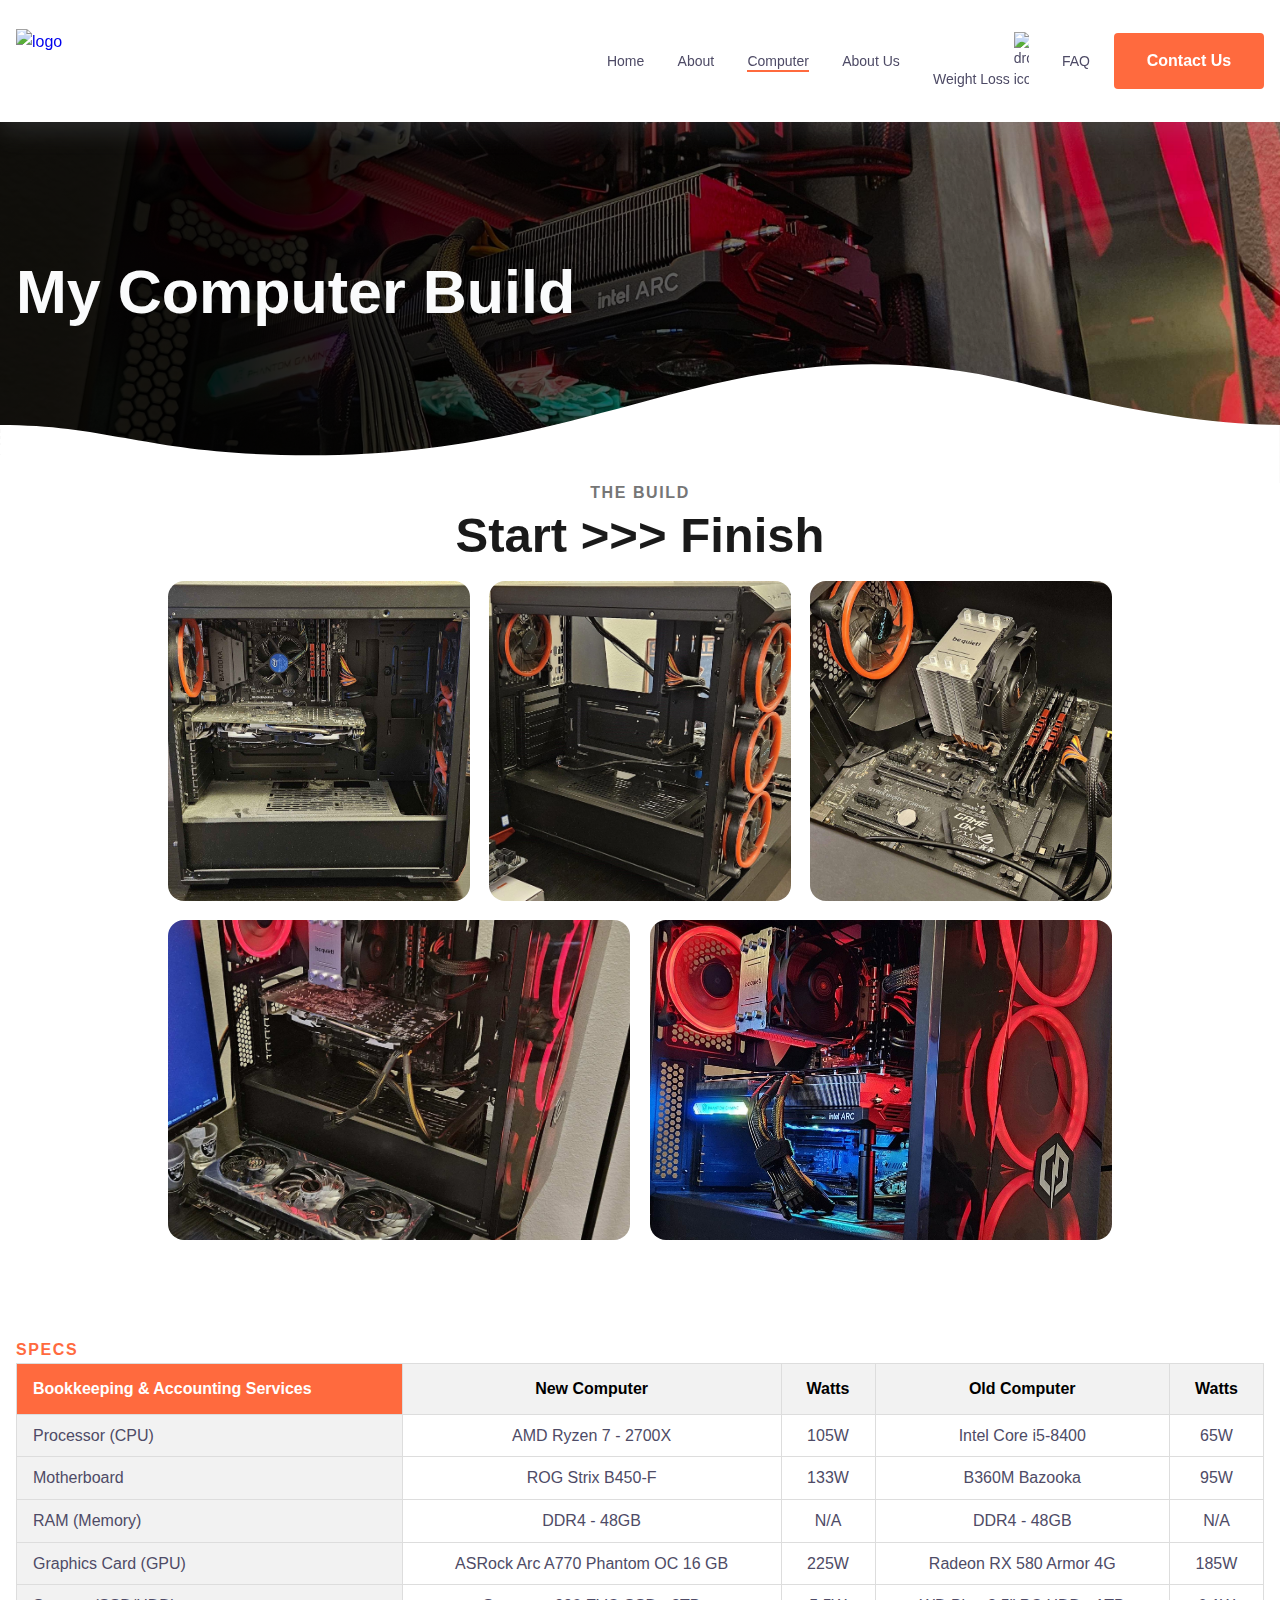
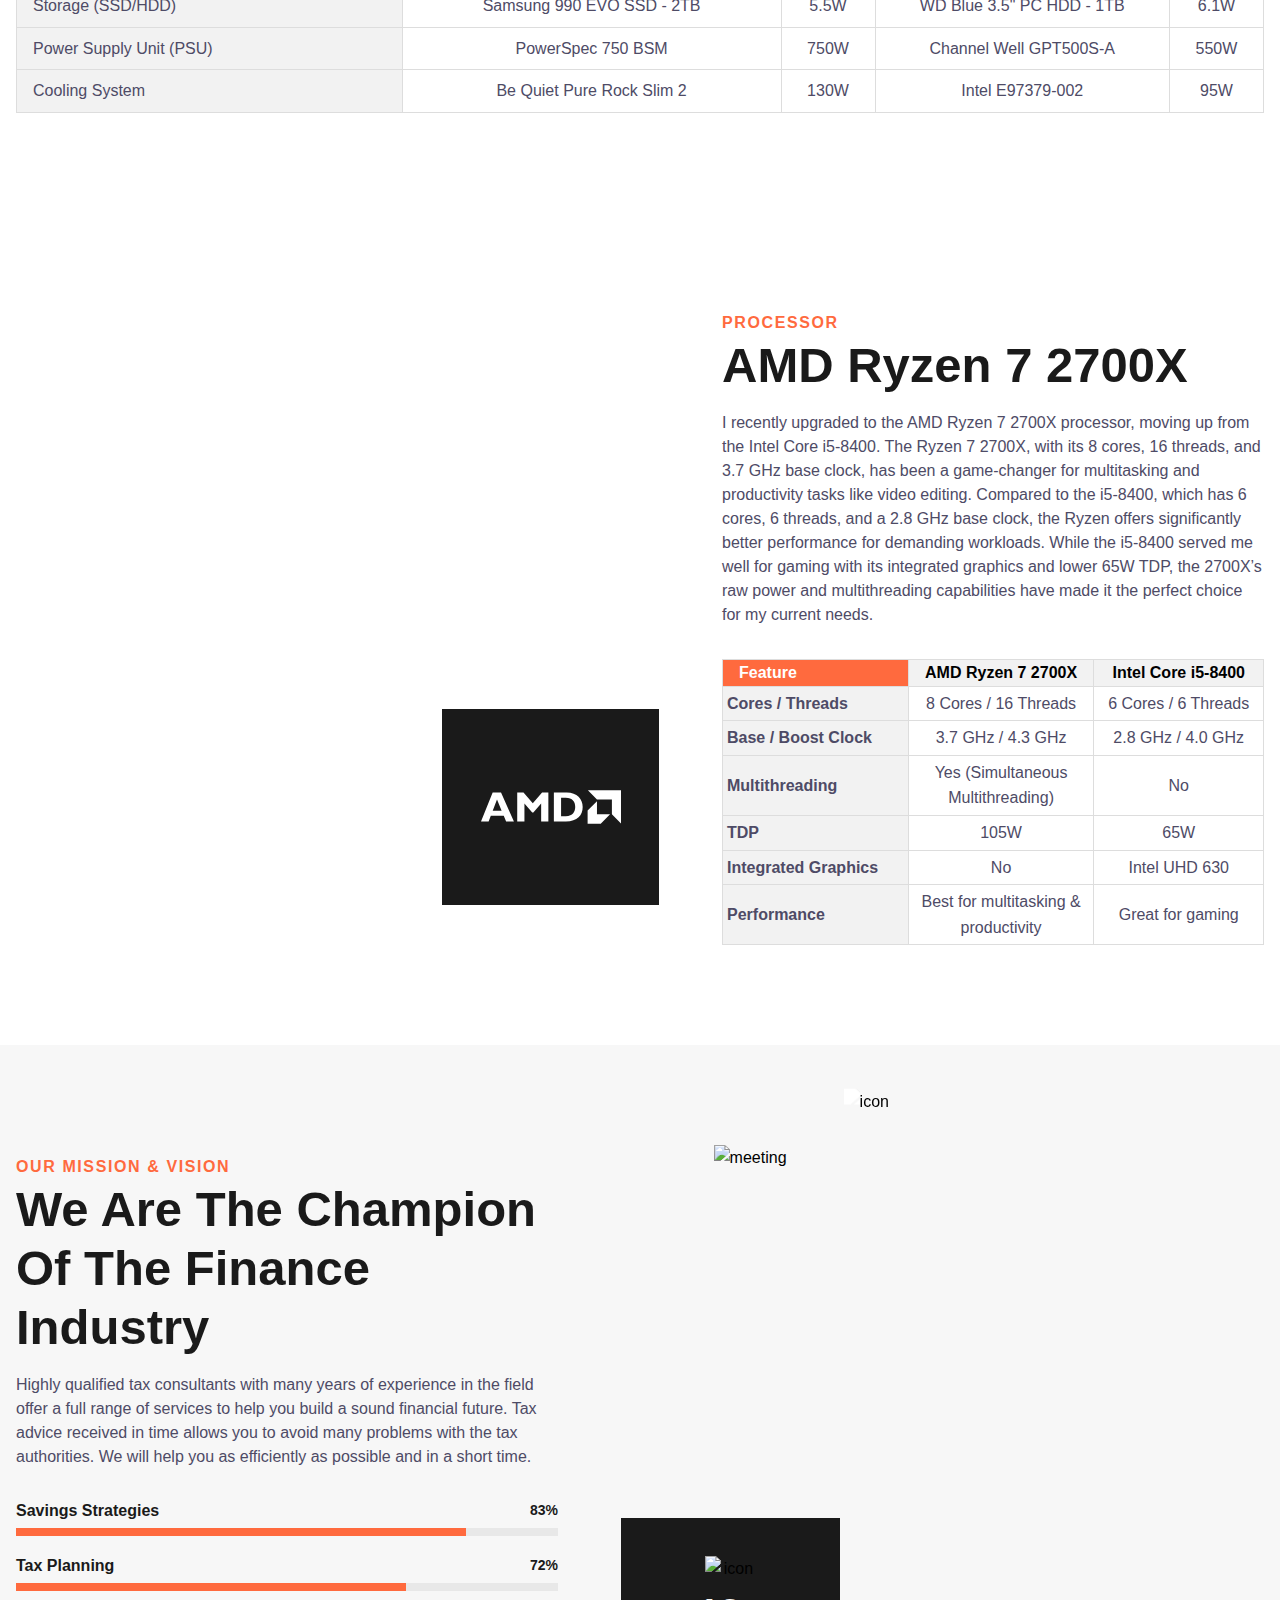
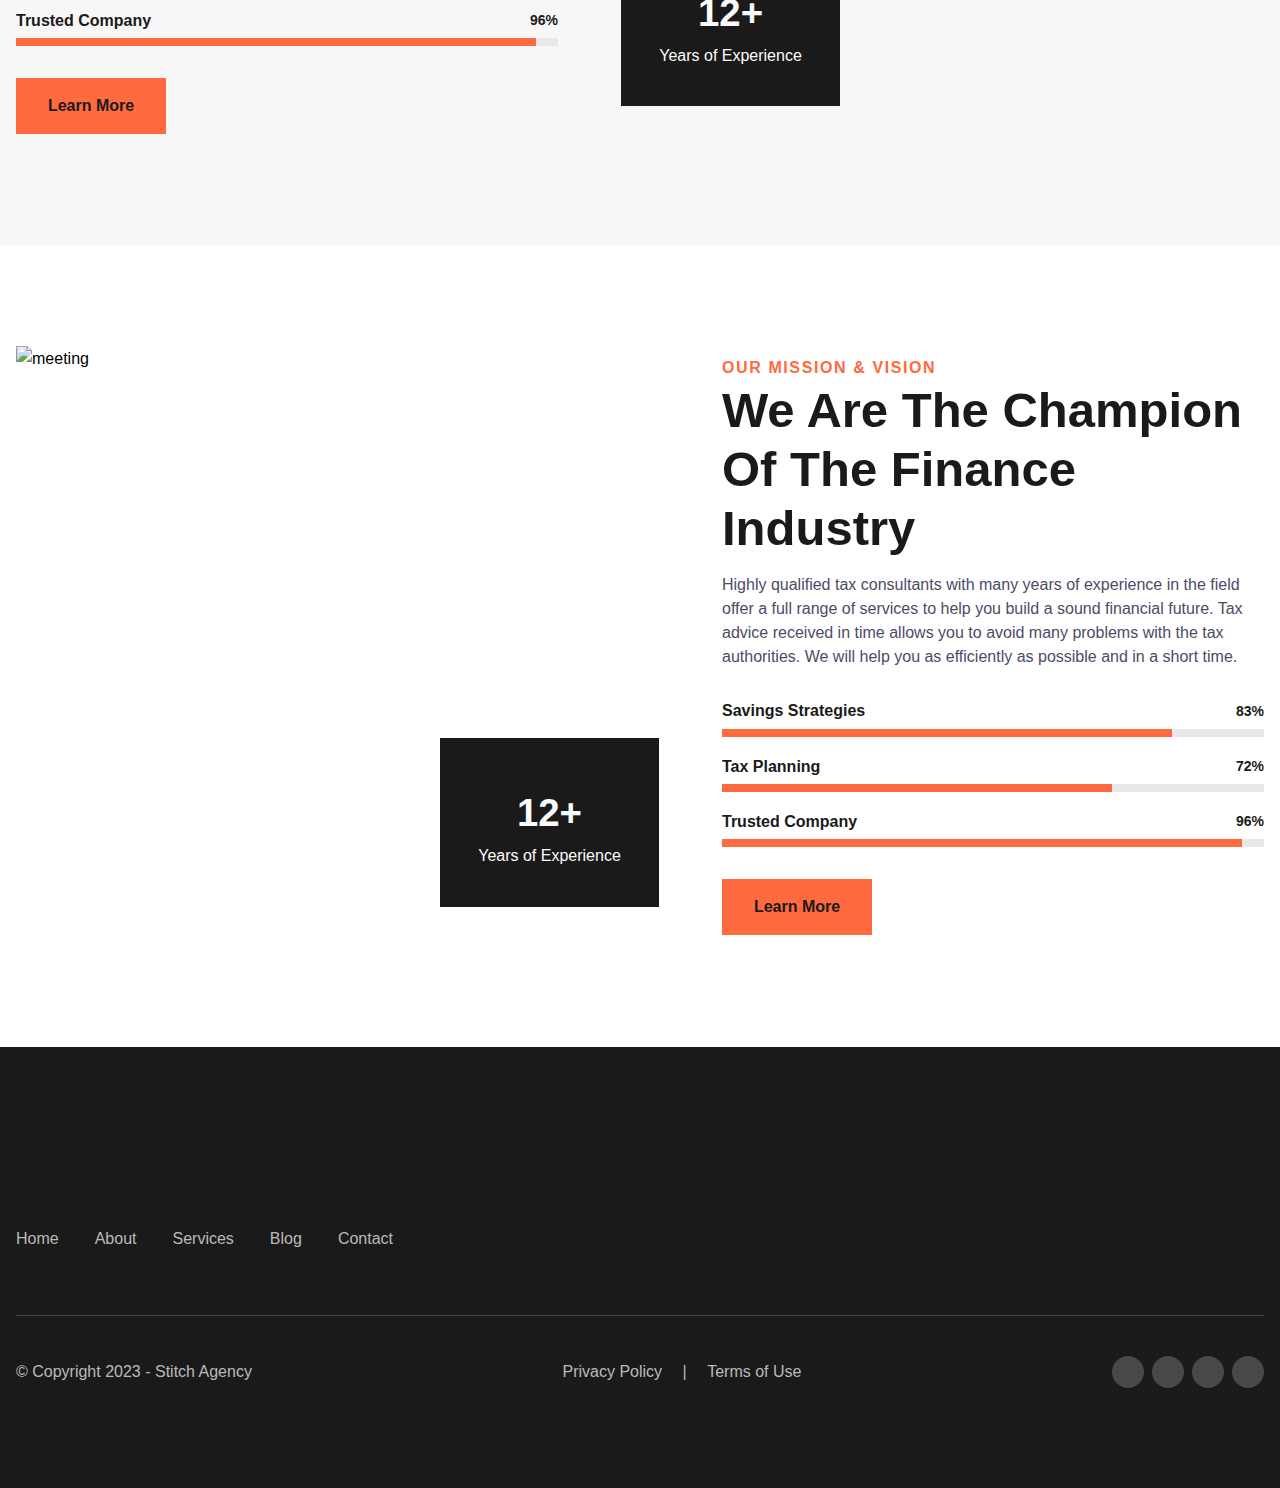
==== pages/newComputer.html @ 79c01718 "Finished the processor section of the computer page, committing changes before moving on to the next" ====
<!DOCTYPE html>
<html lang="en">
<head>
    <meta charset="UTF-8">
    <meta name="viewport" content="width=device-width, initial-scale=1.0">
    <title>Document</title>
    <link rel="stylesheet" href="../cssPages/reset.css">
    <link rel="stylesheet" href="../cssPages/navBar.css">
    <link rel="stylesheet" href="../cssPages/computer/computer.css">
    <link rel="stylesheet" href="../cssPages/simpleFooter.css">
</head>
<body>
    
<!-- ============================================ -->
<!--                 Navigation                   -->
<!-- ==================== https://www.codestitch.app/app/dashboard/stitches/758?nav=Top%20Dropdown ================ -->

<header id="cs-navigation">
    <div class="cs-container">
        <!--Nav Logo-->
        <a href="../index.html" class="cs-logo" aria-label="back to home">
            <img src="https://csimg.nyc3.cdn.digitaloceanspaces.com/Icons%2Flogo-black.svg" alt="logo" width="210" height="29" aria-hidden="true" decoding="async">
        </a>
        <!--Navigation List-->
        <nav class="cs-nav" role="navigation">
            <!--Mobile Nav Toggle-->
            <button class="cs-toggle" aria-label="mobile menu toggle">
                <div class="cs-box" aria-hidden="true">
                    <span class="cs-line cs-line1" aria-hidden="true"></span>
                    <span class="cs-line cs-line2" aria-hidden="true"></span>
                    <span class="cs-line cs-line3" aria-hidden="true"></span>
                </div>
            </button>
            <!-- We need a wrapper div so we can set a fixed height on the cs-ul in case the nav list gets too long from too many dropdowns being opened and needs to have an overflow scroll. This wrapper acts as the background so it can go the full height of the screen and not cut off any overflowing nav items while the cs-ul stops short of the bottom of the screen, which keeps all nav items in view no matter how mnay there are-->
            <div class="cs-ul-wrapper">
                <ul id="cs-expanded" class="cs-ul" aria-expanded="false">
                    <li class="cs-li">
                        <a href="../index.html" class="cs-li-link">
                            Home
                        </a>
                    </li>
                    <li class="cs-li">
                        <a href="" class="cs-li-link">
                            About
                        </a>
                    </li>
                    <li class="cs-li">
                        <a href="" class="cs-li-link cs-active">
                            Computer
                        </a>
                    </li>
                    <li class="cs-li">
                        <a href="" class="cs-li-link">
                            About Us
                        </a>
                    </li>
                    <!--Copy and paste this cs-dropdown list item and replace any .cs-li with this cs-dropdown group to make a new dropdown and it will work-->
                    <li class="cs-li cs-dropdown" tabindex="0">
                        <span class="cs-li-link">
                            Weight Loss
                            <img class="cs-drop-icon" src="https://csimg.nyc3.cdn.digitaloceanspaces.com/Icons%2Fdown.svg" alt="dropdown icon" width="15" height="15" decoding="async" aria-hidden="true">
                        </span>
                        <ul class="cs-drop-ul">
                            <li class="cs-drop-li">
                                <a href="" class="cs-li-link cs-drop-link">Semaglutide</a>
                            </li>
                            <li class="cs-drop-li">
                                <a href="" class="cs-li-link cs-drop-link">Tirezapetide</a>
                            </li>
                            <li class="cs-drop-li">
                                <a href="" class="cs-li-link cs-drop-link">Semaglutide</a>
                            </li>
                            <li class="cs-drop-li">
                                <a href="" class="cs-li-link cs-drop-link">Tirezapetide</a>
                            </li>
                            <li class="cs-drop-li">
                                <a href="" class="cs-li-link cs-drop-link">Semaglutide</a>
                            </li>
                            <li class="cs-drop-li">
                                <a href="" class="cs-li-link cs-drop-link">Tirezapetide</a>
                            </li>
                        </ul>
                    </li>
                    <li class="cs-li">
                        <a href="" class="cs-li-link">
                            FAQ
                        </a>
                    </li>
                </ul>
            </div>
        </nav>
        <a href="" class="cs-button-solid cs-nav-button">Contact Us</a>
        <!--Dark Mode toggle, uncomment button code if you want to enable a dark mode toggle-->
        <!-- <button id="dark-mode-toggle" aria-label="dark mode toggle">
            <svg class="cs-moon" xmlns="http://www.w3.org/2000/svg" viewBox="0 0 480 480" style="enable-background:new 0 0 480 480" xml:space="preserve"><path d="M459.782 347.328c-4.288-5.28-11.488-7.232-17.824-4.96-17.76 6.368-37.024 9.632-57.312 9.632-97.056 0-176-78.976-176-176 0-58.4 28.832-112.768 77.12-145.472 5.472-3.712 8.096-10.4 6.624-16.832S285.638 2.4 279.078 1.44C271.59.352 264.134 0 256.646 0c-132.352 0-240 107.648-240 240s107.648 240 240 240c84 0 160.416-42.688 204.352-114.176 3.552-5.792 3.04-13.184-1.216-18.496z"/></svg>
            <img class="cs-sun" aria-hidden="true" src="https://csimg.nyc3.cdn.digitaloceanspaces.com/Icons%2Fsun.svg" decoding="async" alt="moon" width="15" height="15">
        </button> -->
    </div>
</header>
 



<!-- ============================================ -->
<!--                   Banner                     -->
<!-- ============================================ -->

<div id="banner-849">
    <div class="cs-container">
        <span class="cs-int-title">My Computer Build</span>
    </div>
    <!--Background Image-->
    <picture class="cs-background" aria-hidden="true">
        <!--Mobile Image-->
        <source media="(max-width: 600px)" srcset="../images/computerPage/my-computer-main-banner.jpg">
        <!--Tablet and above Image-->
        <source media="(min-width: 601px)" srcset="../images/computerPage/my-computer-main-banner.jpg">
        <img loading="lazy" decoding="async" src="../images/computerPage/my-computer-main-banner.jpg" alt="yoga" width="1280" height="568">
    </picture>
    <!--Change the svg path fill color to whatever color the section below is so you can match it and create the illusion it is all one piece-->
    <svg class="cs-wave" width="1920" height="179" viewBox="0 0 1920 179" fill="none" xmlns="http://www.w3.org/2000/svg">
        <path fill-rule="evenodd" clip-rule="evenodd" d="M1920 179V91.3463C1835.33 91.3463 1715.47 76.615 1549.2 32.9521C1299.48 -32.3214 1132.77 12.1006 947.32 61.5167C810.762 97.9044 664.042 137 466.533 137C331.607 137 256.468 123.447 188.082 111.113C130.974 100.812 78.5746 91.3609 0 91.3609V179H1920Z" fill="white"/>
    </svg>
</div>


<!-- ============================================ -->
<!--                   Gallery                    -->
<!-- ================== https://www.codestitch.app/app/dashboard/stitches/1152 ================= -->

<section id="gallery-1152">
    <div class="cs-container">
        <div class="cs-content">
            <span class="cs-topper">The Build</span>
            <h2 class="cs-title">Start >>> Finish</h2>
        </div>
        <div class="cs-gallery">
            <!--Picture 1-->
            <picture class="cs-image">
                <source media="(max-width: 600px)" srcset="../images/computerPage/gallery-1-dirty-old-computer.jpg">
                <source media="(min-width: 601px)" srcset="../images/computerPage/gallery-1-dirty-old-computer.jpg">
                <img loading="lazy" decoding="async" src="../images/computerPage/gallery-1-dirty-old-computer.jpg" alt="gallery" width="272" height="320">
            </picture>
            <!--Picture 2-->
            <picture class="cs-image">
                <source media="(max-width: 600px)" srcset="../images/computerPage/gallery-2-computer-taken-apart.jpg">
                <source media="(min-width: 601px)" srcset="../images/computerPage/gallery-2-computer-taken-apart.jpg">
                <img loading="lazy" decoding="async" src="../images/computerPage/gallery-2-computer-taken-apart.jpg" alt="gallery" width="272" height="320">
            </picture>
            <!--Picture 3-->
            <picture class="cs-image">
                <source media="(max-width: 600px)" srcset="../images/computerPage/gallery-3-begin-motherboard-install.jpg">
                <source media="(min-width: 601px)" srcset="../images/computerPage/gallery-3-begin-motherboard-install.jpg">
                <img loading="lazy" decoding="async" src="../images/computerPage/gallery-3-begin-motherboard-install.jpg" alt="gallery" width="272" height="320">
            </picture>
            <!--Picture 4-->
            <picture class="cs-image">
                <source media="(max-width: 600px)" srcset="../images/computerPage/gallery-4-graphics-card-comparison.jpg">
                <source media="(min-width: 601px)" srcset="../images/computerPage/gallery-4-graphics-card-comparison.jpg">
                <img loading="lazy" decoding="async" src="../images/computerPage/gallery-4-graphics-card-comparison.jpg" alt="gallery" width="272" height="320">
            </picture>
            <!--Picture 5-->
            <picture class="cs-image">
                <source media="(max-width: 600px)" srcset="../images/computerPage/gallery-5-final-computer-assembly.jpg">
                <source media="(min-width: 601px)" srcset="../images/computerPage/gallery-5-final-computer-assembly.jpg">
                <img loading="lazy" decoding="async" src="../images/computerPage/gallery-5-final-computer-assembly.jpg" alt="gallery" width="272" height="320">
            </picture>
        </div>
    </div>
</section>
                                






<!-- ============================================ -->
<!--                    Table                     -->
<!-- ============= https://www.codestitch.app/app/dashboard/stitches/1669 =============== -->

<section id="table-1669">
    <div class="cs-container">
        <div class="cs-content">
            <span class="cs-topper">Specs</span>
        </div>
        <table class="cs-table">
            <thead>
                <tr class="cs-color">
                    <th class="cs-th">Bookkeeping & Accounting Services</th>
                    <th class="cs-th">New Computer</th>
                    <th class="cs-th">Watts</th>
                    <th class="cs-th">Old Computer</th>
                    <th class="cs-th">Watts</th>
                </tr>
            </thead>
            <tbody>
                <tr class="cs-tr">
                    <td class="cs-td">Processor (CPU)</td>
                    <td class="cs-td">AMD Ryzen 7 - 2700X</td>
                    <td class="cs-td">105W</td>
                    <td class="cs-td">Intel Core i5-8400</td>
                    <td class="cs-td">65W</td>
                </tr>
                <tr class="cs-tr">
                    <td class="cs-td">Motherboard</td>
                    <td class="cs-td">ROG Strix B450-F</td>
                    <td class="cs-td">133W</td>
                    <td class="cs-td">B360M Bazooka</td>
                    <td class="cs-td">95W</td>
                </tr>
                <tr class="cs-tr">
                    <td class="cs-td">RAM (Memory)</td>
                    <td class="cs-td">DDR4 - 48GB</td>
                    <td class="cs-td">N/A</td>
                    <td class="cs-td">DDR4 - 48GB</td>
                    <td class="cs-td">N/A</td>
                </tr>
                <tr class="cs-tr">
                    <td class="cs-td">Graphics Card (GPU)</td>
                    <td class="cs-td">ASRock Arc A770 Phantom OC 16 GB</td>
                    <td class="cs-td">225W</td>
                    <td class="cs-td">Radeon RX 580 Armor 4G</td>
                    <td class="cs-td">185W</td>
                </tr>
                <tr class="cs-tr">
                    <td class="cs-td">Storage (SSD/HDD)</td>
                    <td class="cs-td">Samsung 990 EVO SSD - 2TB</td>
                    <td class="cs-td">5.5W</td>
                    <td class="cs-td">WD Blue 3.5" PC HDD - 1TB</td>
                    <td class="cs-td">6.1W</td>
                </tr>
                <tr class="cs-tr">
                    <td class="cs-td">Power Supply Unit (PSU)</td>
                    <td class="cs-td">PowerSpec 750 BSM</td>
                    <td class="cs-td">750W</td>
                    <td class="cs-td">Channel Well GPT500S-A</td>
                    <td class="cs-td">550W</td>
                </tr>
                <tr class="cs-tr">
                    <td class="cs-td">Cooling System</td>
                    <td class="cs-td">Be Quiet Pure Rock Slim 2</td>
                    <td class="cs-td">130W</td>
                    <td class="cs-td">Intel E97379-002</td>
                    <td class="cs-td">95W</td>
                </tr>
            </tbody>
        </table>
    </div>
</section>


<!-- ============================================ -->
<!--                 Side By Side                 -->
<!-- ================ https://www.codestitch.app/app/dashboard/stitches/1219 ================= -->

<section id="RTsbs-1219">
    <div class="cs-container">
        <!-- Left Image Section -->
        <div class="cs-image-group">
            <!--Floating Box-->
            <div class="cs-box">
                <img class="cs-icon" loading="lazy" decoding="async" src="../images/computerPage/amd-header-logo.svg" alt="icon" width="521" height="60" aria-hidden="true">
            </div>
            <!--Big Background Image-->
            <picture class="cs-picture ryzen">
                <source media="(max-width: 600px)" srcset="../images/computerPage/amd-ryzen-7-processor-front-back.jpg">
                <source media="(min-width: 601px)" srcset="../images/computerPage/amd-ryzen-7-processor-front-back.jpg">
                <img loading="lazy" decoding="async" src="../images/computerPage/amd-ryzen-7-processor-front-back.jpg" alt="meeting" width="522" height="560" aria-hidden="true">
            </picture>
            <!--Swirl-->
            <img class="cs-graphic" loading="lazy" decoding="async" src="https://csimg.nyc3.cdn.digitaloceanspaces.com/Images/Graphics/swirl.svg" alt="icon" width="715" height="715" aria-hidden="true">
        </div>
        <!-- Right Content Section-->
        <div class="cs-content">
            <span class="cs-topper">Processor</span>
            <h2 class="cs-title">AMD Ryzen 7 2700X</h2>
            <p class="cs-text">I recently upgraded to the AMD Ryzen 7 2700X processor, moving up from the Intel Core i5-8400. The Ryzen 7 2700X, with its 8 cores, 16 threads, and 3.7 GHz base clock, has been a game-changer for multitasking and productivity tasks like video editing. Compared to the i5-8400, which has 6 cores, 6 threads, and a 2.8 GHz base clock, the Ryzen offers significantly better performance for demanding workloads. While the i5-8400 served me well for gaming with its integrated graphics and lower 65W TDP, the 2700X’s raw power and multithreading capabilities have made it the perfect choice for my current needs.</p>
            <table class="cs-table">
                <thead>
                  <tr class="cs-color">
                    <th class="cs-th">Feature</th>
                    <th class="cs-th">AMD Ryzen 7 2700X</th>
                    <th class="cs-th">Intel Core i5-8400</th>
                  </tr>
                </thead>
                <tbody>
                  <tr class="cs-tr">
                    <td class="cs-td"><strong>Cores / Threads</strong></td>
                    <td class="cs-td">8 Cores / 16 Threads</td>
                    <td class="cs-td">6 Cores / 6 Threads</td>
                  </tr>
                  <tr class="cs-tr">
                    <td class="cs-td"><strong>Base / Boost Clock</strong></td>
                    <td class="cs-td">3.7 GHz / 4.3 GHz</td>
                    <td class="cs-td">2.8 GHz / 4.0 GHz</td>
                  </tr>
                  <tr class="cs-tr">
                    <td class="cs-td"><strong>Multithreading</strong></td>
                    <td class="cs-td">Yes (Simultaneous Multithreading)</td>
                    <td class="cs-td">No</td>
                  </tr>
                  <tr class="cs-tr">
                    <td class="cs-td"><strong>TDP</strong></td>
                    <td class="cs-td">105W</td>
                    <td class="cs-td">65W</td>
                  </tr>
                  <tr class="cs-tr">
                    <td class="cs-td"><strong>Integrated Graphics</strong></td>
                    <td class="cs-td">No</td>
                    <td class="cs-td">Intel UHD 630</td>
                  </tr>
                  <tr class="cs-tr">
                    <td class="cs-td"><strong>Performance</strong></td>
                    <td class="cs-td">Best for multitasking & productivity</td>
                    <td class="cs-td">Great for gaming</td>
                  </tr>
                </tbody>
              </table>
              
            <!-- <a class="cs-button-solid" aria-label="learn more about our programs" href="">Learn More</a> -->
        </div>
    </div>
</section>

<!-- ============================================ -->
<!--             Side By Side Reverse             -->
<!-- ============================================ -->

<section id="RTsbsr-1219">
    <div class="cs-container">
        <!-- Left Image Section -->
        <div class="cs-image-group">
            <!--Floating Box-->
            <div class="cs-box">
                <img class="cs-icon" loading="lazy" decoding="async" src="https://csimg.nyc3.cdn.digitaloceanspaces.com/Icons/medal.svg" alt="icon" width="521" height="60" aria-hidden="true">
                <span class="cs-number">12+</span>
                <span class="cs-desc">Years of Experience</span>
            </div>
            <!--Big Background Image-->
            <picture class="cs-picture">
                <source media="(max-width: 600px)" srcset="https://csimg.nyc3.cdn.digitaloceanspaces.com/Images/People/meeting.jpg">
                <source media="(min-width: 601px)" srcset="https://csimg.nyc3.cdn.digitaloceanspaces.com/Images/People/meeting.jpg">
                <img loading="lazy" decoding="async" src="https://csimg.nyc3.cdn.digitaloceanspaces.com/Images/People/meeting.jpg" alt="meeting" width="522" height="560" aria-hidden="true">
            </picture>
            <!--Swirl-->
            <img class="cs-graphic" loading="lazy" decoding="async" src="https://csimg.nyc3.cdn.digitaloceanspaces.com/Images/Graphics/swirl.svg" alt="icon" width="715" height="715" aria-hidden="true">
        </div>
        <!-- Right Content Section-->
        <div class="cs-content">
            <span class="cs-topper">Our Mission & Vision</span>
            <h2 class="cs-title">We Are The Champion Of The Finance Industry</h2>
            <p class="cs-text">
                Highly qualified tax consultants with many years of experience in the field offer a full range of services to help you build a sound financial future. Tax advice received in time allows you to avoid many problems with the tax authorities. We will help you as efficiently as possible and in a short time.
            </p>
            <div class="cs-content-flair">
                <div class="cs-bar">
                    <h3 class="cs-h3">
                        Savings Strategies
                        <span class="cs-percentage">83%</span>
                    </h3>
                    <!--change the --progress number to match the percentage in cs-number-->
                    <div class="cs-progress" aria-hidden="true">
                        <span class="cs-progress-bar"  style="--progress: 83%"></span>
                    </div>
                </div>
                <div class="cs-bar">
                    <h3 class="cs-h3">
                        Tax Planning
                        <span class="cs-percentage">72%</span>
                    </h3>
                    <!--change the --progress number to match the percentage in cs-number-->
                    <div class="cs-progress" aria-hidden="true">
                        <span class="cs-progress-bar"  style="--progress: 72%"></span>
                    </div>
                </div>
                <div class="cs-bar">
                    <h3 class="cs-h3">
                        Trusted Company
                        <span class="cs-percentage">96%</span>
                    </h3>
                    <!--change the --progress number to match the percentage in cs-number-->
                    <div class="cs-progress" aria-hidden="true">
                        <span class="cs-progress-bar"  style="--progress: 96%"></span>
                    </div>
                </div>
            </div>
            <a class="cs-button-solid" aria-label="learn more about our programs" href="">Learn More</a>
        </div>
    </div>
</section>

<!-- ============================================ -->
<!--             Side By Side Triplet             -->
<!-- ============================================ -->

<section id="RTsbst-1219">
    <div class="cs-container">
        <!-- Left Image Section -->
        <div class="cs-image-group">
            <!--Floating Box-->
            <div class="cs-box">
                <img class="cs-icon" loading="lazy" decoding="async" src="https://csimg.nyc3.cdn.digitaloceanspaces.com/Icons/medal.svg" alt="icon" width="521" height="60" aria-hidden="true">
                <span class="cs-number">12+</span>
                <span class="cs-desc">Years of Experience</span>
            </div>
            <!--Big Background Image-->
            <picture class="cs-picture">
                <source media="(max-width: 600px)" srcset="https://csimg.nyc3.cdn.digitaloceanspaces.com/Images/People/meeting.jpg">
                <source media="(min-width: 601px)" srcset="https://csimg.nyc3.cdn.digitaloceanspaces.com/Images/People/meeting.jpg">
                <img loading="lazy" decoding="async" src="https://csimg.nyc3.cdn.digitaloceanspaces.com/Images/People/meeting.jpg" alt="meeting" width="522" height="560" aria-hidden="true">
            </picture>
            <!--Swirl-->
            <img class="cs-graphic" loading="lazy" decoding="async" src="https://csimg.nyc3.cdn.digitaloceanspaces.com/Images/Graphics/swirl.svg" alt="icon" width="715" height="715" aria-hidden="true">
        </div>
        <!-- Right Content Section-->
        <div class="cs-content">
            <span class="cs-topper">Our Mission & Vision</span>
            <h2 class="cs-title">We Are The Champion Of The Finance Industry</h2>
            <p class="cs-text">
                Highly qualified tax consultants with many years of experience in the field offer a full range of services to help you build a sound financial future. Tax advice received in time allows you to avoid many problems with the tax authorities. We will help you as efficiently as possible and in a short time.
            </p>
            <div class="cs-content-flair">
                <div class="cs-bar">
                    <h3 class="cs-h3">
                        Savings Strategies
                        <span class="cs-percentage">83%</span>
                    </h3>
                    <!--change the --progress number to match the percentage in cs-number-->
                    <div class="cs-progress" aria-hidden="true">
                        <span class="cs-progress-bar"  style="--progress: 83%"></span>
                    </div>
                </div>
                <div class="cs-bar">
                    <h3 class="cs-h3">
                        Tax Planning
                        <span class="cs-percentage">72%</span>
                    </h3>
                    <!--change the --progress number to match the percentage in cs-number-->
                    <div class="cs-progress" aria-hidden="true">
                        <span class="cs-progress-bar"  style="--progress: 72%"></span>
                    </div>
                </div>
                <div class="cs-bar">
                    <h3 class="cs-h3">
                        Trusted Company
                        <span class="cs-percentage">96%</span>
                    </h3>
                    <!--change the --progress number to match the percentage in cs-number-->
                    <div class="cs-progress" aria-hidden="true">
                        <span class="cs-progress-bar"  style="--progress: 96%"></span>
                    </div>
                </div>
            </div>
            <a class="cs-button-solid" aria-label="learn more about our programs" href="">Learn More</a>
        </div>
    </div>
</section>
                                




<!-- ============================================ -->
<!--                  Footer                      -->
<!-- ============== https://codestitch.app/app/dashboard/stitches/1390 ================== -->

<footer id="footer-1390">
    <div class="cs-container">
        <div class="cs-top">
            <a aria-label="go back to home" class="cs-logo" href="">
                <img class="cs-logo-img" loading="lazy" decoding="async" src="https://csimg.nyc3.cdn.digitaloceanspaces.com/Logos/agency-logo.svg" alt="logo" width="209" height="40">
            </a>
            <ul class="cs-ul">
                <li class="cs-li">
                    <a href="" class="cs-link">Home</a>
                </li>
                <li class="cs-li">
                    <a href="" class="cs-link">About</a>
                </li>
                <li class="cs-li">
                    <a href="" class="cs-link">Services</a>
                </li>
                <li class="cs-li">
                    <a href="" class="cs-link">Blog</a>
                </li>
                <li class="cs-li">
                    <a href="" class="cs-link">Contact</a>
                </li>
            </ul>
        </div>
        <div class="cs-bottom">
            <!--Social-->
            <ul class="cs-social">
                <li class="cs-social-li">
                    <a href="" class="cs-social-link" aria-label="facebook" target="_blank" rel="noopener">
                        <img class="cs-social-icon cs-default" src="https://csimg.nyc3.cdn.digitaloceanspaces.com/Icons/facebook-ba.svg" alt="icon" loading="lazy" decoding="async" width="12" height="12" aria-hidden="true">
                    </a>
                </li>
                <li class="cs-social-li">
                    <a href="" class="cs-social-link" aria-label="twitter" target="_blank" rel="noopener">
                        <img class="cs-social-icon cs-default" src="https://csimg.nyc3.cdn.digitaloceanspaces.com/Icons/twitter-ba.svg" alt="icon" loading="lazy" decoding="async" width="12" height="12" aria-hidden="true">
                    </a>
                </li>
                <li class="cs-social-li">
                    <a href="" class="cs-social-link" aria-label="instagram" target="_blank" rel="noopener">
                        <img class="cs-social-icon cs-default" src="https://csimg.nyc3.cdn.digitaloceanspaces.com/Icons/instagram-ba.svg" alt="icon" loading="lazy" decoding="async" width="12" height="12" aria-hidden="true">
                    </a>
                </li>
                <li class="cs-social-li">
                    <a href="" class="cs-social-link" aria-label="twitter" target="_blank" rel="noopener">
                        <img class="cs-social-icon cs-default" src="https://csimg.nyc3.cdn.digitaloceanspaces.com/Icons/youtube-ba.svg" alt="icon" loading="lazy" decoding="async" width="12" height="12" aria-hidden="true">
                    </a>
                </li>
            </ul>
            <span class="cs-copyright">
                © Copyright 2023 - <a href="" class="cs-copyright-link">Stitch Agency</a>
            </span>
            <div class="cs-flex">
                <a href="" class="cs-copyright-link">Privacy Policy</a>
                <span class="cs-separater">|</span>
                <a href="" class="cs-copyright-link">Terms of Use</a>
            </div>
        </div>
    </div>
</footer>

</body>
</html>
---- cssPages/navBar.css ----
/*-- -------------------------- -->
<---     Mobile Navigation      -->
<--- ------ https://www.codestitch.app/app/dashboard/stitches/758?nav=Top%20Dropdown ----------- -*/
/* Mobile - 1023px */
@media only screen and (max-width: 63.9375rem) {
  body.cs-open {
    overflow: hidden;
  }
  #cs-navigation {
    width: 100%;
    /* prevents padding and border from affecting height and width */
    box-sizing: border-box;
    padding: 0.75rem 1rem;
    background-color: #fff;
    box-shadow: rgba(149, 157, 165, 0.2) 0px 8px 24px;
    position: fixed;
    z-index: 10000;
  }
  #cs-navigation:before {
    content: "";
    width: 100%;
    height: 0vh;
    background: rgba(0, 0, 0, 0.6);
    opacity: 0;
    display: block;
    position: absolute;
    top: 100%;
    right: 0;
    z-index: -1100;
    transition: height 0.5s, opacity 0.5s;
    -webkit-backdrop-filter: blur(10px);
    backdrop-filter: blur(10px);
  }
  #cs-navigation.cs-active:before {
    height: 150vh;
    opacity: 1;
  }
  #cs-navigation.cs-active .cs-ul-wrapper {
    opacity: 1;
    transform: scaleY(1);
    transition-delay: 0.15s;
  }
  #cs-navigation.cs-active .cs-li {
    opacity: 1;
    transform: translateY(0);
  }
  #cs-navigation .cs-container {
    width: 100%;
    display: flex;
    justify-content: flex-end;
    align-items: center;
  }
  #cs-navigation .cs-logo {
    width: 40%;
    max-width: 9.125rem;
    height: 100%;
    margin: 0 auto 0 0;
    /* prevents padding and border from affecting height and width */
    box-sizing: border-box;
    padding: 0;
    display: flex;
    justify-content: center;
    align-items: center;
    z-index: 10;
  }
  #cs-navigation .cs-logo img {
    width: 100%;
    height: 100%;
    /* ensures the image never overflows the container. It stays contained within it's width and height and expands to fill it then stops once it reaches an edge */
    object-fit: contain;
  }
  #cs-navigation .cs-toggle {
    /* 44px - 48px */
    width: clamp(2.75rem, 6vw, 3rem);
    height: clamp(2.75rem, 6vw, 3rem);
    margin: 0 0 0 auto;
    background-color: transparent;
    border: none;
    border-radius: 0.25rem;
    display: flex;
    justify-content: center;
    align-items: center;
  }
  #cs-navigation .cs-active .cs-line1 {
    top: 50%;
    transform: translate(-50%, -50%) rotate(225deg);
  }
  #cs-navigation .cs-active .cs-line2 {
    top: 50%;
    transform: translate(-50%, -50%) translateY(0) rotate(-225deg);
    transform-origin: center;
  }
  #cs-navigation .cs-active .cs-line3 {
    opacity: 0;
    bottom: 100%;
  }
  #cs-navigation .cs-box {
    /* 24px - 28px */
    width: clamp(1.5rem, 2vw, 1.75rem);
    /* 14px - 16px */
    height: clamp(0.875rem, 1.5vw, 1rem);
    position: relative;
  }
  #cs-navigation .cs-line {
    width: 100%;
    height: 2px;
    background-color: #1a1a1a;
    border-radius: 2px;
    position: absolute;
    left: 50%;
    transform: translateX(-50%);
  }
  #cs-navigation .cs-line1 {
    top: 0;
    transition: transform 0.5s, top 0.3s, left 0.3s;
    animation-duration: 0.7s;
    animation-timing-function: ease;
    animation-direction: normal;
    animation-fill-mode: forwards;
    transform-origin: center;
  }
  #cs-navigation .cs-line2 {
    top: 50%;
    transform: translateX(-50%) translateY(-50%);
    transition: top 0.3s, left 0.3s, transform 0.5s;
    animation-duration: 0.7s;
    animation-timing-function: ease;
    animation-direction: normal;
    animation-fill-mode: forwards;
  }
  #cs-navigation .cs-line3 {
    bottom: 0;
    transition: bottom 0.3s, opacity 0.3s;
  }
  #cs-navigation .cs-ul-wrapper {
    width: 100%;
    height: auto;
    padding-bottom: 2.4em;
    background-color: #fff;
    box-shadow: inset rgba(0, 0, 0, 0.2) 0px 8px 24px;
    opacity: 0;
    position: absolute;
    top: 100%;
    left: 0;
    z-index: -1;
    overflow: hidden;
    transform: scaleY(0);
    transition: transform 0.4s, opacity 0.3s;
    transform-origin: top;
  }
  #cs-navigation .cs-ul {
    width: 100%;
    height: auto;
    max-height: 65vh;
    margin: 0;
    padding: 3rem 0 0 0;
    display: flex;
    flex-direction: column;
    justify-content: flex-start;
    align-items: center;
    gap: 1.25rem;
    overflow: auto;
  }
  #cs-navigation .cs-li {
    text-align: center;
    list-style: none;
    width: 100%;
    margin-right: 0;
    opacity: 0;
    /* transition from these values */
    transform: translateY(-4.375rem);
    transition: transform 0.6s, opacity 0.9s;
  }
  #cs-navigation .cs-li:nth-of-type(1) {
    transition-delay: 0.05s;
  }
  #cs-navigation .cs-li:nth-of-type(2) {
    transition-delay: 0.1s;
  }
  #cs-navigation .cs-li:nth-of-type(3) {
    transition-delay: 0.15s;
  }
  #cs-navigation .cs-li:nth-of-type(4) {
    transition-delay: 0.2s;
  }
  #cs-navigation .cs-li:nth-of-type(5) {
    transition-delay: 0.25s;
  }
  #cs-navigation .cs-li:nth-of-type(6) {
    transition-delay: 0.3s;
  }
  #cs-navigation .cs-li:nth-of-type(7) {
    transition-delay: 0.35s;
  }
  #cs-navigation .cs-li:nth-of-type(8) {
    transition-delay: 0.4s;
  }
  #cs-navigation .cs-li:nth-of-type(9) {
    transition-delay: 0.45s;
  }
  #cs-navigation .cs-li:nth-of-type(10) {
    transition-delay: 0.5s;
  }
  #cs-navigation .cs-li:nth-of-type(11) {
    transition-delay: 0.55s;
  }
  #cs-navigation .cs-li:nth-of-type(12) {
    transition-delay: 0.6s;
  }
  #cs-navigation .cs-li:nth-of-type(13) {
    transition-delay: 0.65s;
  }
  #cs-navigation .cs-li-link {
    /* 16px - 24px */
    font-size: clamp(1rem, 2.5vw, 1.5rem);
    line-height: 1.2em;
    text-decoration: none;
    margin: 0;
    color: var(--headerColor);
    display: inline-block;
    position: relative;
  }
  #cs-navigation .cs-li-link:before {
    /* active state underline */
    content: "";
    width: 100%;
    height: 1px;
    background: currentColor;
    opacity: 1;
    display: none;
    position: absolute;
    bottom: -0.125rem;
    left: 0;
  }
  #cs-navigation .cs-li-link.cs-active:before {
    display: block;
  }
  #cs-navigation .cs-button-solid {
    display: none;
  }
}
/*-- -------------------------- -->
<---     Navigation Dropdown    -->
<--- -------------------------- -*/
/* Mobile - 1023px */
@media only screen and (max-width: 63.9375rem) {
  #cs-navigation .cs-li {
    text-align: center;
    width: 100%;
    display: block;
  }
  #cs-navigation .cs-dropdown {
    color: var(--bodyTextColorWhite);
    position: relative;
  }
  #cs-navigation .cs-dropdown.cs-active .cs-drop-ul {
    height: auto;
    margin: 0.75rem 0 0 0;
    padding: 0.75rem 0;
    opacity: 1;
    visibility: visible;
  }
  #cs-navigation .cs-dropdown.cs-active .cs-drop-link {
    opacity: 1;
  }
  #cs-navigation .cs-dropdown .cs-li-link {
    position: relative;
    transition: opacity 0.3s;
  }
  #cs-navigation .cs-drop-icon {
    width: 0.9375rem;
    height: auto;
    position: absolute;
    top: 50%;
    right: -1.25rem;
    transform: translateY(-50%);
  }
  #cs-navigation .cs-drop-ul {
    width: 100%;
    height: 0;
    margin: 0;
    padding: 0;
    background-color: var(--primary);
    opacity: 0;
    display: flex;
    visibility: hidden;
    flex-direction: column;
    justify-content: flex-start;
    align-items: center;
    gap: 0.75rem;
    overflow: hidden;
    transition: padding 0.3s, margin 0.3s, height 0.3s, opacity 0.3s, visibility 0.3s;
  }
  #cs-navigation .cs-drop-li {
    list-style: none;
  }
  #cs-navigation .cs-li-link.cs-drop-link {
    /* 14px - 16px */
    font-size: clamp(0.875rem, 2vw, 1.25rem);
    color: #fff;
  }
}
/* Desktop - 1024px */
@media only screen and (min-width: 64rem) {
  #cs-navigation .cs-dropdown {
    position: relative;
  }
  #cs-navigation .cs-dropdown:hover,
  #cs-navigation .cs-dropdown:focus-within {
    cursor: pointer;
  }
  #cs-navigation .cs-dropdown:hover .cs-drop-ul,
  #cs-navigation .cs-dropdown:focus-within .cs-drop-ul {
    opacity: 1;
    visibility: visible;
    transform: scaleY(1);
  }
  #cs-navigation .cs-dropdown:hover .cs-drop-li,
  #cs-navigation .cs-dropdown:focus-within .cs-drop-li {
    opacity: 1;
    transform: translateY(0);
  }
  #cs-navigation .cs-drop-icon {
    width: 0.9375rem;
    height: auto;
    display: inline-block;
  }
  #cs-navigation .cs-drop-ul {
    min-width: 12.5rem;
    margin: 0;
    padding: 0;
    background-color: #fff;
    box-shadow: rgba(149, 157, 165, 0.2) 0px 10px 16px;
    opacity: 0;
    border-bottom: 5px solid var(--primary);
    visibility: hidden;
    /* if you have 8 or more links in your dropdown nav, uncomment the columns property to make the list into 2 even columns. Change it to 3 or 4 if you need extra columns. Then remove the transition delays on the cs-drop-li so they don't have weird scattered animations */
    position: absolute;
    top: 100%;
    z-index: -100;
    overflow: hidden;
    transform: scaleY(0);
    transition: transform 0.3s, visibility 0.3s, opacity 0.3s;
    transform-origin: top;
  }
  #cs-navigation .cs-drop-li {
    font-size: 1rem;
    text-decoration: none;
    list-style: none;
    width: 100%;
    height: auto;
    color: var(--bodyTextColor);
    opacity: 0;
    display: block;
    transform: translateY(-0.625rem);
    transition: opacity 0.6s, transform 0.6s;
  }
  #cs-navigation .cs-drop-li:nth-of-type(1) {
    transition-delay: 0.05s;
  }
  #cs-navigation .cs-drop-li:nth-of-type(2) {
    transition-delay: 0.1s;
  }
  #cs-navigation .cs-drop-li:nth-of-type(3) {
    transition-delay: 0.15s;
  }
  #cs-navigation .cs-drop-li:nth-of-type(4) {
    transition-delay: 0.2s;
  }
  #cs-navigation .cs-drop-li:nth-of-type(5) {
    transition-delay: 0.25s;
  }
  #cs-navigation .cs-drop-li:nth-of-type(6) {
    transition-delay: 0.3s;
  }
  #cs-navigation .cs-drop-li:nth-of-type(7) {
    transition-delay: 0.35s;
  }
  #cs-navigation .cs-drop-li:nth-of-type(8) {
    transition-delay: 0.4s;
  }
  #cs-navigation .cs-drop-li:nth-of-type(9) {
    transition-delay: 0.45s;
  }
  #cs-navigation .cs-li-link.cs-drop-link {
    font-size: 1rem;
    line-height: 1.5em;
    text-decoration: none;
    white-space: nowrap;
    width: 100%;
    /* prevents padding and border from affecting height and width */
    box-sizing: border-box;
    padding: 0.75rem;
    color: var(--bodyTextColor);
    display: block;
    transition: color 0.3s, background-color 0.3s;
  }
  #cs-navigation .cs-li-link.cs-drop-link:hover,
  #cs-navigation .cs-li-link.cs-drop-link:focus {
    background-color: #f7f7f7;
    outline: none;
  }
  #cs-navigation .cs-li-link.cs-drop-link:before {
    display: none;
  }
}
/*-- -------------------------- -->
<---     Desktop Navigation     -->
<--- -------------------------- -*/
/* Small Desktop - 1024px */
@media only screen and (min-width: 64rem) {
  #cs-navigation {
    width: 100%;
    /* prevents padding and border from affecting height and width */
    box-sizing: border-box;
    padding: 0 1rem;
    background-color: #fff;
    box-shadow: rgba(149, 157, 165, 0.2) 0px 8px 24px;
    position: fixed;
    z-index: 10000;
  }
  #cs-navigation .cs-container {
    width: 100%;
    max-width: 80rem;
    margin: auto;
    display: flex;
    justify-content: flex-end;
    align-items: center;
    gap: 1.5rem;
  }
  #cs-navigation .cs-toggle {
    display: none;
  }
  #cs-navigation .cs-logo {
    width: 18.4%;
    max-width: 21.875rem;
    height: 4.0625rem;
    /* margin-right auto pushes everything away from it to the right */
    margin: 0 auto 0 0;
    padding: 0;
    display: flex;
    justify-content: center;
    align-items: center;
    z-index: 100;
  }
  #cs-navigation .cs-logo img {
    width: 100%;
    height: 100%;
    /* ensures the image never overflows the container. It stays contained within it's width and height and expands to fill it then stops once it reaches an edge */
    object-fit: contain;
  }
  #cs-navigation .cs-ul {
    width: 100%;
    margin: 0;
    padding: 0;
    display: flex;
    justify-content: flex-start;
    align-items: center;
    /* 20px - 36px */
    gap: clamp(1.25rem, 2.6vw, 2.25rem);
  }
  #cs-navigation .cs-li {
    list-style: none;
    padding: 2rem 0;
    /* prevent flexbox from squishing it */
    flex: none;
  }
  #cs-navigation .cs-li-link {
    /* 14px - 16px */
    font-size: clamp(0.875rem, 1vw, 1rem);
    line-height: 1.5em;
    text-decoration: none;
    margin: 0;
    color: var(--bodyTextColor);
    display: block;
    position: relative;
  }
  #cs-navigation .cs-li-link:hover:before {
    width: 100%;
  }
  #cs-navigation .cs-li-link.cs-active:before {
    width: 100%;
  }
  #cs-navigation .cs-li-link:before {
    /* active state underline */
    content: "";
    width: 0%;
    height: 2px;
    background: var(--primary);
    opacity: 1;
    display: block;
    position: absolute;
    bottom: 0rem;
    left: 0;
    transition: width 0.3s;
  }
  #cs-navigation .cs-button-solid {
    font-size: 1rem;
    font-weight: 700;
    /* 46px - 56px */
    line-height: clamp(2.875em, 5.5vw, 3.5em);
    text-align: center;
    text-decoration: none;
    min-width: 9.375rem;
    margin: 0;
    /* prevents padding from adding to the width */
    box-sizing: border-box;
    padding: 0 1.5rem;
    color: #fff;
    background-color: var(--primary);
    border-radius: 0.25rem;
    display: inline-block;
    position: relative;
    z-index: 1;
  }
  #cs-navigation .cs-button-solid:before {
    content: "";
    width: 0%;
    height: 100%;
    background: #000;
    opacity: 1;
    border-radius: 0.25rem;
    position: absolute;
    top: 0;
    left: 0;
    z-index: -1;
    transition: width 0.3s;
  }
  #cs-navigation .cs-button-solid:hover:before {
    width: 100%;
  }
}
---- cssPages/computer/computer.css ----
/*-- -------------------------- -->
<---          Banner            -->
<--- --------- https://www.codestitch.app/app/dashboard/stitches/849 ------------ -*/

/* Mobile - 360px */
@media only screen and (min-width: 0em) {
  #banner-849 {
    /* 175px - 260px top */
    padding: clamp(10.9375rem, 20vw, 16.25rem) 1rem clamp(6.25rem, 14vw, 12vw);
    /* clips svg wave from causing overflow issues */
    overflow: hidden;
    position: relative;
    z-index: 1;
  }
  #banner-849 .cs-container {
    text-align: center;
    width: 100%;
    max-width: 80rem;
    margin: auto;
    display: flex;
    justify-content: center;
    align-items: flex-start;
    flex-direction: column;
    gap: 1rem;
  }
  #banner-849 .cs-int-title {
    /* 39px - 61px */
    font-size: clamp(2.4375rem, 6.4vw, 3.8125rem);
    font-weight: 900;
    line-height: 1.2em;
    text-align: inherit;
    margin: 0;
    color: var(--bodyTextColorWhite);
    position: relative;
  }
  #banner-849 .cs-background {
    width: 110%;
    height: 100%;
    display: block;
    position: absolute;
    top: 0;
    left: 0;
    z-index: -1;
  }
  #banner-849 .cs-background:before {
    /* background color overlay */
    content: "";
    position: absolute;
    display: block;
    height: 100%;
    width: 100%;
    background: #1a1a1a;
    opacity: 0.64;
    top: 0;
    left: 0;
    z-index: 1;
  }
  #banner-849 .cs-background img {
    position: absolute;
    top: 0;
    left: 0;
    height: 100%;
    width: 100%;
    /* Makes img tag act as a background image */
    object-fit: cover;
  }
  #banner-849 .cs-wave {
    /* we're stretching the svg wider than the viewport so it's taller and has more of a presence */
    width: 48rem;
    height: auto;
    display: block;
    position: absolute;
    left: 50%;
    bottom: -1px;
    transform: translateX(-50%);
    z-index: -1;
  }
}
/* Tablet - 768px */
@media only screen and (min-width: 48em) {
  #banner-849 .cs-background:before {
    opacity: 1;
    background: linear-gradient(90.01deg, rgba(0, 0, 0, 0.9) 16.86%, rgba(0, 0, 0, 0) 100%);
  }
  #banner-849 .cs-wave {
    width: 100%;
    left: 0;
    transform: none;
  }
}



/*-- -------------------------- -->
<---          Gallery           -->
<--- ----------- https://www.codestitch.app/app/dashboard/stitches/1152 ---------- -*/

/* Mobile - 360px */
@media only screen and (min-width: 0rem) {
  #gallery-1152 .cs-container {
      width: 100%;
      /* changes to 1280px at large desktop */
      max-width: 59rem;
      margin: auto;
      display: flex;
      flex-direction: column;
      align-items: center;
      /* 48px - 64px */
      gap: 1rem;
  }
  #gallery-1152 .cs-content {
      /* set text align to left if content needs to be left aligned */
      text-align: center;
      width: 100%;
      display: flex;
      flex-direction: column;
      /* centers content horizontally, set to flex-start to left align */
      align-items: center;
  }

  #gallery-1152 .cs-topper {
      color: #767676;
  }
  #gallery-1152 .cs-title {
      margin: 0;
  }
  #gallery-1152 .cs-gallery {
      width: 100%;
      /* changes to 100% at tablet */
      max-width: 31.25rem;
      padding: 0;
      margin: 0;
      display: grid;
      grid-template-columns: repeat(12, 1fr);
      /* 16px - 20px */
      gap: clamp(1rem, 1.5vw, 1.25rem);
  }
  #gallery-1152 .cs-image {
      /* 260px - 360px */
      min-height: clamp(16.25rem, 60vw, 20rem);
      border-radius: 1rem;
      /* clips the image corners */
      overflow: hidden;
      display: block;
      grid-column: span 12;
      grid-row: span 1;
      position: relative;
  }
  #gallery-1152 .cs-image img {
      position: absolute;
      top: 0;
      left: 0;
      height: 100%;
      width: 100%;
      /* makes it act like a background image */
      object-fit: cover;
  }
}
/* Tablet - 700px */
@media only screen and (min-width: 43.75rem) {
  #gallery-1152 .cs-gallery {
      max-width: 100%;
      grid-template-rows: 1fr;
  }
  #gallery-1152 .cs-image {
      grid-column: span 4;
  }
  #gallery-1152 .cs-image:nth-of-type(4),
  #gallery-1152 .cs-image:nth-of-type(5) {
      grid-column: span 6;
  }
}
/* Large Desktop - 1300px */
@media only screen and (min-width: 81.25rem) {
  #gallery-1152 .cs-container {
      max-width: 80rem;
  }
  #gallery-1152 .cs-gallery {
      grid-template-columns: repeat(5, 1fr);
  }
  #gallery-1152 .cs-image {
      grid-column: span 1;
  }
  #gallery-1152 .cs-image:nth-of-type(4),
  #gallery-1152 .cs-image:nth-of-type(5) {
      grid-column: span 1;
  }
}





/*-- -------------------------- -->
<---         Hero Table         -->
<--- ---------- https://www.codestitch.app/app/dashboard/stitches/1669 --------- -*/

/* Mobile - 360px */
@media only screen and (min-width: 0rem) {
    #table-1669 {
      padding: var(--sectionPadding);
    }
    #table-1669 .cs-container {
      width: 100%;
      max-width: 80rem;
      margin: auto;
      display: flex;
      flex-direction: column;
      align-items: flex-start;
      /* 48px - 64px */
      /* gap: clamp(3rem, 6vw, 4rem); */
    }
    #table-1669 .cs-content {
      /* set text align to left if content needs to be left aligned */
      text-align: left;
      width: 100%;
      display: flex;
      flex-direction: column;
      /* centers content horizontally, set to flex-start to left align */
      align-items: flex-start;
    }
    #table-1669 .cs-table {
      width: 100%;
      border-collapse: collapse;
    }
    #table-1669 .cs-th {
      padding: 0.75rem 1rem;
      box-sizing: border-box;
    }
    #table-1669 .cs-td {
      padding: 0.5rem 1rem;
      box-sizing: border-box;
    }
    #table-1669 .cs-th,
    #table-1669 .cs-td {
      border: 1px solid #ddd;
      text-align: center;
    }
    #table-1669 .cs-color .cs-th:first-child {
      color: #fff;
      background-color: var(--primary);
    }
    #table-1669 .cs-th:first-child,
    #table-1669 .cs-td:first-child {
      position: sticky;
      left: 0;
      z-index: 100;
      /* Make sure it sits above the other cells */
      background-color: #f2f2f2;
      border: 1px solid #ddd;
      text-align: left;
    }
    #table-1669 .cs-th {
      background-color: #f2f2f2;
    }
    #table-1669 .cs-tr {
      color: var(--bodyTextColor);
    }
    #table-1669 .cs-icon {
      height: 1rem;
      width: auto;
    }
  }
  /* Tablet - 600px */
  @media screen and (max-width: 37.5rem) {
    #table-1669 .cs-table {
      display: block;
      overflow-x: auto;
    }
  }
/*-- -------------------------- -->
<---       Generic Table        -->
<--- ---------- https://www.codestitch.app/app/dashboard/stitches/1669 --------- -*/

/* Mobile - 360px */
@media only screen and (min-width: 0rem) {
  #RTsbs-1219 .cs-container {
    width: 100%;
    max-width: 80rem;
    margin: auto;
    display: flex;
    flex-direction: column;
    align-items: flex-start;
    /* 48px - 64px */
    /* gap: clamp(3rem, 6vw, 4rem); */
  }
  #RTsbs-1219 .cs-content {
    /* set text align to left if content needs to be left aligned */
    text-align: left;
    width: 100%;
    display: flex;
    flex-direction: column;
    /* centers content horizontally, set to flex-start to left align */
    align-items: flex-start;
  }
  #RTsbs-1219 .cs-table {
    width: 100%;
    border-collapse: collapse;
  }
  #RTsbs-1219 .cs-th {
    padding: 0 1rem;
    box-sizing: border-box;
	width: 34.33%;
  }
  #RTsbs-1219 .cs-td {
    padding: .25rem;
    box-sizing: border-box;
  }
  #RTsbs-1219 .cs-th,
  #RTsbs-1219 .cs-td {
    border: 1px solid #ddd;
    text-align: center;
  }
  #RTsbs-1219 .cs-color .cs-th:first-child {
    color: #fff;
    background-color: var(--primary);
  }
  #RTsbs-1219 .cs-th:first-child,
  #RTsbs-1219 .cs-td:first-child {
    position: sticky;
    left: 0;
    z-index: 100;
    /* Make sure it sits above the other cells */
    background-color: #f2f2f2;
    border: 1px solid #ddd;
    text-align: left;
  }
  #RTsbs-1219 .cs-th {
    background-color: #f2f2f2;
  }
  #RTsbs-1219 .cs-tr {
    color: var(--bodyTextColor);
  }
  #RTsbs-1219 .cs-icon {
    height: 1rem;
    width: auto;
  }
}
/* Tablet - 600px */
@media screen and (max-width: 37.5rem) {
  #RTsbs-1219 .cs-table {
    display: block;
    overflow-x: auto;
  }
}









  

  /*-- -------------------------- -->
<---       Side By Side         -->
<--- --------- https://www.codestitch.app/app/dashboard/stitches/1219 ------------- -*/

/* Mobile - 360px */
@media only screen and (min-width: 0rem) {
  #RTsbs-1219,
  #RTsbsr-1219,
  #RTsbst-1219 {
      padding: var(--sectionPadding);
      overflow: hidden;
  }
  #RTsbs-1219 .cs-container,
  #RTsbsr-1219 .cs-container,
  #RTsbst-1219 .cs-container {
      width: 100%;
      /* changes to 1280px at desktop */
      max-width: 34.375rem;
      margin: auto;
      display: flex;
      justify-content: center;
      align-items: center;
      flex-direction: column;
      gap: clamp(3rem, 4vw, 4rem);
  }
  #RTsbs-1219 .cs-content,
  #RTsbsr-1219 .cs-content,
  #RTsbst-1219 .cs-content {
      /* set text align to left if content needs to be left aligned */
      text-align: left;
      width: 100%;
      max-width: 33.875rem;
      display: flex;
      flex-direction: column;
      /* centers content horizontally, set to flex-start to left align */
      align-items: flex-start;
      position: relative;
      z-index: 10;
  }

  #RTsbs-1219 .cs-text,
  #RTsbsr-1219 .cs-text,
  #RTsbst-1219 .cs-text {
      margin-bottom: 1rem;
  }
  #RTsbs-1219 .cs-text:last-of-type,
  #RTsbsr-1219 .cs-text:last-of-type,
  #RTsbst-1219 .cs-text:last-of-type {
      margin-bottom: 2rem;
  }
  #RTsbs-1219 .cs-button-solid,
  #RTsbsr-1219 .cs-button-solid,
  #RTsbst-1219 .cs-button-solid {
      font-size: 1rem;
      /* 46px - 56px */
      line-height: clamp(2.875rem, 5.5vw, 3.5rem);
      text-decoration: none;
      font-weight: 700;
      text-align: center;
      margin: 0;
      color: #1a1a1a;
      min-width: 9.375rem;
      padding: 0 1.5rem;
      background-color: var(--primary);
      display: inline-block;
      position: relative;
      z-index: 1;
      /* prevents padding from adding to the width */
      box-sizing: border-box;
      transition: color 0.3s;
  }
  #RTsbs-1219 .cs-button-solid:before,
  #RTsbsr-1219 .cs-button-solid:before,
  #RTsbst-1219 .cs-button-solid:before {
      content: "";
      position: absolute;
      height: 100%;
      width: 0%;
      background: #000;
      opacity: 1;
      top: 0;
      left: 0;
      z-index: -1;
      transition: width 0.3s;
  }
  #RTsbs-1219 .cs-button-solid:hover,
  #RTsbsr-1219 .cs-button-solid:hover,
  #RTsbst-1219 .cs-button-solid:hover {
      color: #fff;
  }
  #RTsbs-1219 .cs-button-solid:hover:before,
  #RTsbsr-1219 .cs-button-solid:hover:before,
  #RTsbst-1219 .cs-button-solid:hover:before {
      width: 100%;
  }
  #RTsbs-1219 .cs-content-flair,
  #RTsbsr-1219 .cs-content-flair,
  #RTsbst-1219 .cs-content-flair {
      width: 100%;
      margin: 0 0 2rem;
      display: flex;
      flex-direction: column;
      gap: 1.25rem;
  }
  #RTsbs-1219 .cs-bar,
  #RTsbsr-1219 .cs-bar,
  #RTsbst-1219 .cs-bar {
      width: 100%;
      display: flex;
      flex-direction: column;
      justify-content: center;
      align-items: center;
      gap: 0.5rem;
  }
  #RTsbs-1219 .cs-h3,
  #RTsbsr-1219 .cs-h3,
  #RTsbst-1219 .cs-h3 {
      font-size: 1rem;
      line-height: 1.2em;
      font-weight: 700;
      margin: 0;
      width: 100%;
      color: var(--headerColor);
      display: flex;
      justify-content: space-between;
      align-items: center;
  }
  #RTsbs-1219 .cs-progress,
  #RTsbsr-1219 .cs-progress,
  #RTsbst-1219 .cs-progress {
      width: 100%;
      height: 8px;
      overflow: hidden;
      background-color: #e8e8e8;
  }
  #RTsbs-1219 .cs-progress-bar,
  #RTsbsr-1219 .cs-progress-bar,
  #RTsbst-1219 .cs-progress-bar {
      width: var(--progress);
      height: 100%;
      background-color: var(--primary);
      display: block;
  }
  #RTsbs-1219 .cs-percentage,
  #RTsbsr-1219 .cs-percentage,
  #RTsbst-1219 .cs-percentage {
      font-size: 0.875rem;
      line-height: 1.2em;
      font-weight: 700;
      margin: 0;
      color: var(--headerColor);
      display: block;
  }
  #RTsbs-1219 .cs-image-group,
  #RTsbsr-1219 .cs-image-group,
  #RTsbst-1219 .cs-image-group {
      width: 100%;
      max-width: 34.375rem;
      position: relative;
      display: block;
      /* width divided by height */
      aspect-ratio: 0.91620112;
      z-index: 1;
  }
  #RTsbs-1219 .cs-picture,
  #RTsbsr-1219 .cs-picture,
  #RTsbst-1219 .cs-picture {
      /* big background image */
      width: 93%;
      height: 93%;
      position: absolute;
      top: 0;
      right: 0;
      display: block;
  }
  #RTsbs-1219 .cs-picture img,
  #RTsbsr-1219 .cs-picture img,
  #RTsbst-1219 .cs-picture img {
      position: absolute;
      top: 0;
      left: 0;
      height: 100%;
      width: 100%;
      object-fit: cover;
  }
  #RTsbs-1219 .cs-box,
  #RTsbsr-1219 .cs-box,
  #RTsbst-1219 .cs-box {
      text-align: center;
      width: auto;
      /* 16px - 40px */
      padding: clamp(1rem, 3vw, 2.5rem);
      background-color: #1a1a1a;
      display: inline-flex;
      justify-content: center;
      align-items: center;
      flex-direction: column;
      gap: 0.5rem;
      position: absolute;
      left: 0;
      bottom: 0;
      z-index: 10;
  }
  #RTsbs-1219 .cs-icon {
      /* 40px - 60px */
      width: 140px;
      height: 120px;
      margin-right: 0;
      display: block;
  }
  #RTsbsr-1219 .cs-icon,
  #RTsbst-1219 .cs-icon {
      /* 40px - 60px */
      width: clamp(2.5rem, 4vw, 3.75rem);
      height: auto;
      margin-right: 0;
      display: block;
  }
  #RTsbs-1219 .cs-number,
  #RTsbsr-1219 .cs-number,
  #RTsbst-1219 .cs-number {
      /* 25px - 39px */
      font-size: clamp(1.5625rem, 3vw, 2.4375rem);
      line-height: 1.2em;
      font-weight: 900;
      margin: 0;
      color: var(--bodyTextColorWhite);
      display: block;
      z-index: 10;
  }
  #RTsbs-1219 .cs-desc,
  #RTsbsr-1219 .cs-desc,
  #RTsbst-1219 .cs-desc {
      /* 14px - 16px */
      font-size: clamp(0.875rem, 1.5vw, 1rem);
      line-height: 1.5em;
      text-align: inherit;
      width: 100%;
      color: var(--bodyTextColorWhite);
      position: relative;
      z-index: 10;
  }
  #RTsbs-1219 .cs-graphic,
  #RTsbsr-1219 .cs-graphic,
  #RTsbst-1219 .cs-graphic {
      width: 150%;
      height: auto;
      position: absolute;
      top: 50%;
      left: 50%;
      transform: translate(-50%, -50%);
      z-index: -1;
  }
}
/* Desktop - 1024px */
@media only screen and (min-width: 64rem) {
  #RTsbs-1219 .cs-container,
  #RTsbsr-1219 .cs-container,
  #RTsbst-1219 .cs-container {
      max-width: 80rem;
      /* set to horizontal arrangement */
      flex-direction: row;
      justify-content: space-between;
      align-items: stretch;
  }
  #RTsbs-1219 .cs-content,
  #RTsbsr-1219 .cs-content,
  #RTsbst-1219 .cs-content {
      width: 47%;
      align-self: center;
  }
  #RTsbs-1219 .cs-image-group,
  #RTsbsr-1219 .cs-image-group,
  #RTsbst-1219 .cs-image-group {
      width: 43vw;
      max-width: 35rem;
      min-height: 25rem;
      height: auto;
      margin: 0 4.5rem 0 0;
  }
  #RTsbs-1219 .cs-picture,
  #RTsbsr-1219 .cs-picture,
  #RTsbst-1219 .cs-picture {
      width: 100%;
      height: 100%;
  }
  #RTsbs-1219 .cs-box,
  #RTsbsr-1219 .cs-box,
  #RTsbst-1219 .cs-box {
      bottom: 2.5rem;
      left: auto;
      /* -40px to -108px */
      right: calc(clamp(2.5rem, 6vw + 1rem, 6.75rem) * -1);
  }
  #RTsbs-1219 .cs-graphic,
  #RTsbsr-1219 .cs-graphic,
  #RTsbst-1219 .cs-graphic {
      max-width: 44.6875rem;
      left: auto;
      right: 8.125rem;
      transform: translateY(-50%);
  }
}

/*-- -------------------------- -->
<---   Side By Side Reverse     -->
<--- -------------------------- -*/

/* Mobile - 360px */
@media only screen and (min-width: 0rem) {
  #RTsbsr-1219 {
      background-color: #f7f7f7;
  }
  #RTsbsr-1219 .cs-picture {
      left: 0;
      right: auto;
  }
  #RTsbsr-1219 .cs-box {
      left: auto;
      right: 0;
  }
  #RTsbsr-1219 .cs-graphic {
      filter: grayscale(1) brightness(1000%);
  }
}
/* Desktop - 1024px */
@media only screen and (min-width: 64rem) {
  #RTsbsr-1219 .cs-image-group {
      margin: 0 0 0 4.5rem;
      order: 2;
  }
  #RTsbsr-1219 .cs-box {
      right: auto;
      /* -40px to -108px */
      left: calc(clamp(2.5rem, 6vw + 1rem, 6.75rem) * -1);
  }
  #RTsbsr-1219 .cs-graphic {
      right: auto;
      left: 8.125rem;
  }
}
---- cssPages/simpleFooter.css ----
/*-- -------------------------- -->
<---          Footer            -->
<--- -------------------------- -*/

/* Mobile - 360px */
@media only screen and (min-width: 0rem) {
    #footer-1390 {
        padding: var(--sectionPadding);
        background-color: #1a1a1a;
        position: relative;
        z-index: 1;
    }
    #footer-1390 .cs-container {
        width: 100%;
        max-width: 80rem;
        margin: auto;
        display: flex;
        flex-direction: column;
        align-items: center;
    }
    #footer-1390 .cs-top {
        width: 100%;
        margin-bottom: 2.5rem;
        /* 24px - 64px */
        padding-bottom: clamp(1.5rem, 5vw, 4rem);
        border-bottom: 1px solid #484848;
        display: flex;
        flex-direction: column;
        align-items: center;
        justify-content: center;
        /* 24px - 40px */
        gap: clamp(1.25rem, 4vw, 2.5rem);
    }
    #footer-1390 .cs-ul {
        margin: 0;
        padding: 0;
        display: flex;
        flex-wrap: wrap;
        align-items: center;
        justify-content: center;
        row-gap: 0.5rem;
        /* 24px - 36px */
        column-gap: clamp(1.5rem, 4vw, 2.25rem);
    }
    #footer-1390 .cs-li {
        list-style: none;
    }
    #footer-1390 .cs-link {
        /* 14px - 16px */
        font-size: clamp(0.875rem, 1.5vw, 1rem);
        line-height: 1.5em;
        text-decoration: none;
        margin: 0;
        color: #bababa;
        display: block;
        transition: color 0.3s;
    }
    #footer-1390 .cs-link:hover {
        color: var(--primary);
    }
    #footer-1390 .cs-logo {
        width: 100%;
        max-width: 13.0625rem;
        height: auto;
        display: block;
    }
    #footer-1390 .cs-logo-img {
        width: 100%;
        height: auto;
        display: block;
    }
    #footer-1390 .cs-bottom {
        width: 100%;
        display: flex;
        flex-direction: column;
        align-items: center;
        gap: 1rem;
    }
    #footer-1390 .cs-social {
        margin: 0;
        padding: 0;
        display: flex;
        justify-content: center;
        align-items: center;
        gap: 0.5rem;
    }
    #footer-1390 .cs-social-li {
        list-style: none;
    }
    #footer-1390 .cs-social-link {
        width: 2rem;
        height: 2rem;
        background-color: #484848;
        border-radius: 50%;
        display: flex;
        justify-content: center;
        align-items: center;
        transition: background-color 0.3s;
    }
    #footer-1390 .cs-social-link:hover {
        background-color: var(--primary);
    }
    #footer-1390 .cs-social-link:hover .cs-social-icon {
        filter: grayscale(1) brightness(1000%);
        opacity: 1;
    }
    #footer-1390 .cs-social-icon {
        width: 0.75rem;
        height: auto;
        display: block;
        opacity: 0.6;
        transition: opacity 0.3s;
    }
    #footer-1390 .cs-copyright {
        font-size: 1rem;
        color: #bababa;
        line-height: 1.5em;
        margin: 0;
        display: block;
    }
    #footer-1390 .cs-copyright-link,
    #footer-1390 .cs-separater {
        font-size: 1rem;
        text-decoration: none;
        color: #bababa;
        transition: color 0.3s;
    }
    #footer-1390 .cs-copyright-link:hover,
    #footer-1390 .cs-separater:hover {
        color: var(--primary);
    }
    #footer-1390 .cs-separater {
        margin: 0 1rem;
        display: inline-block;
    }
}
/* Tablet - 768px */
@media only screen and (min-width: 48rem) {
    #footer-1390 .cs-top {
        align-items: flex-start;
    }
    #footer-1390 .cs-bottom {
        flex-direction: row;
        justify-content: center;
    }
    #footer-1390 .cs-flex {
        margin: 0 auto;
    }
    #footer-1390 .cs-social {
        /* sends it to the right in the 3rd position */
        order: 3;
    }
}
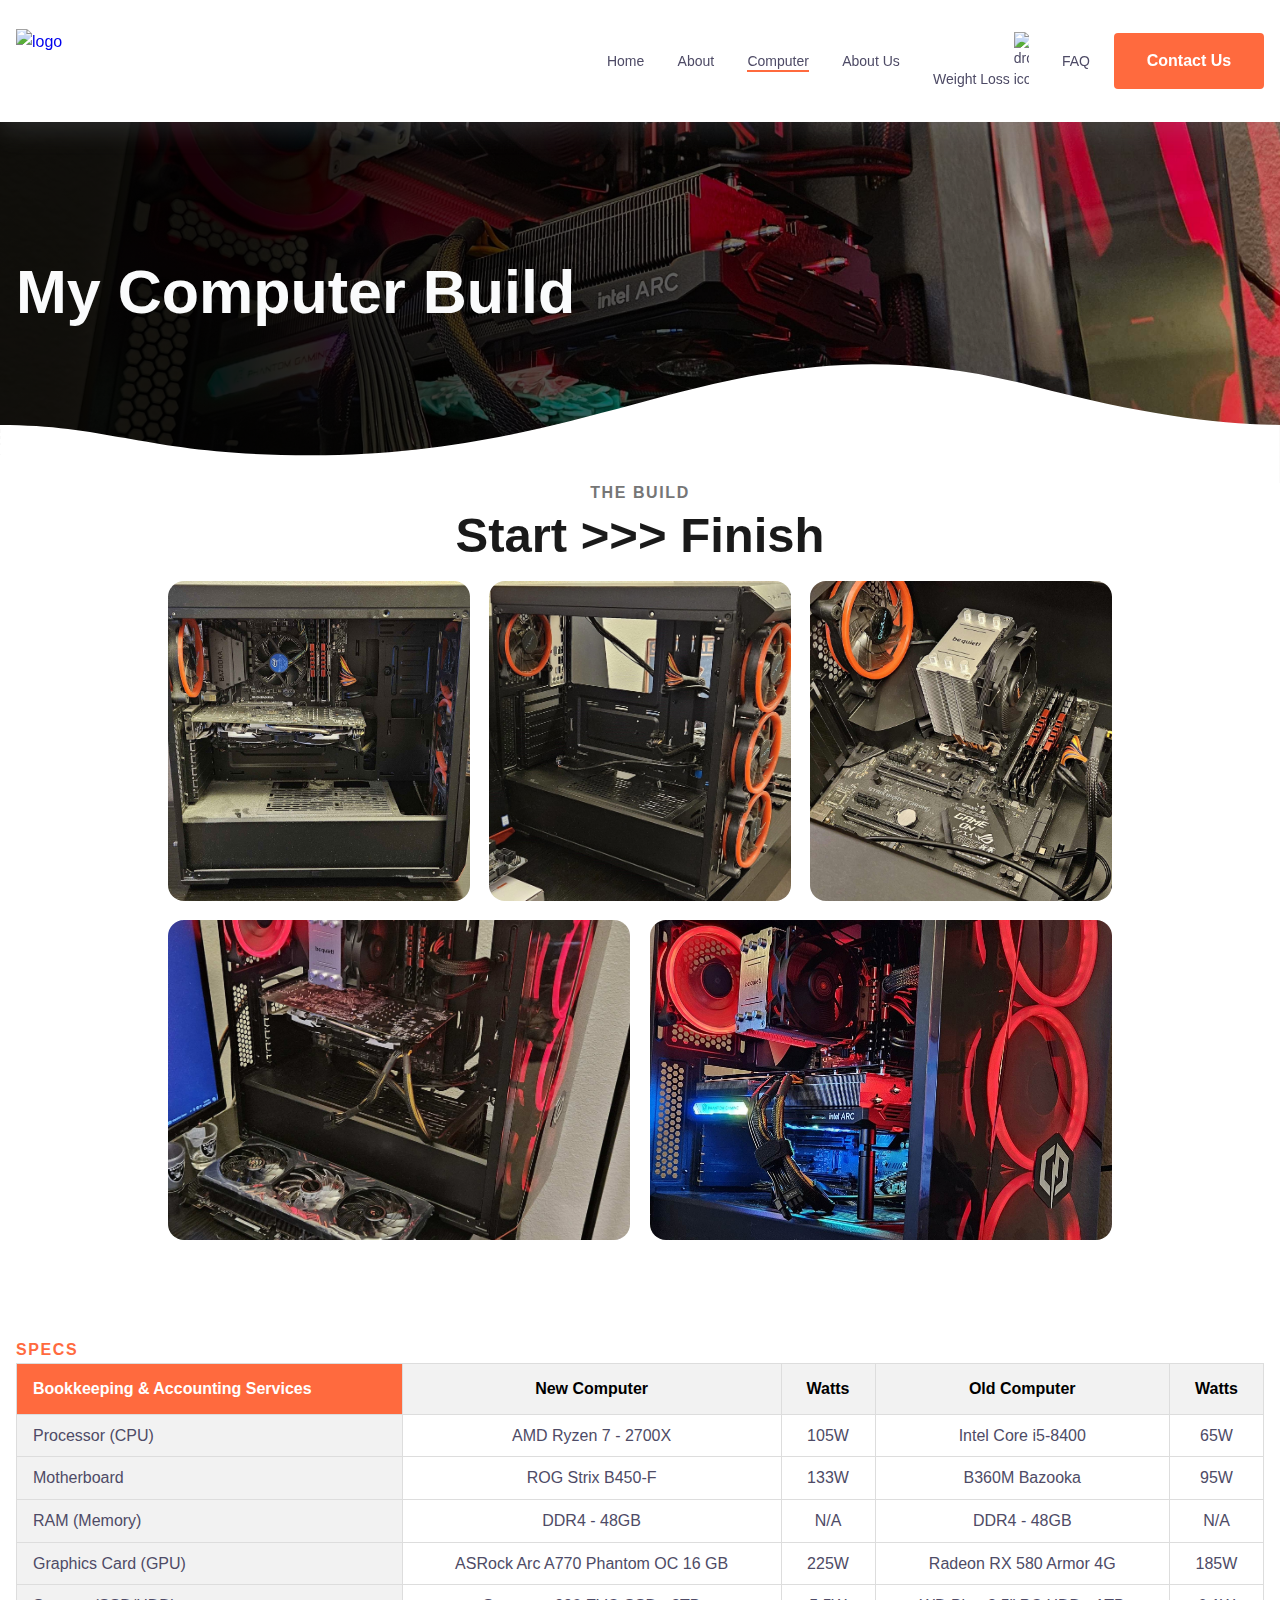
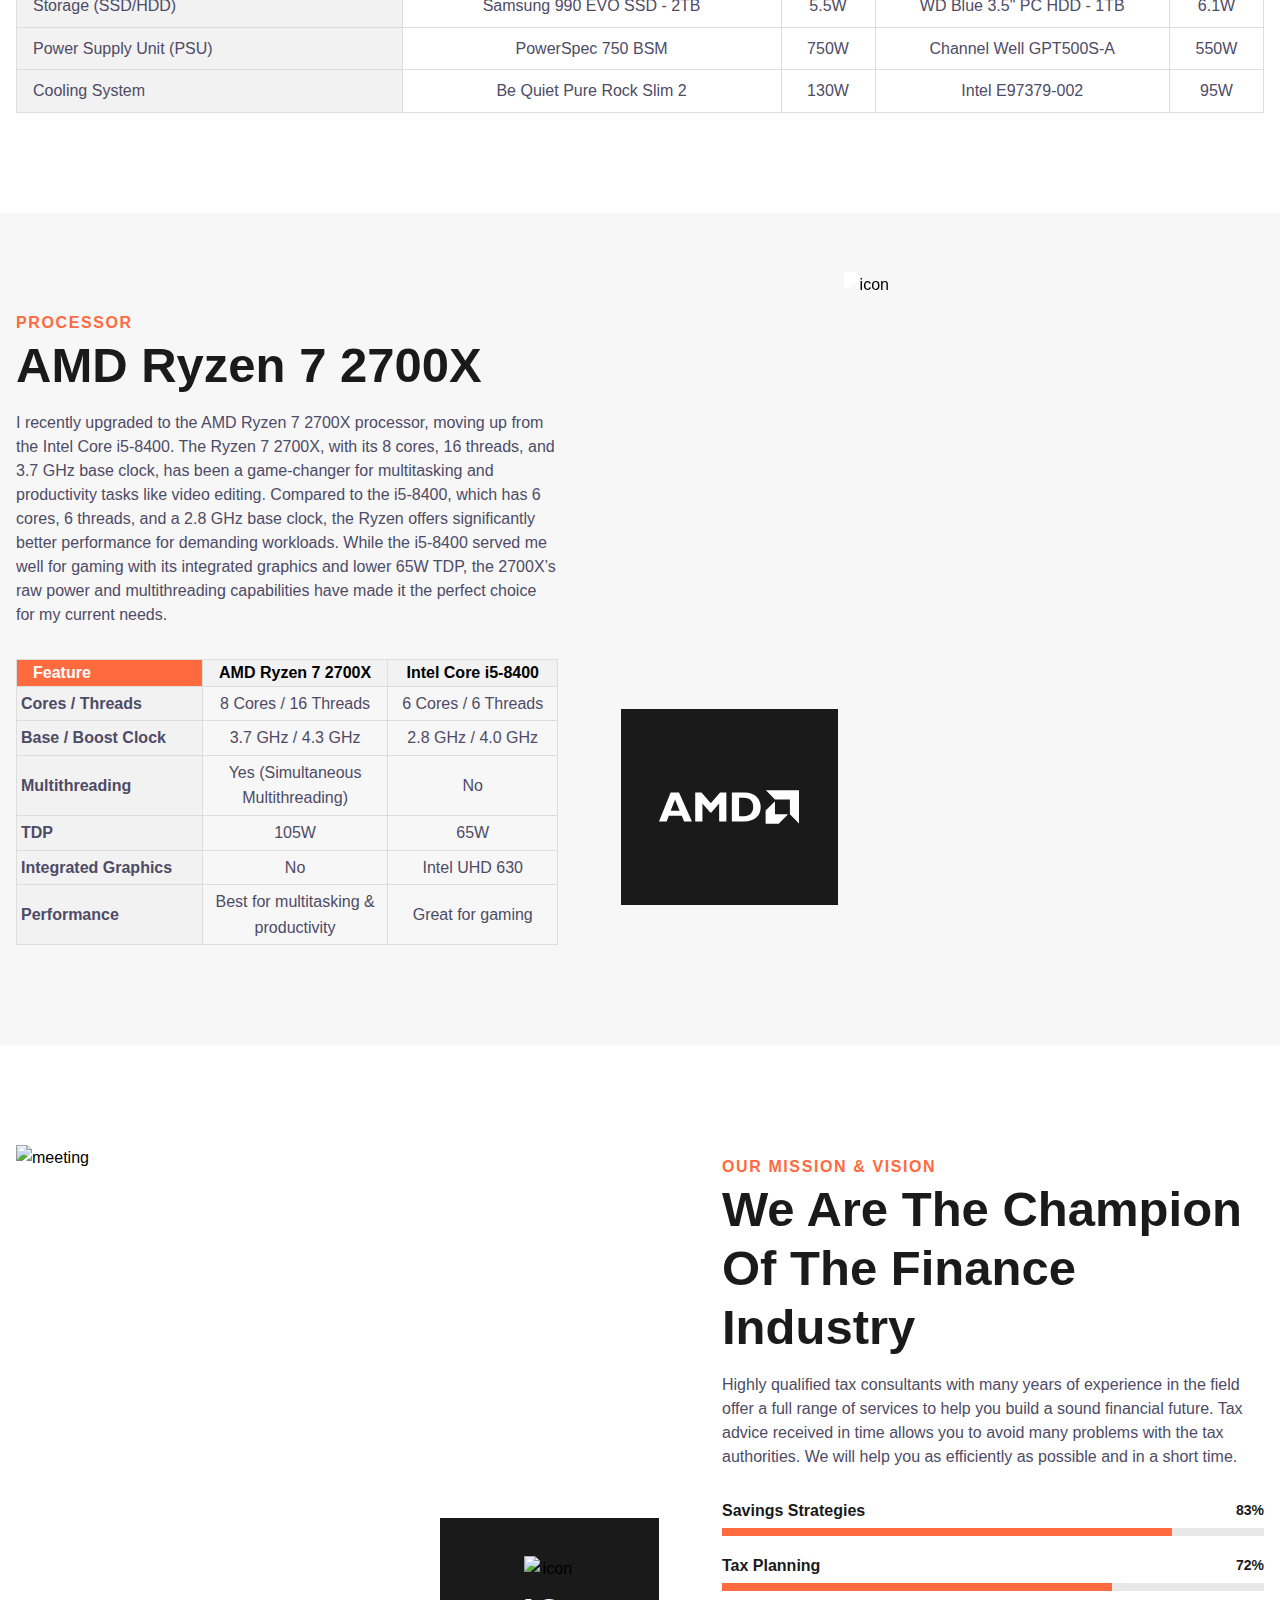
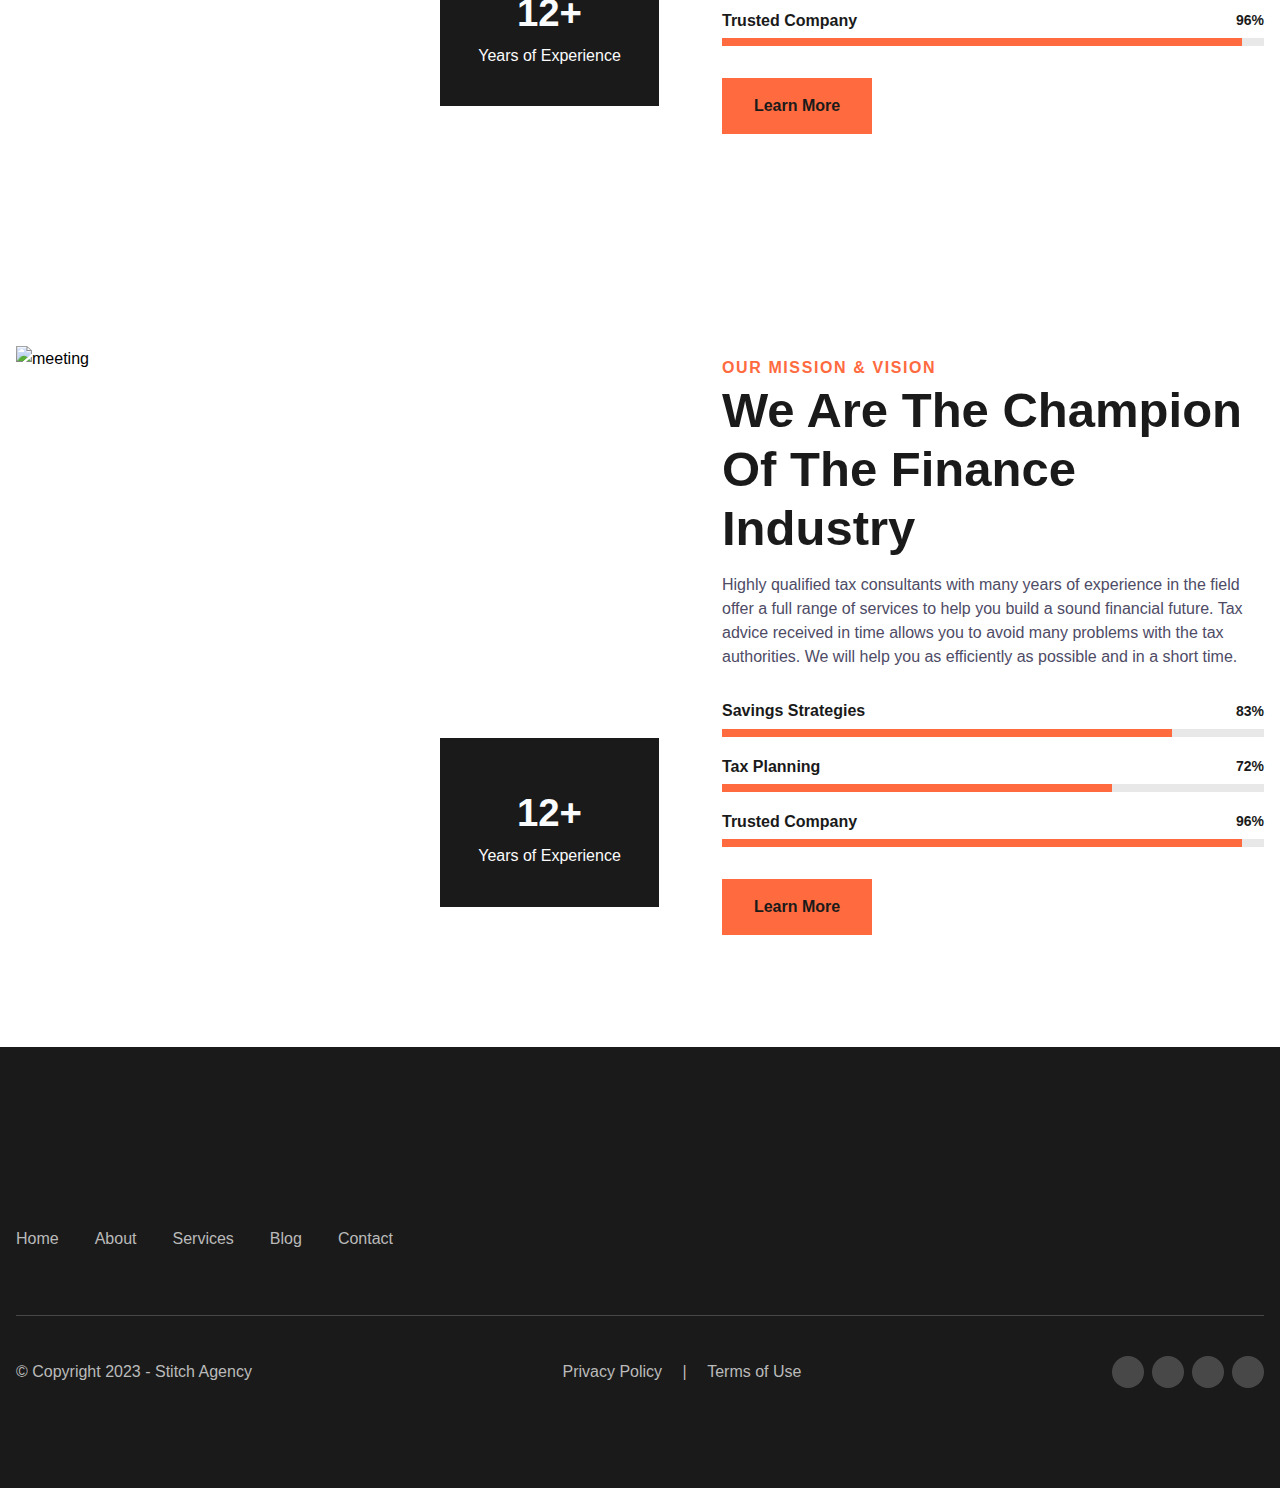
==== commit c42f18b0: "Switching processor section to the darker section to create separation on the page." ====
--- a/pages/newComputer.html
+++ b/pages/newComputer.html
@@ -251,10 +251,10 @@
 
 
 <!-- ============================================ -->
-<!--                 Side By Side                 -->
-<!-- ================ https://www.codestitch.app/app/dashboard/stitches/1219 ================= -->
-
-<section id="RTsbs-1219">
+<!--             Side By Side Reverse             -->
+<!-- ============================================ -->
+
+<section id="RTsbsr-1219">
     <div class="cs-container">
         <!-- Left Image Section -->
         <div class="cs-image-group">
@@ -323,11 +323,15 @@
     </div>
 </section>
 
-<!-- ============================================ -->
-<!--             Side By Side Reverse             -->
-<!-- ============================================ -->
-
-<section id="RTsbsr-1219">
+
+
+
+
+<!-- ============================================ -->
+<!--                 Side By Side                 -->
+<!-- ================ https://www.codestitch.app/app/dashboard/stitches/1219 ================= -->
+
+<section id="RTsbs-1219">
     <div class="cs-container">
         <!-- Left Image Section -->
         <div class="cs-image-group">
@@ -390,6 +394,7 @@
     </div>
 </section>
 
+
 <!-- ============================================ -->
 <!--             Side By Side Triplet             -->
 <!-- ============================================ -->
--- a/cssPages/computer/computer.css
+++ b/cssPages/computer/computer.css
@@ -274,7 +274,7 @@
 
 /* Mobile - 360px */
 @media only screen and (min-width: 0rem) {
-  #RTsbs-1219 .cs-container {
+  #RTsbsr-1219 .cs-container {
     width: 100%;
     max-width: 80rem;
     margin: auto;
@@ -284,7 +284,7 @@
     /* 48px - 64px */
     /* gap: clamp(3rem, 6vw, 4rem); */
   }
-  #RTsbs-1219 .cs-content {
+  #RTsbsr-1219 .cs-content {
     /* set text align to left if content needs to be left aligned */
     text-align: left;
     width: 100%;
@@ -293,30 +293,30 @@
     /* centers content horizontally, set to flex-start to left align */
     align-items: flex-start;
   }
-  #RTsbs-1219 .cs-table {
+  #RTsbsr-1219 .cs-table {
     width: 100%;
     border-collapse: collapse;
   }
-  #RTsbs-1219 .cs-th {
+  #RTsbsr-1219 .cs-th {
     padding: 0 1rem;
     box-sizing: border-box;
 	width: 34.33%;
   }
-  #RTsbs-1219 .cs-td {
+  #RTsbsr-1219 .cs-td {
     padding: .25rem;
     box-sizing: border-box;
   }
-  #RTsbs-1219 .cs-th,
-  #RTsbs-1219 .cs-td {
+  #RTsbsr-1219 .cs-th,
+  #RTsbsr-1219 .cs-td {
     border: 1px solid #ddd;
     text-align: center;
   }
-  #RTsbs-1219 .cs-color .cs-th:first-child {
+  #RTsbsr-1219 .cs-color .cs-th:first-child {
     color: #fff;
     background-color: var(--primary);
   }
-  #RTsbs-1219 .cs-th:first-child,
-  #RTsbs-1219 .cs-td:first-child {
+  #RTsbsr-1219 .cs-th:first-child,
+  #RTsbsr-1219 .cs-td:first-child {
     position: sticky;
     left: 0;
     z-index: 100;
@@ -325,30 +325,24 @@
     border: 1px solid #ddd;
     text-align: left;
   }
-  #RTsbs-1219 .cs-th {
+  #RTsbsr-1219 .cs-th {
     background-color: #f2f2f2;
   }
-  #RTsbs-1219 .cs-tr {
+  #RTsbsr-1219 .cs-tr {
     color: var(--bodyTextColor);
   }
-  #RTsbs-1219 .cs-icon {
+  #RTsbsr-1219 .cs-icon {
     height: 1rem;
     width: auto;
   }
 }
 /* Tablet - 600px */
 @media screen and (max-width: 37.5rem) {
-  #RTsbs-1219 .cs-table {
+  #RTsbsr-1219 .cs-table {
     display: block;
     overflow-x: auto;
   }
 }
-
-
-
-
-
-
 
 
 
@@ -557,14 +551,14 @@
       bottom: 0;
       z-index: 10;
   }
-  #RTsbs-1219 .cs-icon {
+  #RTsbsr-1219 .cs-icon {
       /* 40px - 60px */
       width: 140px;
       height: 120px;
       margin-right: 0;
       display: block;
   }
-  #RTsbsr-1219 .cs-icon,
+  #RTsbs-1219 .cs-icon,
   #RTsbst-1219 .cs-icon {
       /* 40px - 60px */
       width: clamp(2.5rem, 4vw, 3.75rem);
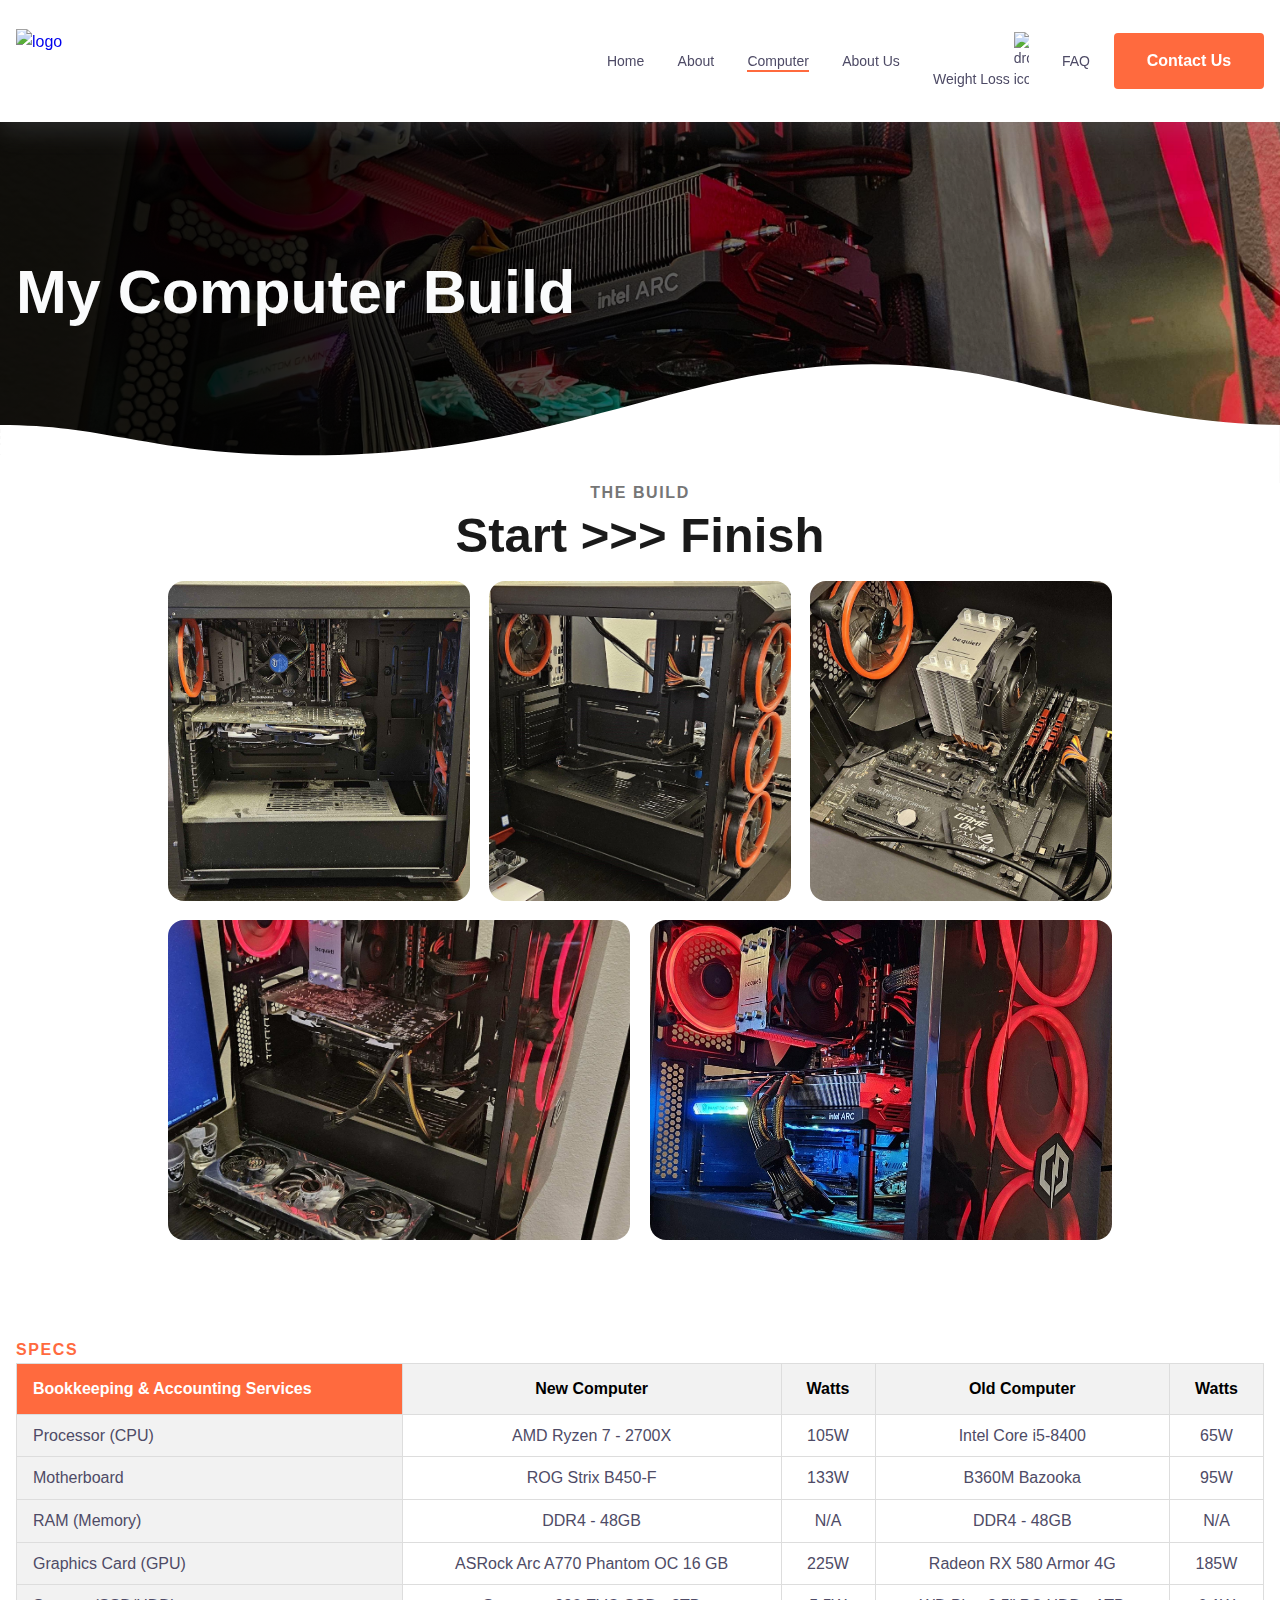
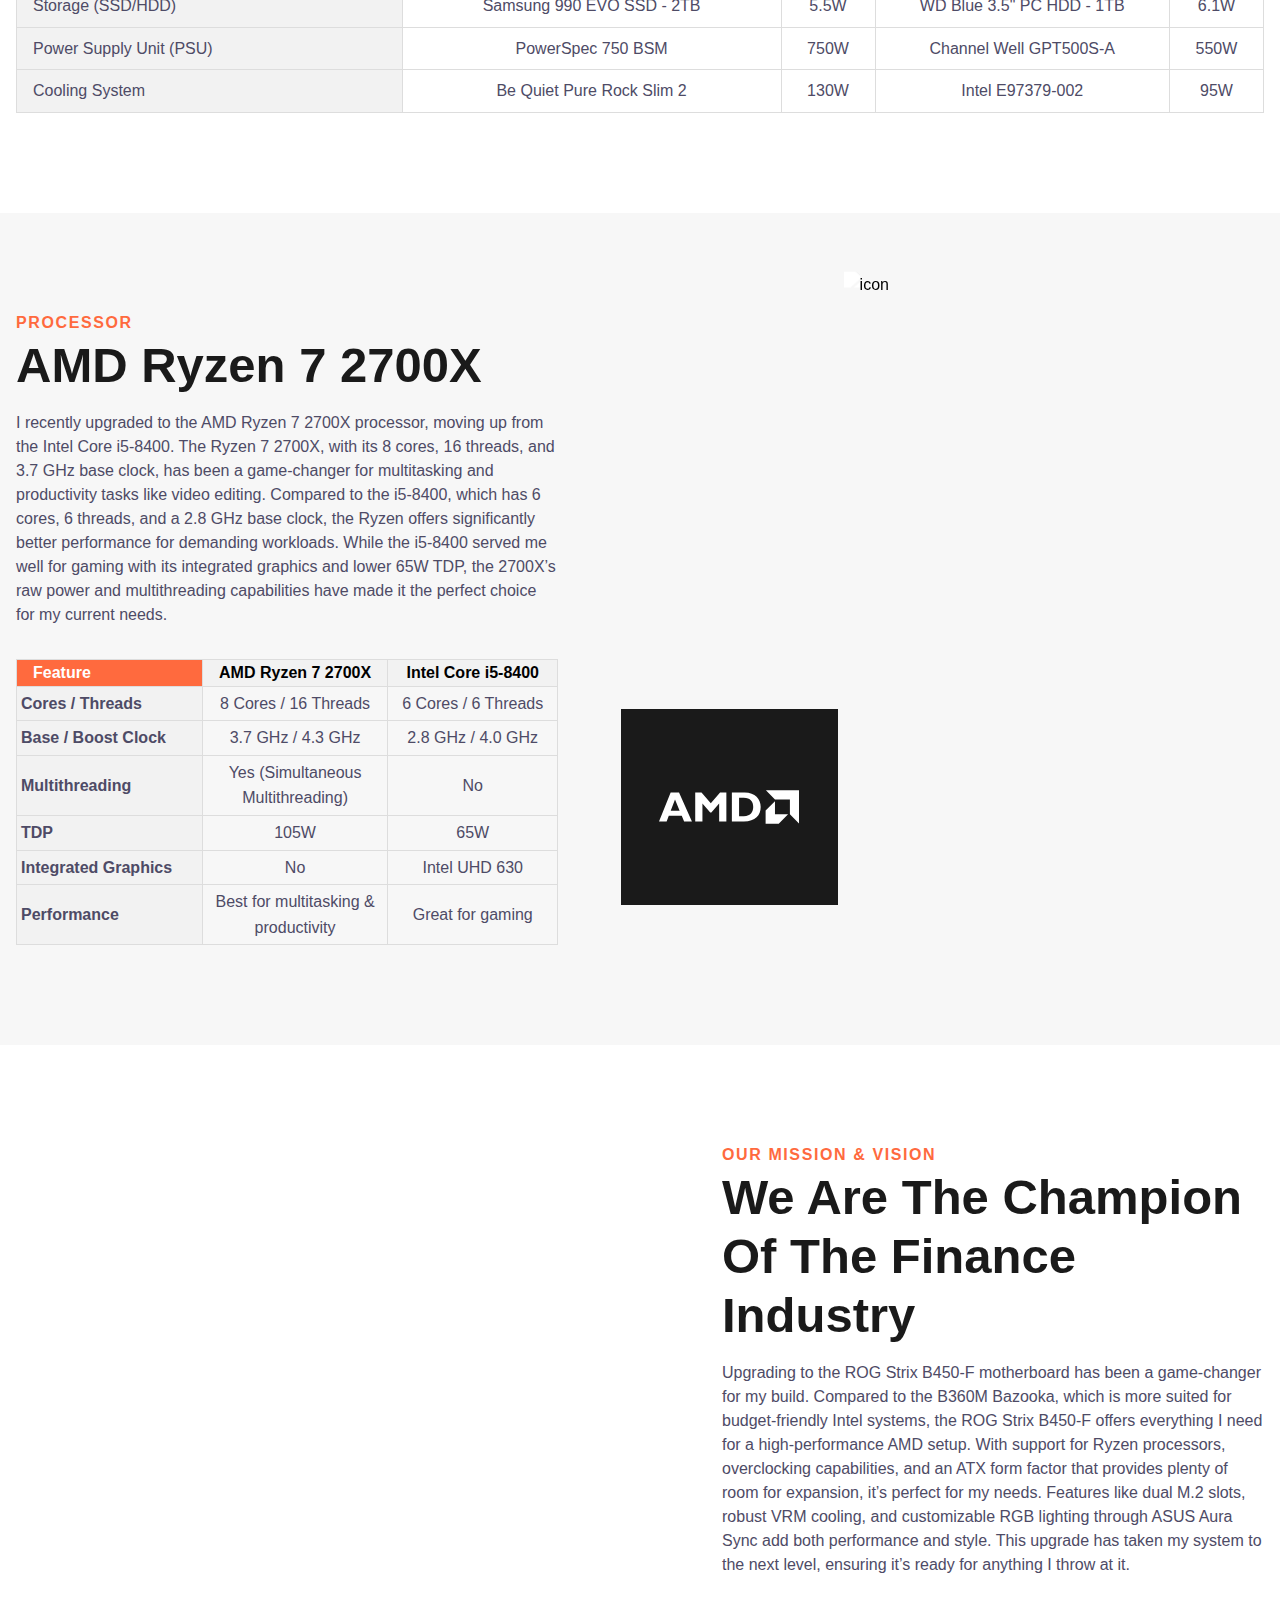
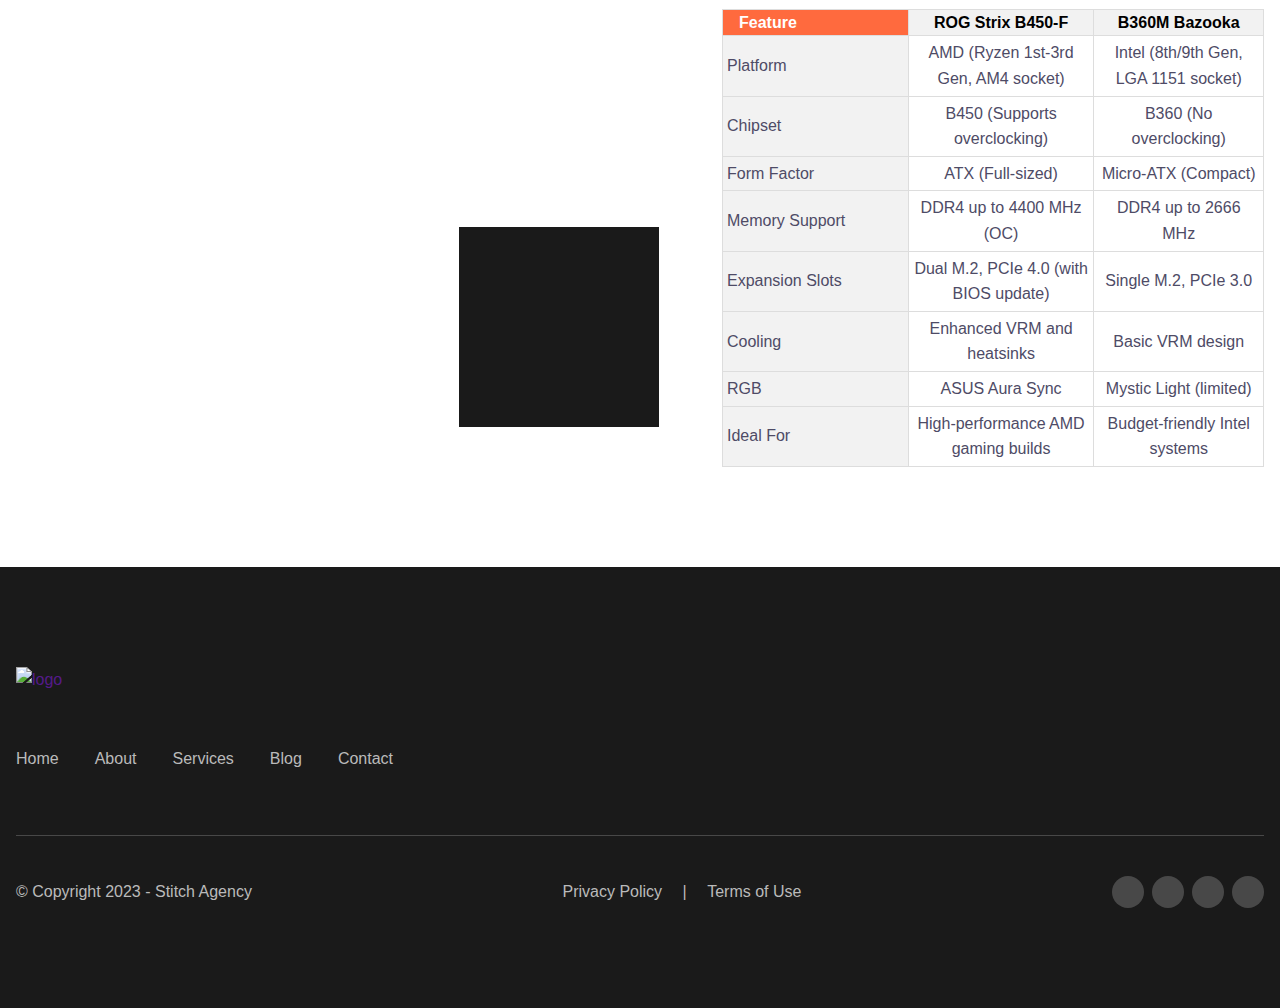
==== commit 16274896: "Finished motherboard section, RAM section will be next" ====
--- a/pages/newComputer.html
+++ b/pages/newComputer.html
@@ -337,15 +337,13 @@
         <div class="cs-image-group">
             <!--Floating Box-->
             <div class="cs-box">
-                <img class="cs-icon" loading="lazy" decoding="async" src="https://csimg.nyc3.cdn.digitaloceanspaces.com/Icons/medal.svg" alt="icon" width="521" height="60" aria-hidden="true">
-                <span class="cs-number">12+</span>
-                <span class="cs-desc">Years of Experience</span>
+                <img class="cs-icon" loading="lazy" decoding="async" src="../images/computerPage/republic-of-gamers-logo-thumbnail-v2.jpg" alt="icon" width="521" height="60" aria-hidden="true">
             </div>
             <!--Big Background Image-->
             <picture class="cs-picture">
-                <source media="(max-width: 600px)" srcset="https://csimg.nyc3.cdn.digitaloceanspaces.com/Images/People/meeting.jpg">
-                <source media="(min-width: 601px)" srcset="https://csimg.nyc3.cdn.digitaloceanspaces.com/Images/People/meeting.jpg">
-                <img loading="lazy" decoding="async" src="https://csimg.nyc3.cdn.digitaloceanspaces.com/Images/People/meeting.jpg" alt="meeting" width="522" height="560" aria-hidden="true">
+                <source media="(max-width: 600px)" srcset="../images/computerPage/rog-strix-b450-f-kgaming-motherboard.jpg">
+                <source media="(min-width: 601px)" srcset="../images/computerPage/rog-strix-b450-f-kgaming-motherboard.jpg">
+                <img loading="lazy" decoding="async" src="../images/computerPage/rog-strix-b450-f-kgaming-motherboard.jpg" alt="meeting" width="522" height="560" aria-hidden="true">
             </picture>
             <!--Swirl-->
             <img class="cs-graphic" loading="lazy" decoding="async" src="https://csimg.nyc3.cdn.digitaloceanspaces.com/Images/Graphics/swirl.svg" alt="icon" width="715" height="715" aria-hidden="true">
@@ -354,114 +352,63 @@
         <div class="cs-content">
             <span class="cs-topper">Our Mission & Vision</span>
             <h2 class="cs-title">We Are The Champion Of The Finance Industry</h2>
-            <p class="cs-text">
-                Highly qualified tax consultants with many years of experience in the field offer a full range of services to help you build a sound financial future. Tax advice received in time allows you to avoid many problems with the tax authorities. We will help you as efficiently as possible and in a short time.
-            </p>
-            <div class="cs-content-flair">
-                <div class="cs-bar">
-                    <h3 class="cs-h3">
-                        Savings Strategies
-                        <span class="cs-percentage">83%</span>
-                    </h3>
-                    <!--change the --progress number to match the percentage in cs-number-->
-                    <div class="cs-progress" aria-hidden="true">
-                        <span class="cs-progress-bar"  style="--progress: 83%"></span>
-                    </div>
-                </div>
-                <div class="cs-bar">
-                    <h3 class="cs-h3">
-                        Tax Planning
-                        <span class="cs-percentage">72%</span>
-                    </h3>
-                    <!--change the --progress number to match the percentage in cs-number-->
-                    <div class="cs-progress" aria-hidden="true">
-                        <span class="cs-progress-bar"  style="--progress: 72%"></span>
-                    </div>
-                </div>
-                <div class="cs-bar">
-                    <h3 class="cs-h3">
-                        Trusted Company
-                        <span class="cs-percentage">96%</span>
-                    </h3>
-                    <!--change the --progress number to match the percentage in cs-number-->
-                    <div class="cs-progress" aria-hidden="true">
-                        <span class="cs-progress-bar"  style="--progress: 96%"></span>
-                    </div>
-                </div>
-            </div>
-            <a class="cs-button-solid" aria-label="learn more about our programs" href="">Learn More</a>
+            <p class="cs-text">Upgrading to the ROG Strix B450-F motherboard has been a game-changer for my build. Compared to the B360M Bazooka, which is more suited for budget-friendly Intel systems, the ROG Strix B450-F offers everything I need for a high-performance AMD setup. With support for Ryzen processors, overclocking capabilities, and an ATX form factor that provides plenty of room for expansion, it’s perfect for my needs. Features like dual M.2 slots, robust VRM cooling, and customizable RGB lighting through ASUS Aura Sync add both performance and style. This upgrade has taken my system to the next level, ensuring it’s ready for anything I throw at it.</p>
+            <table class="cs-table">
+                <thead>
+                  <tr class="cs-color">
+                    <th class="cs-th">Feature</th>
+                    <th class="cs-th">ROG Strix B450-F</th>
+                    <th class="cs-th">B360M Bazooka</th>
+                  </tr>
+                </thead>
+                <tbody>
+                  <tr class="cs-tr">
+                    <td class="cs-td">Platform</td>
+                    <td class="cs-td">AMD (Ryzen 1st-3rd Gen, AM4 socket)</td>
+                    <td class="cs-td">Intel (8th/9th Gen, LGA 1151 socket)</td>
+                  </tr>
+                  <tr class="cs-tr">
+                    <td class="cs-td">Chipset</td>
+                    <td class="cs-td">B450 (Supports overclocking)</td>
+                    <td class="cs-td">B360 (No overclocking)</td>
+                  </tr>
+                  <tr class="cs-tr">
+                    <td class="cs-td">Form Factor</td>
+                    <td class="cs-td">ATX (Full-sized)</td>
+                    <td class="cs-td">Micro-ATX (Compact)</td>
+                  </tr>
+                  <tr class="cs-tr">
+                    <td class="cs-td">Memory Support</td>
+                    <td class="cs-td">DDR4 up to 4400 MHz (OC)</td>
+                    <td class="cs-td">DDR4 up to 2666 MHz</td>
+                  </tr>
+                  <tr class="cs-tr">
+                    <td class="cs-td">Expansion Slots</td>
+                    <td class="cs-td">Dual M.2, PCIe 4.0 (with BIOS update)</td>
+                    <td class="cs-td">Single M.2, PCIe 3.0</td>
+                  </tr>
+                  <tr class="cs-tr">
+                    <td class="cs-td">Cooling</td>
+                    <td class="cs-td">Enhanced VRM and heatsinks</td>
+                    <td class="cs-td">Basic VRM design</td>
+                  </tr>
+                  <tr class="cs-tr">
+                    <td class="cs-td">RGB</td>
+                    <td class="cs-td">ASUS Aura Sync</td>
+                    <td class="cs-td">Mystic Light (limited)</td>
+                  </tr>
+                  <tr class="cs-tr">
+                    <td class="cs-td">Ideal For</td>
+                    <td class="cs-td">High-performance AMD gaming builds</td>
+                    <td class="cs-td">Budget-friendly Intel systems</td>
+                  </tr>
+                </tbody>
+              </table>
+              
+            <!-- <a class="cs-button-solid" aria-label="learn more about our programs" href="">Learn More</a> -->
         </div>
     </div>
 </section>
-
-
-<!-- ============================================ -->
-<!--             Side By Side Triplet             -->
-<!-- ============================================ -->
-
-<section id="RTsbst-1219">
-    <div class="cs-container">
-        <!-- Left Image Section -->
-        <div class="cs-image-group">
-            <!--Floating Box-->
-            <div class="cs-box">
-                <img class="cs-icon" loading="lazy" decoding="async" src="https://csimg.nyc3.cdn.digitaloceanspaces.com/Icons/medal.svg" alt="icon" width="521" height="60" aria-hidden="true">
-                <span class="cs-number">12+</span>
-                <span class="cs-desc">Years of Experience</span>
-            </div>
-            <!--Big Background Image-->
-            <picture class="cs-picture">
-                <source media="(max-width: 600px)" srcset="https://csimg.nyc3.cdn.digitaloceanspaces.com/Images/People/meeting.jpg">
-                <source media="(min-width: 601px)" srcset="https://csimg.nyc3.cdn.digitaloceanspaces.com/Images/People/meeting.jpg">
-                <img loading="lazy" decoding="async" src="https://csimg.nyc3.cdn.digitaloceanspaces.com/Images/People/meeting.jpg" alt="meeting" width="522" height="560" aria-hidden="true">
-            </picture>
-            <!--Swirl-->
-            <img class="cs-graphic" loading="lazy" decoding="async" src="https://csimg.nyc3.cdn.digitaloceanspaces.com/Images/Graphics/swirl.svg" alt="icon" width="715" height="715" aria-hidden="true">
-        </div>
-        <!-- Right Content Section-->
-        <div class="cs-content">
-            <span class="cs-topper">Our Mission & Vision</span>
-            <h2 class="cs-title">We Are The Champion Of The Finance Industry</h2>
-            <p class="cs-text">
-                Highly qualified tax consultants with many years of experience in the field offer a full range of services to help you build a sound financial future. Tax advice received in time allows you to avoid many problems with the tax authorities. We will help you as efficiently as possible and in a short time.
-            </p>
-            <div class="cs-content-flair">
-                <div class="cs-bar">
-                    <h3 class="cs-h3">
-                        Savings Strategies
-                        <span class="cs-percentage">83%</span>
-                    </h3>
-                    <!--change the --progress number to match the percentage in cs-number-->
-                    <div class="cs-progress" aria-hidden="true">
-                        <span class="cs-progress-bar"  style="--progress: 83%"></span>
-                    </div>
-                </div>
-                <div class="cs-bar">
-                    <h3 class="cs-h3">
-                        Tax Planning
-                        <span class="cs-percentage">72%</span>
-                    </h3>
-                    <!--change the --progress number to match the percentage in cs-number-->
-                    <div class="cs-progress" aria-hidden="true">
-                        <span class="cs-progress-bar"  style="--progress: 72%"></span>
-                    </div>
-                </div>
-                <div class="cs-bar">
-                    <h3 class="cs-h3">
-                        Trusted Company
-                        <span class="cs-percentage">96%</span>
-                    </h3>
-                    <!--change the --progress number to match the percentage in cs-number-->
-                    <div class="cs-progress" aria-hidden="true">
-                        <span class="cs-progress-bar"  style="--progress: 96%"></span>
-                    </div>
-                </div>
-            </div>
-            <a class="cs-button-solid" aria-label="learn more about our programs" href="">Learn More</a>
-        </div>
-    </div>
-</section>
-                                
 
 
 
--- a/cssPages/computer/computer.css
+++ b/cssPages/computer/computer.css
@@ -274,7 +274,8 @@
 
 /* Mobile - 360px */
 @media only screen and (min-width: 0rem) {
-  #RTsbsr-1219 .cs-container {
+  #RTsbsr-1219 .cs-container,
+  #RTsbs-1219 .cs-container {
     width: 100%;
     max-width: 80rem;
     margin: auto;
@@ -284,7 +285,8 @@
     /* 48px - 64px */
     /* gap: clamp(3rem, 6vw, 4rem); */
   }
-  #RTsbsr-1219 .cs-content {
+  #RTsbsr-1219 .cs-content,
+  #RTsbs-1219 .cs-content {
     /* set text align to left if content needs to be left aligned */
     text-align: left;
     width: 100%;
@@ -293,30 +295,38 @@
     /* centers content horizontally, set to flex-start to left align */
     align-items: flex-start;
   }
-  #RTsbsr-1219 .cs-table {
+  #RTsbsr-1219 .cs-table,
+  #RTsbs-1219 .cs-table {
     width: 100%;
     border-collapse: collapse;
   }
-  #RTsbsr-1219 .cs-th {
+  #RTsbsr-1219 .cs-th,
+  #RTsbs-1219 .cs-th {
     padding: 0 1rem;
     box-sizing: border-box;
 	width: 34.33%;
   }
-  #RTsbsr-1219 .cs-td {
+  #RTsbsr-1219 .cs-td,
+  #RTsbs-1219 .cs-td {
     padding: .25rem;
     box-sizing: border-box;
   }
   #RTsbsr-1219 .cs-th,
-  #RTsbsr-1219 .cs-td {
+  #RTsbs-1219 .cs-th,
+  #RTsbsr-1219 .cs-td,
+  #RTsbs-1219 .cs-td {
     border: 1px solid #ddd;
     text-align: center;
   }
-  #RTsbsr-1219 .cs-color .cs-th:first-child {
+  #RTsbsr-1219 .cs-color .cs-th:first-child,
+  #RTsbs-1219 .cs-color .cs-th:first-child {
     color: #fff;
     background-color: var(--primary);
   }
   #RTsbsr-1219 .cs-th:first-child,
-  #RTsbsr-1219 .cs-td:first-child {
+  #RTsbs-1219 .cs-th:first-child,
+  #RTsbsr-1219 .cs-td:first-child,
+  #RTsbs-1219 .cs-td:first-child {
     position: sticky;
     left: 0;
     z-index: 100;
@@ -325,20 +335,24 @@
     border: 1px solid #ddd;
     text-align: left;
   }
-  #RTsbsr-1219 .cs-th {
+  #RTsbsr-1219 .cs-th,
+  #RTsbs-1219 .cs-th {
     background-color: #f2f2f2;
   }
-  #RTsbsr-1219 .cs-tr {
+  #RTsbsr-1219 .cs-tr,
+  #RTsbs-1219 .cs-tr {
     color: var(--bodyTextColor);
   }
-  #RTsbsr-1219 .cs-icon {
+  #RTsbsr-1219 .cs-icon,
+  #RTsbs-1219 .cs-icon {
     height: 1rem;
     width: auto;
   }
 }
 /* Tablet - 600px */
 @media screen and (max-width: 37.5rem) {
-  #RTsbsr-1219 .cs-table {
+  #RTsbsr-1219 .cs-table,
+  #RTsbs-1219 .cs-table {
     display: block;
     overflow-x: auto;
   }
@@ -355,14 +369,12 @@
 /* Mobile - 360px */
 @media only screen and (min-width: 0rem) {
   #RTsbs-1219,
-  #RTsbsr-1219,
-  #RTsbst-1219 {
+  #RTsbsr-1219{
       padding: var(--sectionPadding);
       overflow: hidden;
   }
   #RTsbs-1219 .cs-container,
-  #RTsbsr-1219 .cs-container,
-  #RTsbst-1219 .cs-container {
+  #RTsbsr-1219 .cs-container{
       width: 100%;
       /* changes to 1280px at desktop */
       max-width: 34.375rem;
@@ -374,8 +386,7 @@
       gap: clamp(3rem, 4vw, 4rem);
   }
   #RTsbs-1219 .cs-content,
-  #RTsbsr-1219 .cs-content,
-  #RTsbst-1219 .cs-content {
+  #RTsbsr-1219 .cs-content {
       /* set text align to left if content needs to be left aligned */
       text-align: left;
       width: 100%;
@@ -389,18 +400,15 @@
   }
 
   #RTsbs-1219 .cs-text,
-  #RTsbsr-1219 .cs-text,
-  #RTsbst-1219 .cs-text {
+  #RTsbsr-1219 .cs-text {
       margin-bottom: 1rem;
   }
   #RTsbs-1219 .cs-text:last-of-type,
-  #RTsbsr-1219 .cs-text:last-of-type,
-  #RTsbst-1219 .cs-text:last-of-type {
+  #RTsbsr-1219 .cs-text:last-of-type {
       margin-bottom: 2rem;
   }
   #RTsbs-1219 .cs-button-solid,
-  #RTsbsr-1219 .cs-button-solid,
-  #RTsbst-1219 .cs-button-solid {
+  #RTsbsr-1219 .cs-button-solid{
       font-size: 1rem;
       /* 46px - 56px */
       line-height: clamp(2.875rem, 5.5vw, 3.5rem);
@@ -420,8 +428,7 @@
       transition: color 0.3s;
   }
   #RTsbs-1219 .cs-button-solid:before,
-  #RTsbsr-1219 .cs-button-solid:before,
-  #RTsbst-1219 .cs-button-solid:before {
+  #RTsbsr-1219 .cs-button-solid:before {
       content: "";
       position: absolute;
       height: 100%;
@@ -434,18 +441,15 @@
       transition: width 0.3s;
   }
   #RTsbs-1219 .cs-button-solid:hover,
-  #RTsbsr-1219 .cs-button-solid:hover,
-  #RTsbst-1219 .cs-button-solid:hover {
+  #RTsbsr-1219 .cs-button-solid:hover {
       color: #fff;
   }
   #RTsbs-1219 .cs-button-solid:hover:before,
-  #RTsbsr-1219 .cs-button-solid:hover:before,
-  #RTsbst-1219 .cs-button-solid:hover:before {
+  #RTsbsr-1219 .cs-button-solid:hover:before {
       width: 100%;
   }
   #RTsbs-1219 .cs-content-flair,
-  #RTsbsr-1219 .cs-content-flair,
-  #RTsbst-1219 .cs-content-flair {
+  #RTsbsr-1219 .cs-content-flair{
       width: 100%;
       margin: 0 0 2rem;
       display: flex;
@@ -453,8 +457,7 @@
       gap: 1.25rem;
   }
   #RTsbs-1219 .cs-bar,
-  #RTsbsr-1219 .cs-bar,
-  #RTsbst-1219 .cs-bar {
+  #RTsbsr-1219 .cs-bar {
       width: 100%;
       display: flex;
       flex-direction: column;
@@ -463,8 +466,7 @@
       gap: 0.5rem;
   }
   #RTsbs-1219 .cs-h3,
-  #RTsbsr-1219 .cs-h3,
-  #RTsbst-1219 .cs-h3 {
+  #RTsbsr-1219 .cs-h3 {
       font-size: 1rem;
       line-height: 1.2em;
       font-weight: 700;
@@ -476,24 +478,21 @@
       align-items: center;
   }
   #RTsbs-1219 .cs-progress,
-  #RTsbsr-1219 .cs-progress,
-  #RTsbst-1219 .cs-progress {
+  #RTsbsr-1219 .cs-progress {
       width: 100%;
       height: 8px;
       overflow: hidden;
       background-color: #e8e8e8;
   }
   #RTsbs-1219 .cs-progress-bar,
-  #RTsbsr-1219 .cs-progress-bar,
-  #RTsbst-1219 .cs-progress-bar {
+  #RTsbsr-1219 .cs-progress-bar{
       width: var(--progress);
       height: 100%;
       background-color: var(--primary);
       display: block;
   }
   #RTsbs-1219 .cs-percentage,
-  #RTsbsr-1219 .cs-percentage,
-  #RTsbst-1219 .cs-percentage {
+  #RTsbsr-1219 .cs-percentage {
       font-size: 0.875rem;
       line-height: 1.2em;
       font-weight: 700;
@@ -502,8 +501,7 @@
       display: block;
   }
   #RTsbs-1219 .cs-image-group,
-  #RTsbsr-1219 .cs-image-group,
-  #RTsbst-1219 .cs-image-group {
+  #RTsbsr-1219 .cs-image-group {
       width: 100%;
       max-width: 34.375rem;
       position: relative;
@@ -513,8 +511,7 @@
       z-index: 1;
   }
   #RTsbs-1219 .cs-picture,
-  #RTsbsr-1219 .cs-picture,
-  #RTsbst-1219 .cs-picture {
+  #RTsbsr-1219 .cs-picture {
       /* big background image */
       width: 93%;
       height: 93%;
@@ -524,8 +521,7 @@
       display: block;
   }
   #RTsbs-1219 .cs-picture img,
-  #RTsbsr-1219 .cs-picture img,
-  #RTsbst-1219 .cs-picture img {
+  #RTsbsr-1219 .cs-picture img {
       position: absolute;
       top: 0;
       left: 0;
@@ -533,9 +529,23 @@
       width: 100%;
       object-fit: cover;
   }
-  #RTsbs-1219 .cs-box,
-  #RTsbsr-1219 .cs-box,
-  #RTsbst-1219 .cs-box {
+  #RTsbs-1219 .cs-box{
+      text-align: center;
+      width: auto;
+      /* 16px - 40px */
+      /* padding: clamp(1rem, 3vw, 2.5rem); */
+      background-color: #1a1a1a;
+      display: inline-flex;
+      justify-content: center;
+      align-items: center;
+      flex-direction: column;
+      gap: 0.5rem;
+      position: absolute;
+      left: 0;
+      bottom: 0;
+      z-index: 10;
+  }
+  #RTsbsr-1219 .cs-box{
       text-align: center;
       width: auto;
       /* 16px - 40px */
@@ -558,17 +568,15 @@
       margin-right: 0;
       display: block;
   }
-  #RTsbs-1219 .cs-icon,
-  #RTsbst-1219 .cs-icon {
+  #RTsbs-1219 .cs-icon {
       /* 40px - 60px */
-      width: clamp(2.5rem, 4vw, 3.75rem);
+      width: 200px;
       height: auto;
       margin-right: 0;
       display: block;
   }
   #RTsbs-1219 .cs-number,
-  #RTsbsr-1219 .cs-number,
-  #RTsbst-1219 .cs-number {
+  #RTsbsr-1219 .cs-number{
       /* 25px - 39px */
       font-size: clamp(1.5625rem, 3vw, 2.4375rem);
       line-height: 1.2em;
@@ -579,8 +587,7 @@
       z-index: 10;
   }
   #RTsbs-1219 .cs-desc,
-  #RTsbsr-1219 .cs-desc,
-  #RTsbst-1219 .cs-desc {
+  #RTsbsr-1219 .cs-desc {
       /* 14px - 16px */
       font-size: clamp(0.875rem, 1.5vw, 1rem);
       line-height: 1.5em;
@@ -591,8 +598,7 @@
       z-index: 10;
   }
   #RTsbs-1219 .cs-graphic,
-  #RTsbsr-1219 .cs-graphic,
-  #RTsbst-1219 .cs-graphic {
+  #RTsbsr-1219 .cs-graphic {
       width: 150%;
       height: auto;
       position: absolute;
@@ -605,8 +611,7 @@
 /* Desktop - 1024px */
 @media only screen and (min-width: 64rem) {
   #RTsbs-1219 .cs-container,
-  #RTsbsr-1219 .cs-container,
-  #RTsbst-1219 .cs-container {
+  #RTsbsr-1219 .cs-container {
       max-width: 80rem;
       /* set to horizontal arrangement */
       flex-direction: row;
@@ -614,14 +619,12 @@
       align-items: stretch;
   }
   #RTsbs-1219 .cs-content,
-  #RTsbsr-1219 .cs-content,
-  #RTsbst-1219 .cs-content {
+  #RTsbsr-1219 .cs-content {
       width: 47%;
       align-self: center;
   }
   #RTsbs-1219 .cs-image-group,
-  #RTsbsr-1219 .cs-image-group,
-  #RTsbst-1219 .cs-image-group {
+  #RTsbsr-1219 .cs-image-group {
       width: 43vw;
       max-width: 35rem;
       min-height: 25rem;
@@ -629,22 +632,19 @@
       margin: 0 4.5rem 0 0;
   }
   #RTsbs-1219 .cs-picture,
-  #RTsbsr-1219 .cs-picture,
-  #RTsbst-1219 .cs-picture {
+  #RTsbsr-1219 .cs-picture {
       width: 100%;
       height: 100%;
   }
   #RTsbs-1219 .cs-box,
-  #RTsbsr-1219 .cs-box,
-  #RTsbst-1219 .cs-box {
+  #RTsbsr-1219 .cs-box{
       bottom: 2.5rem;
       left: auto;
       /* -40px to -108px */
       right: calc(clamp(2.5rem, 6vw + 1rem, 6.75rem) * -1);
   }
   #RTsbs-1219 .cs-graphic,
-  #RTsbsr-1219 .cs-graphic,
-  #RTsbst-1219 .cs-graphic {
+  #RTsbsr-1219 .cs-graphic {
       max-width: 44.6875rem;
       left: auto;
       right: 8.125rem;
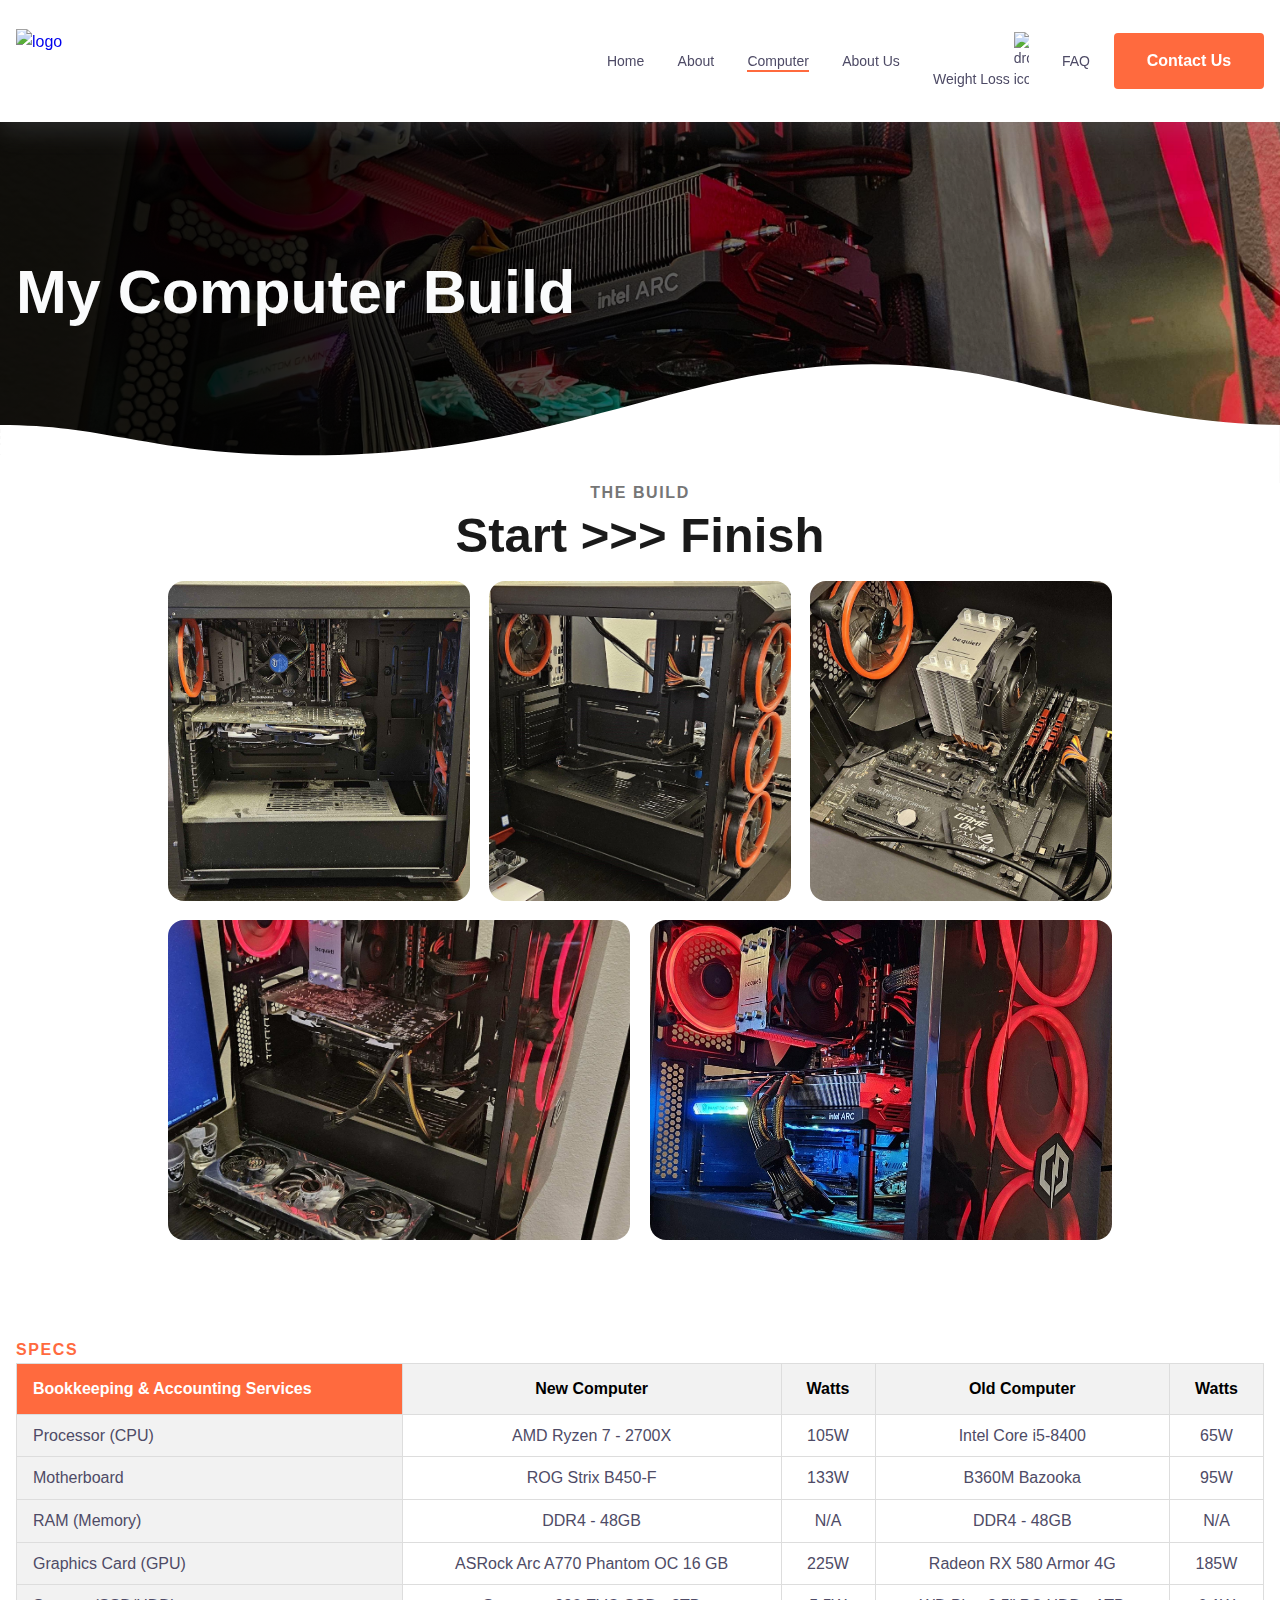
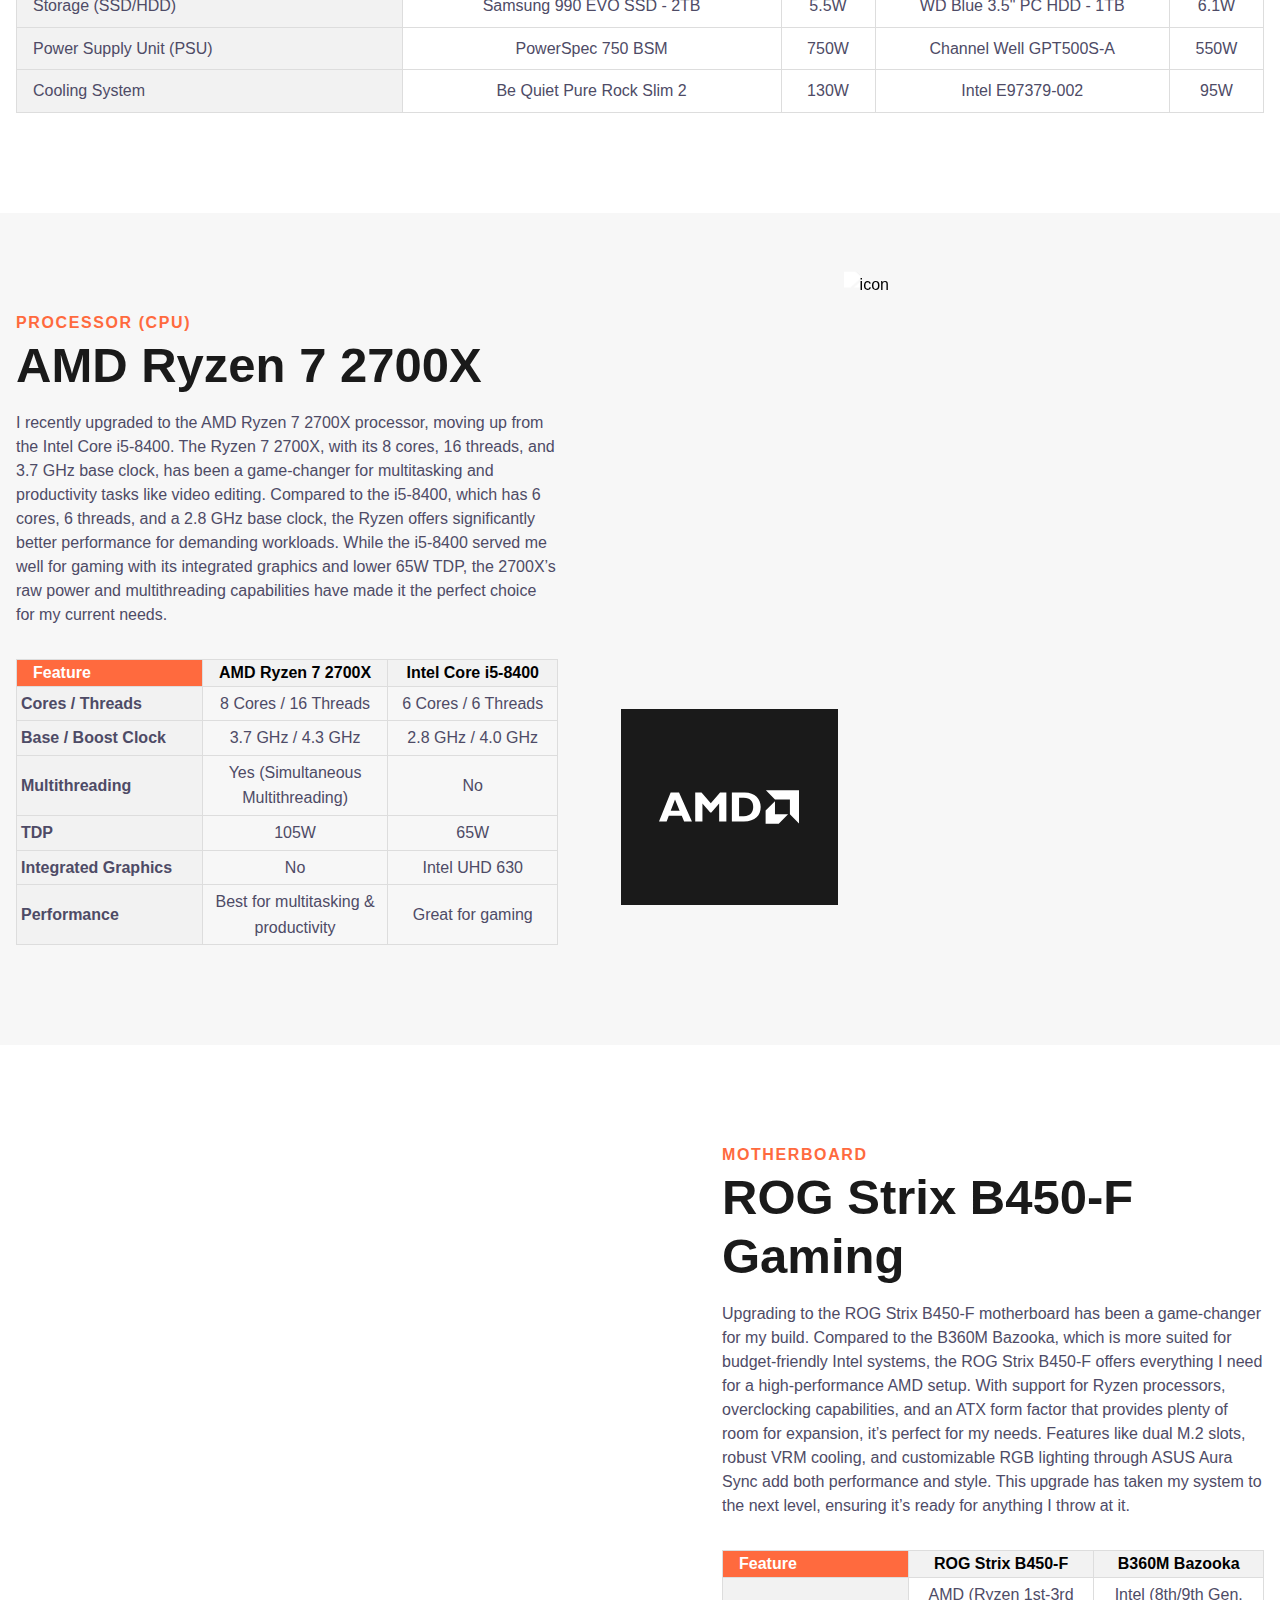
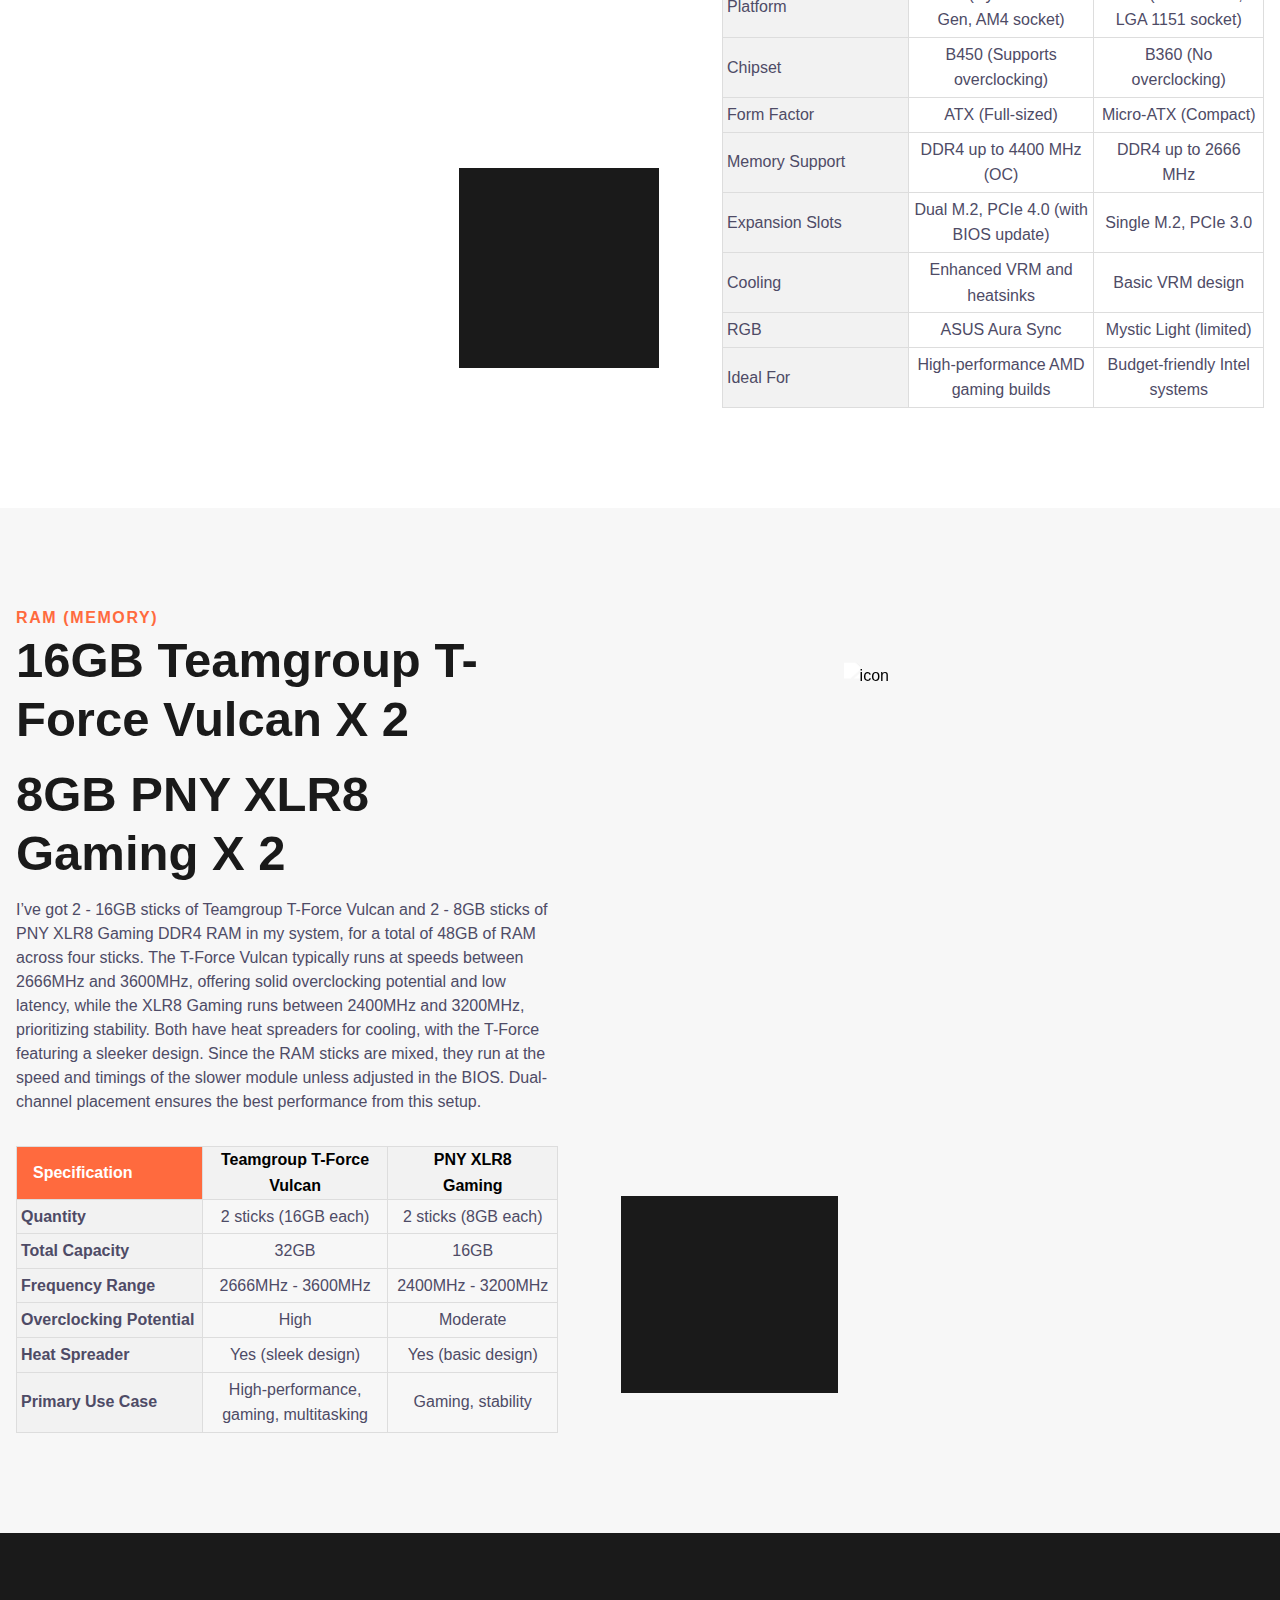
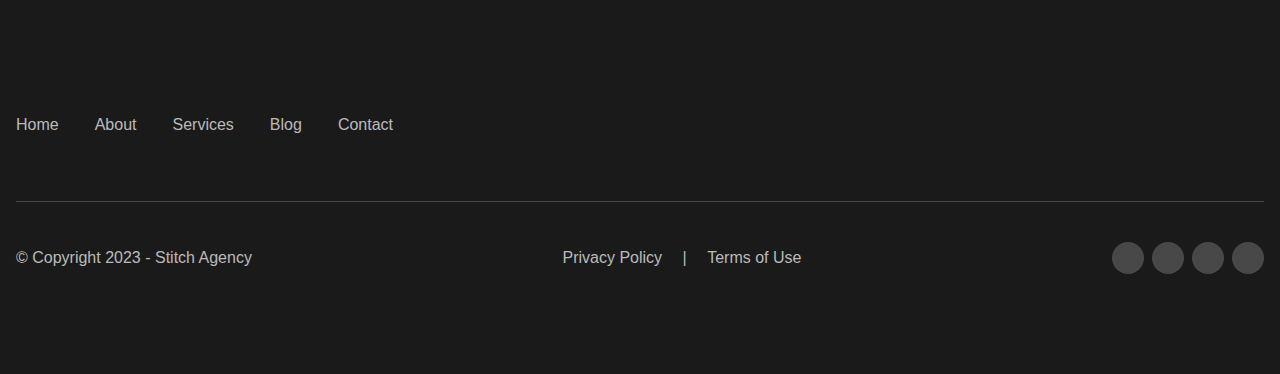
==== commit 5df17537: "RAM section partially complete, image is incorrect size. Issue needs to be addressed." ====
--- a/pages/newComputer.html
+++ b/pages/newComputer.html
@@ -273,7 +273,7 @@
         </div>
         <!-- Right Content Section-->
         <div class="cs-content">
-            <span class="cs-topper">Processor</span>
+            <span class="cs-topper">Processor (CPU)</span>
             <h2 class="cs-title">AMD Ryzen 7 2700X</h2>
             <p class="cs-text">I recently upgraded to the AMD Ryzen 7 2700X processor, moving up from the Intel Core i5-8400. The Ryzen 7 2700X, with its 8 cores, 16 threads, and 3.7 GHz base clock, has been a game-changer for multitasking and productivity tasks like video editing. Compared to the i5-8400, which has 6 cores, 6 threads, and a 2.8 GHz base clock, the Ryzen offers significantly better performance for demanding workloads. While the i5-8400 served me well for gaming with its integrated graphics and lower 65W TDP, the 2700X’s raw power and multithreading capabilities have made it the perfect choice for my current needs.</p>
             <table class="cs-table">
@@ -322,8 +322,6 @@
         </div>
     </div>
 </section>
-
-
 
 
 
@@ -350,8 +348,8 @@
         </div>
         <!-- Right Content Section-->
         <div class="cs-content">
-            <span class="cs-topper">Our Mission & Vision</span>
-            <h2 class="cs-title">We Are The Champion Of The Finance Industry</h2>
+            <span class="cs-topper">Motherboard</span>
+            <h2 class="cs-title">ROG Strix B450-F Gaming</h2>
             <p class="cs-text">Upgrading to the ROG Strix B450-F motherboard has been a game-changer for my build. Compared to the B360M Bazooka, which is more suited for budget-friendly Intel systems, the ROG Strix B450-F offers everything I need for a high-performance AMD setup. With support for Ryzen processors, overclocking capabilities, and an ATX form factor that provides plenty of room for expansion, it’s perfect for my needs. Features like dual M.2 slots, robust VRM cooling, and customizable RGB lighting through ASUS Aura Sync add both performance and style. This upgrade has taken my system to the next level, ensuring it’s ready for anything I throw at it.</p>
             <table class="cs-table">
                 <thead>
@@ -409,6 +407,86 @@
         </div>
     </div>
 </section>
+
+
+
+
+
+<!-- ============================================ -->
+<!--             Side By Side Reverse             -->
+<!-- ============================================ -->
+
+<section id="RTsbsr-1219">
+    <div class="cs-container">
+        <!-- Left Image Section -->
+        <div class="cs-image-group">
+            <!--Floating Box-->
+            <div class="cs-box">
+                <img class="cs-icon" loading="lazy" decoding="async" src="../images/computerPage/amd-header-logo.svg" alt="icon" width="521" height="60" aria-hidden="true">
+            </div>
+            <!--Big Background Image-->
+            <picture class="cs-picture ryzen">
+                <source media="(max-width: 600px)" srcset="../images/computerPage/computer-ram-four-sticks.jpg">
+                <source media="(min-width: 601px)" srcset="../images/computerPage/computer-ram-four-sticks.jpg">
+                <img loading="lazy" decoding="async" src="../images/computerPage/computer-ram-four-sticks.jpg" alt="meeting" width="522" height="560" aria-hidden="true">
+            </picture>
+            <!--Swirl-->
+            <img class="cs-graphic" loading="lazy" decoding="async" src="https://csimg.nyc3.cdn.digitaloceanspaces.com/Images/Graphics/swirl.svg" alt="icon" width="715" height="715" aria-hidden="true">
+        </div>
+        <!-- Right Content Section-->
+        <div class="cs-content">
+            <span class="cs-topper">RAM (Memory)</span>
+            <h2 class="cs-title">16GB Teamgroup T-Force Vulcan X 2</h2>
+            <h2 class="cs-title">8GB PNY XLR8 Gaming X 2</h2>
+            <p class="cs-text">I’ve got 2 - 16GB sticks of Teamgroup T-Force Vulcan and 2 - 8GB sticks of PNY XLR8 Gaming DDR4 RAM in my system, for a total of 48GB of RAM across four sticks. The T-Force Vulcan typically runs at speeds between 2666MHz and 3600MHz, offering solid overclocking potential and low latency, while the XLR8 Gaming runs between 2400MHz and 3200MHz, prioritizing stability. Both have heat spreaders for cooling, with the T-Force featuring a sleeker design. Since the RAM sticks are mixed, they run at the speed and timings of the slower module unless adjusted in the BIOS. Dual-channel placement ensures the best performance from this setup.</p>
+            <table class="cs-table">
+                <thead>
+                  <tr class="cs-color">
+                    <th class="cs-th">Specification</th>
+                    <th class="cs-th">Teamgroup T-Force Vulcan</th>
+                    <th class="cs-th">PNY XLR8 Gaming</th>
+                  </tr>
+                </thead>
+                <tbody>
+                  <tr class="cs-tr">
+                    <td class="cs-td"><strong>Quantity</strong></td>
+                    <td class="cs-td">2 sticks (16GB each)</td>
+                    <td class="cs-td">2 sticks (8GB each)</td>
+                  </tr>
+                  <tr class="cs-tr">
+                    <td class="cs-td"><strong>Total Capacity</strong></td>
+                    <td class="cs-td">32GB</td>
+                    <td class="cs-td">16GB</td>
+                  </tr>
+                  <tr class="cs-tr">
+                    <td class="cs-td"><strong>Frequency Range</strong></td>
+                    <td class="cs-td">2666MHz - 3600MHz</td>
+                    <td class="cs-td">2400MHz - 3200MHz</td>
+                  </tr>
+                  <tr class="cs-tr">
+                    <td class="cs-td"><strong>Overclocking Potential</strong></td>
+                    <td class="cs-td">High</td>
+                    <td class="cs-td">Moderate</td>
+                  </tr>
+                  <tr class="cs-tr">
+                    <td class="cs-td"><strong>Heat Spreader</strong></td>
+                    <td class="cs-td">Yes (sleek design)</td>
+                    <td class="cs-td">Yes (basic design)</td>
+                  </tr>
+                  <tr class="cs-tr">
+                    <td class="cs-td"><strong>Primary Use Case</strong></td>
+                    <td class="cs-td">High-performance, gaming, multitasking</td>
+                    <td class="cs-td">Gaming, stability</td>
+                  </tr>
+                </tbody>
+              </table>              
+              
+            <!-- <a class="cs-button-solid" aria-label="learn more about our programs" href="">Learn More</a> -->
+        </div>
+    </div>
+</section>
+
+
 
 
 
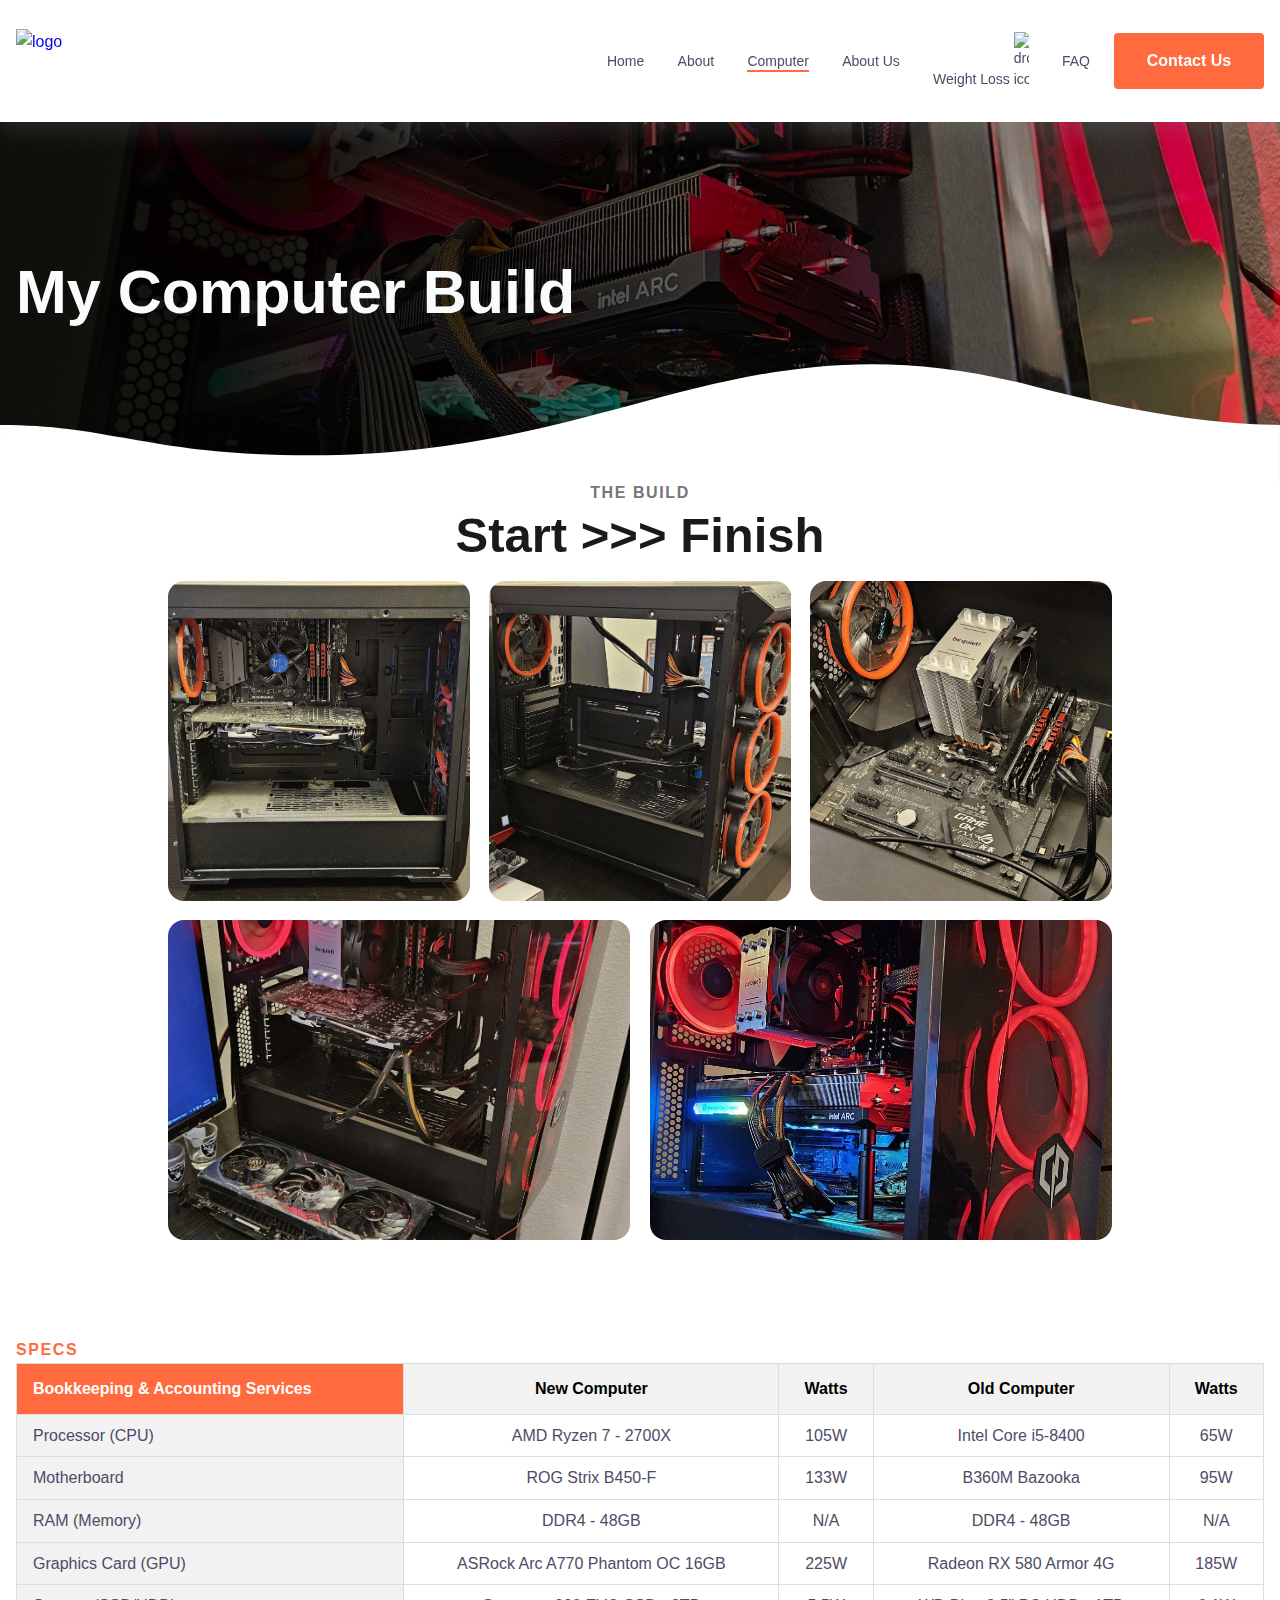
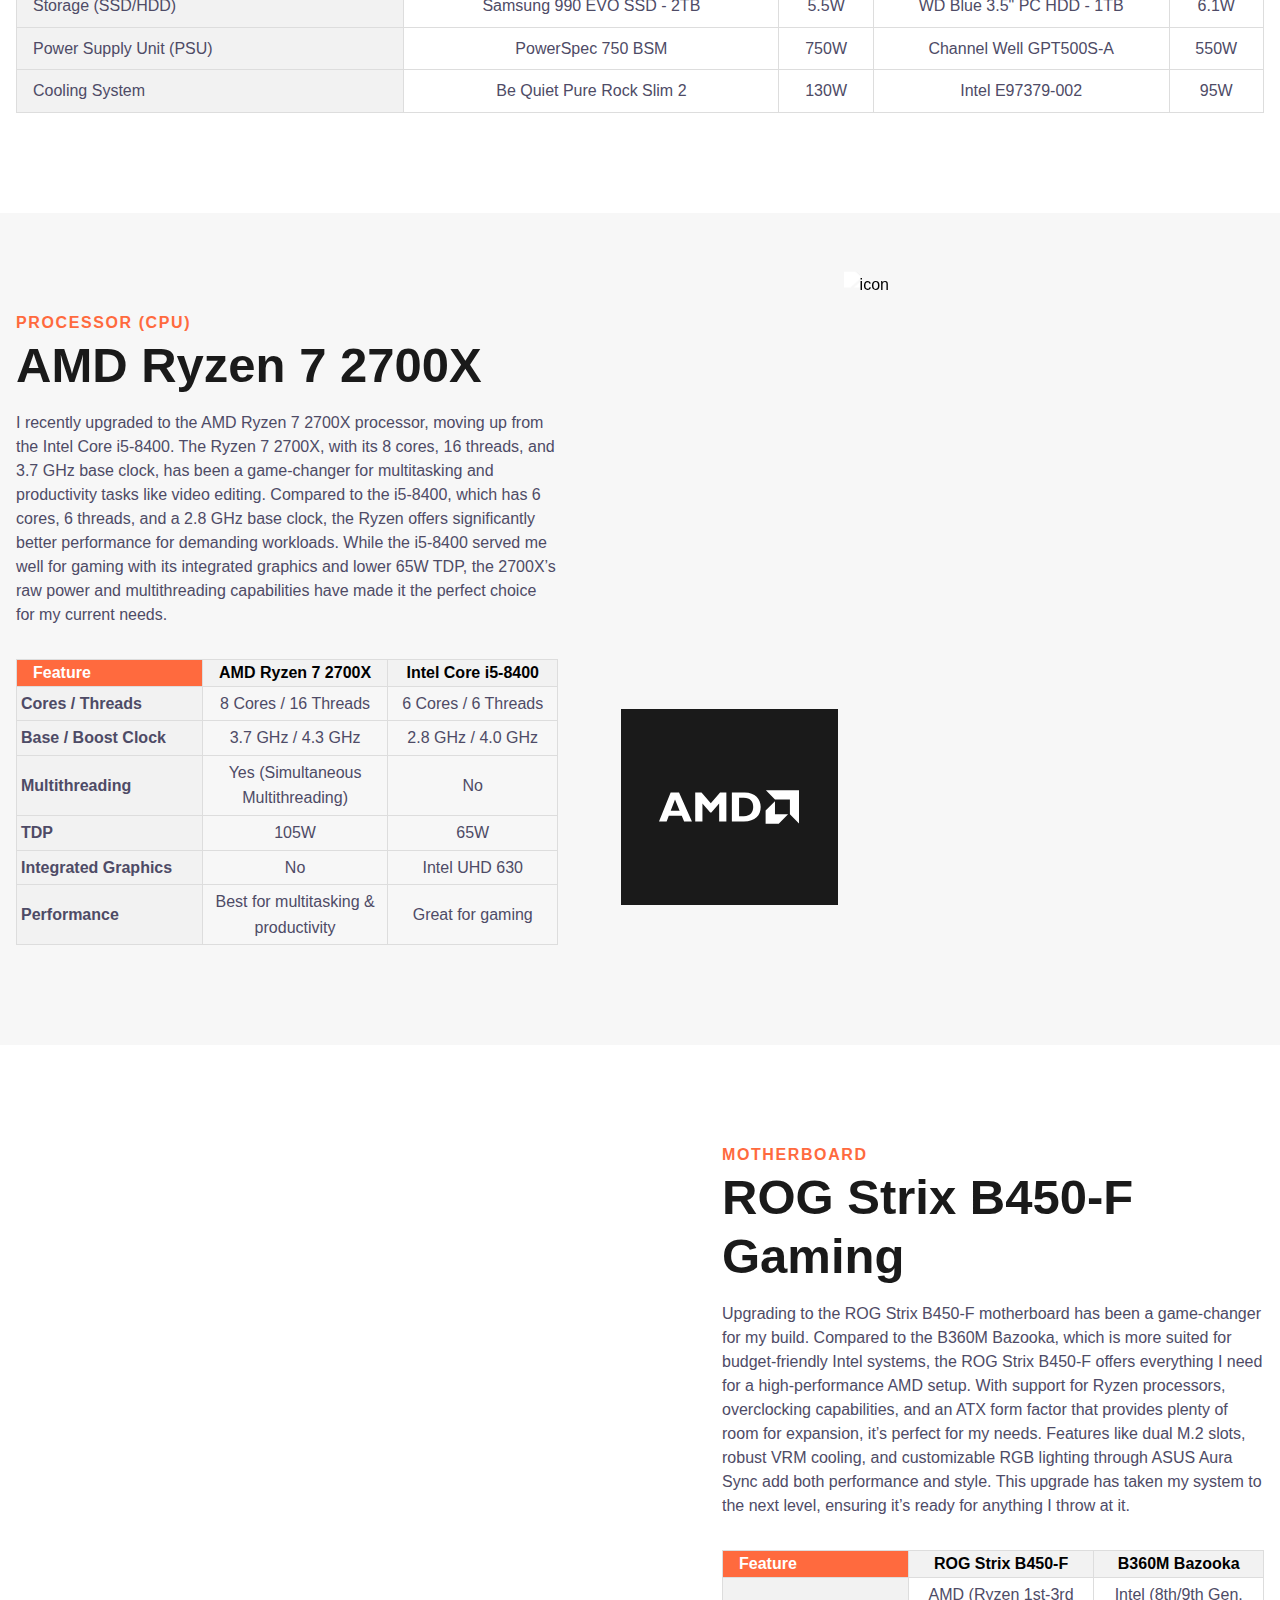
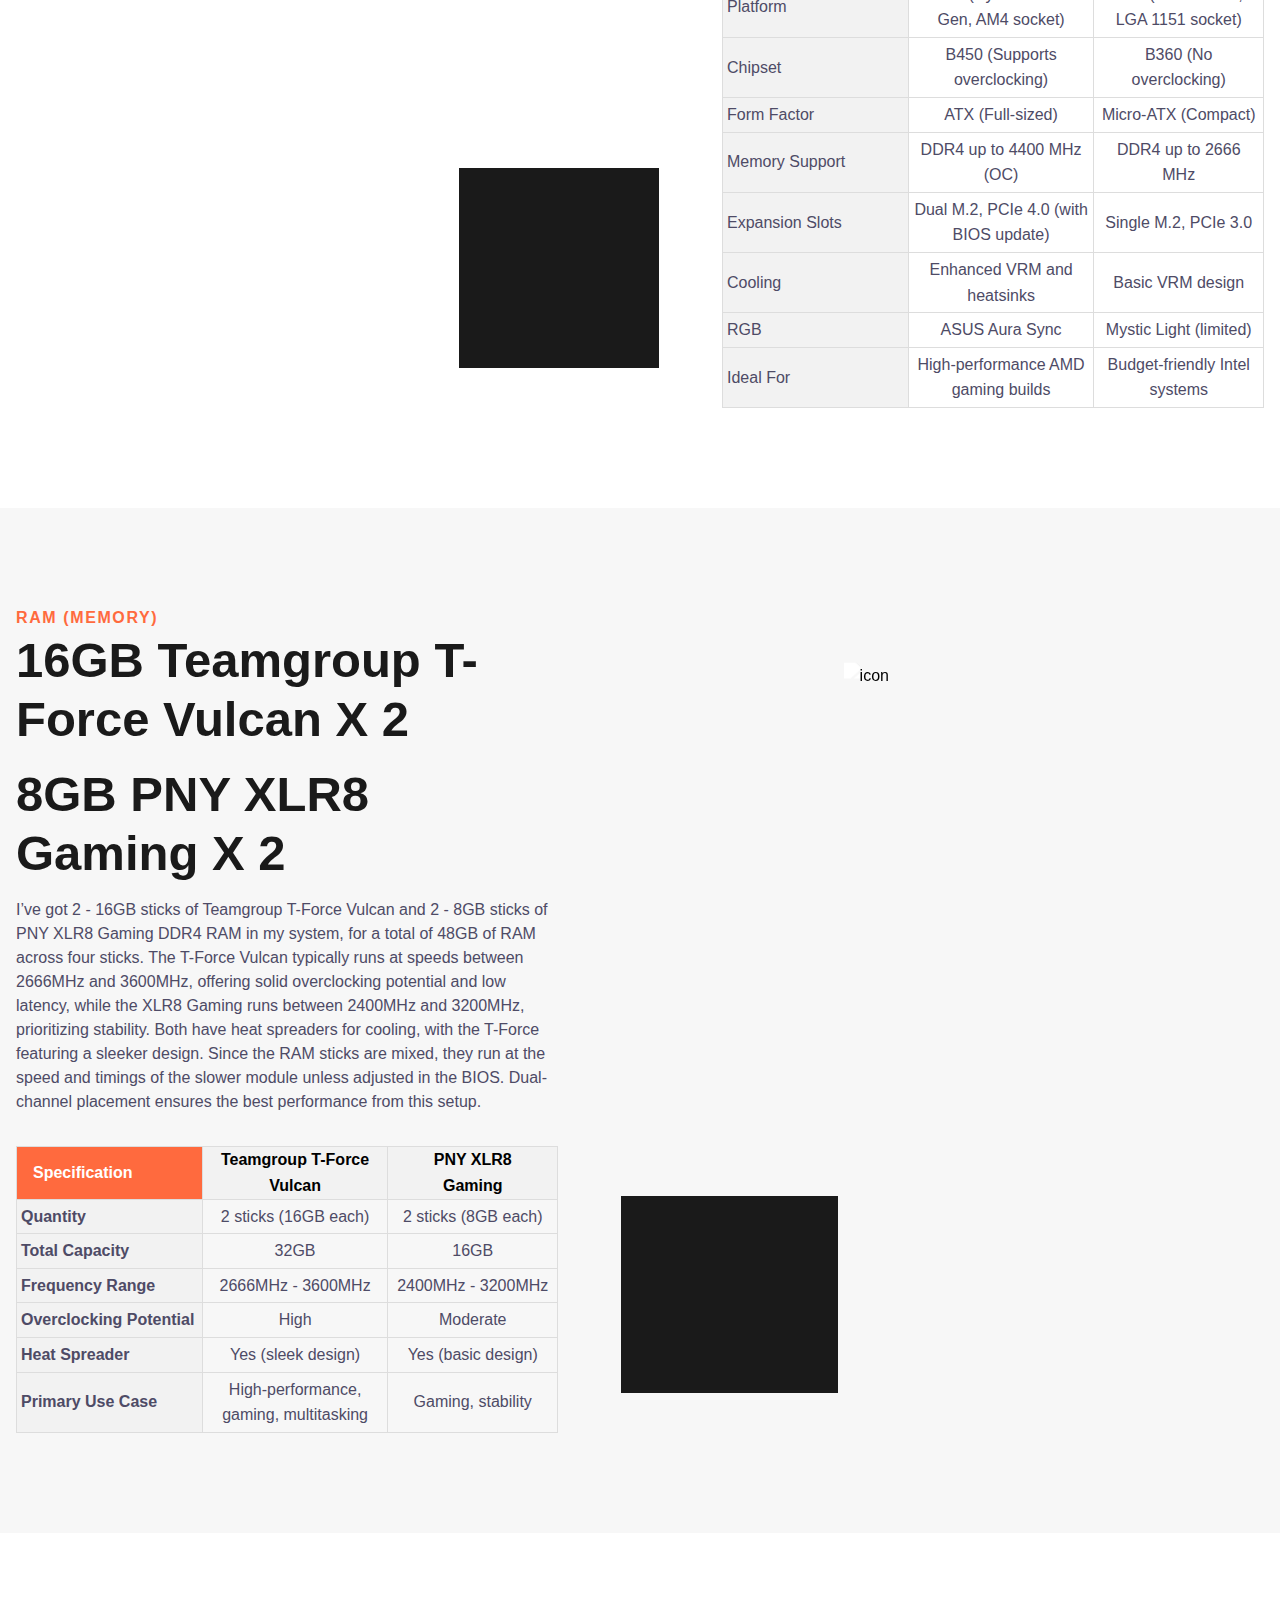
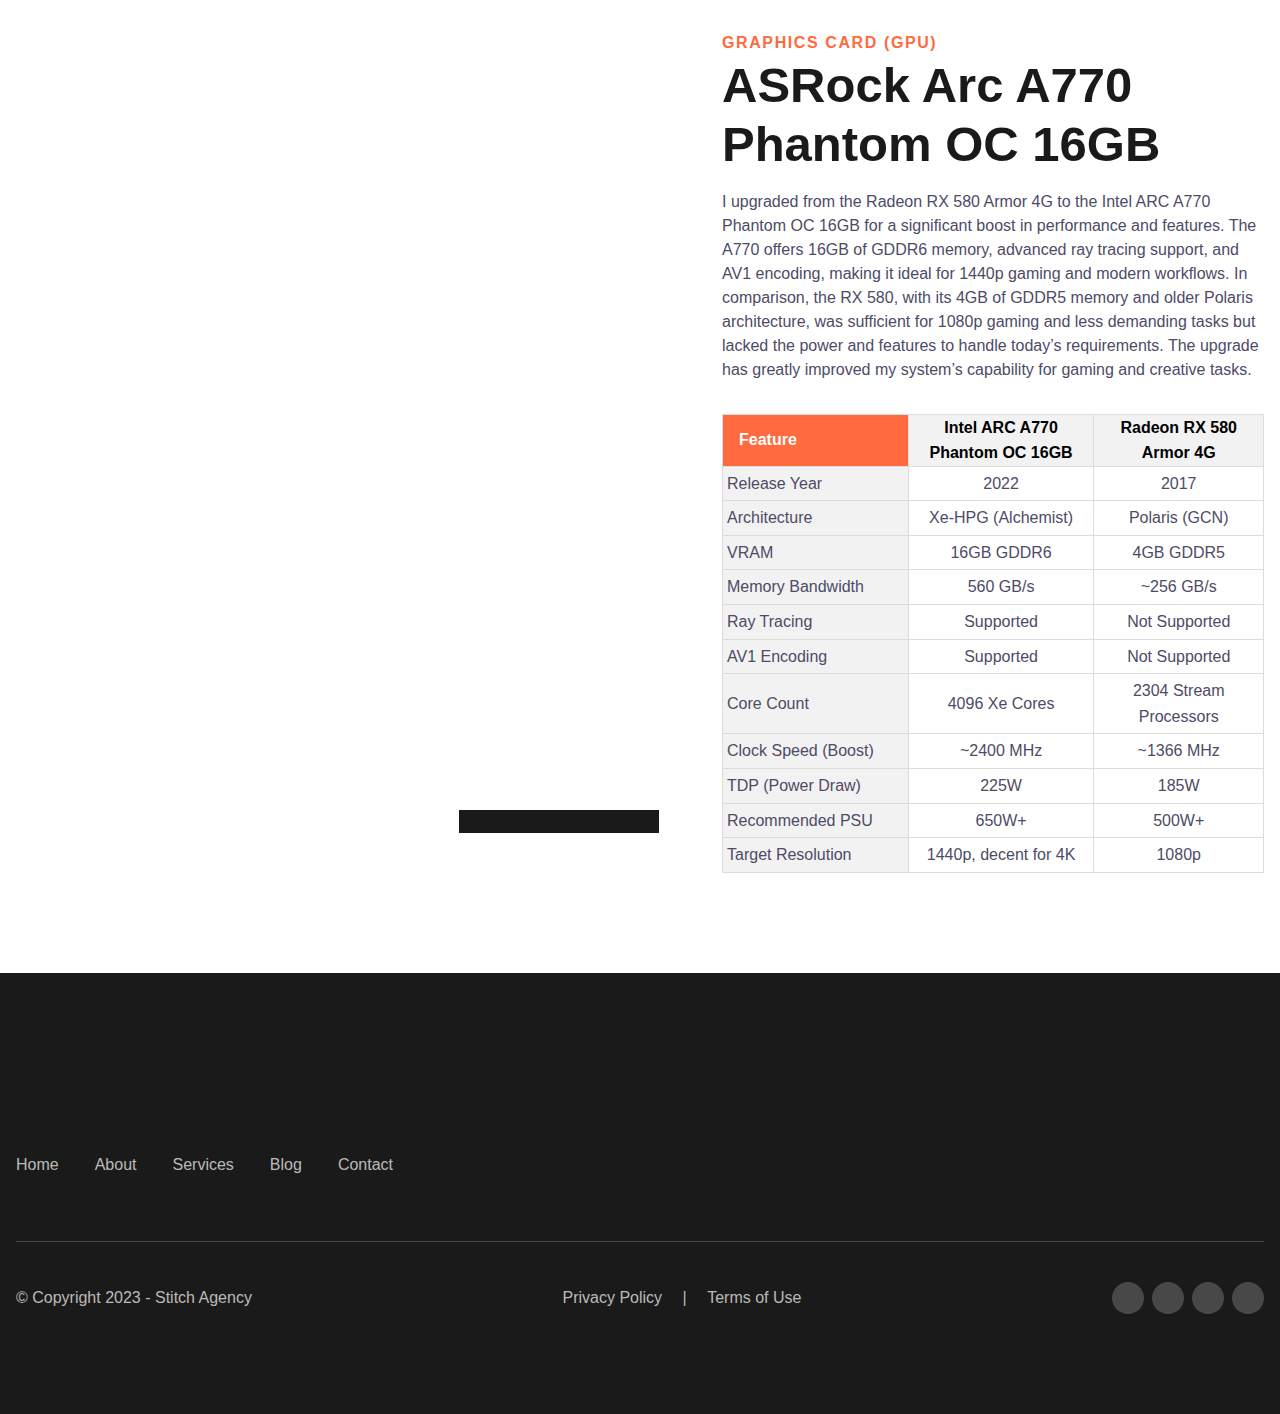
==== commit 4a7ffe89: "Starting graphics card section, image doesnt fit very well. I will need to style this next" ====
--- a/pages/newComputer.html
+++ b/pages/newComputer.html
@@ -218,7 +218,7 @@
                 </tr>
                 <tr class="cs-tr">
                     <td class="cs-td">Graphics Card (GPU)</td>
-                    <td class="cs-td">ASRock Arc A770 Phantom OC 16 GB</td>
+                    <td class="cs-td">ASRock Arc A770 Phantom OC 16GB</td>
                     <td class="cs-td">225W</td>
                     <td class="cs-td">Radeon RX 580 Armor 4G</td>
                     <td class="cs-td">185W</td>
@@ -488,6 +488,106 @@
 
 
 
+<!-- ============================================ -->
+<!--                 Side By Side                 -->
+<!-- ================ https://www.codestitch.app/app/dashboard/stitches/1219 ================= -->
+
+<section id="RTsbs-1219-graph">
+    <div class="cs-container">
+        <!-- Left Image Section -->
+        <div class="cs-image-group">
+            <!--Floating Box-->
+            <div class="cs-box">
+                <img class="cs-icon" loading="lazy" decoding="async" src="../images/computerPage/republic-of-gamers-logo-thumbnail-v2.jpg" alt="icon" width="521" height="60" aria-hidden="true">
+            </div>
+            <!--Big Background Image-->
+            <picture class="cs-picture">
+                <source media="(max-width: 600px)" srcset="../images/computerPage/asrock-intel-arc-a770-phantom-gaming-16gb-oc-side-angle.jpg">
+                <source media="(min-width: 601px)" srcset="../images/computerPage/asrock-intel-arc-a770-phantom-gaming-16gb-oc-side-angle.jpg">
+                <img loading="lazy" decoding="async" src="../images/computerPage/asrock-intel-arc-a770-phantom-gaming-16gb-oc-side-angle.jpg" alt="meeting" width="522" height="560" aria-hidden="true">
+            </picture>
+            <!--Swirl-->
+            <img class="cs-graphic" loading="lazy" decoding="async" src="https://csimg.nyc3.cdn.digitaloceanspaces.com/Images/Graphics/swirl.svg" alt="icon" width="715" height="715" aria-hidden="true">
+        </div>
+        <!-- Right Content Section-->
+        <div class="cs-content">
+            <span class="cs-topper">Graphics Card (GPU)</span>
+            <h2 class="cs-title">ASRock Arc A770 Phantom OC 16GB</h2>
+            <p class="cs-text">I upgraded from the Radeon RX 580 Armor 4G to the Intel ARC A770 Phantom OC 16GB for a significant boost in performance and features. The A770 offers 16GB of GDDR6 memory, advanced ray tracing support, and AV1 encoding, making it ideal for 1440p gaming and modern workflows. In comparison, the RX 580, with its 4GB of GDDR5 memory and older Polaris architecture, was sufficient for 1080p gaming and less demanding tasks but lacked the power and features to handle today’s requirements. The upgrade has greatly improved my system’s capability for gaming and creative tasks.</p>
+            <table class="cs-table">
+                <thead>
+                  <tr class="cs-color">
+                    <th class="cs-th">Feature</th>
+                    <th class="cs-th">Intel ARC A770 Phantom OC 16GB</th>
+                    <th class="cs-th">Radeon RX 580 Armor 4G</th>
+                  </tr>
+                </thead>
+                <tbody>
+                  <tr class="cs-tr">
+                    <td class="cs-td">Release Year</td>
+                    <td class="cs-td">2022</td>
+                    <td class="cs-td">2017</td>
+                  </tr>
+                  <tr class="cs-tr">
+                    <td class="cs-td">Architecture</td>
+                    <td class="cs-td">Xe-HPG (Alchemist)</td>
+                    <td class="cs-td">Polaris (GCN)</td>
+                  </tr>
+                  <tr class="cs-tr">
+                    <td class="cs-td">VRAM</td>
+                    <td class="cs-td">16GB GDDR6</td>
+                    <td class="cs-td">4GB GDDR5</td>
+                  </tr>
+                  <tr class="cs-tr">
+                    <td class="cs-td">Memory Bandwidth</td>
+                    <td class="cs-td">560 GB/s</td>
+                    <td class="cs-td">~256 GB/s</td>
+                  </tr>
+                  <tr class="cs-tr">
+                    <td class="cs-td">Ray Tracing</td>
+                    <td class="cs-td">Supported</td>
+                    <td class="cs-td">Not Supported</td>
+                  </tr>
+                  <tr class="cs-tr">
+                    <td class="cs-td">AV1 Encoding</td>
+                    <td class="cs-td">Supported</td>
+                    <td class="cs-td">Not Supported</td>
+                  </tr>
+                  <tr class="cs-tr">
+                    <td class="cs-td">Core Count</td>
+                    <td class="cs-td">4096 Xe Cores</td>
+                    <td class="cs-td">2304 Stream Processors</td>
+                  </tr>
+                  <tr class="cs-tr">
+                    <td class="cs-td">Clock Speed (Boost)</td>
+                    <td class="cs-td">~2400 MHz</td>
+                    <td class="cs-td">~1366 MHz</td>
+                  </tr>
+                  <tr class="cs-tr">
+                    <td class="cs-td">TDP (Power Draw)</td>
+                    <td class="cs-td">225W</td>
+                    <td class="cs-td">185W</td>
+                  </tr>
+                  <tr class="cs-tr">
+                    <td class="cs-td">Recommended PSU</td>
+                    <td class="cs-td">650W+</td>
+                    <td class="cs-td">500W+</td>
+                  </tr>
+                  <tr class="cs-tr">
+                    <td class="cs-td">Target Resolution</td>
+                    <td class="cs-td">1440p, decent for 4K</td>
+                    <td class="cs-td">1080p</td>
+                  </tr>
+                </tbody>
+              </table>              
+              
+            <!-- <a class="cs-button-solid" aria-label="learn more about our programs" href="">Learn More</a> -->
+        </div>
+    </div>
+</section>
+
+
+
 
 
 
--- a/cssPages/computer/computer.css
+++ b/cssPages/computer/computer.css
@@ -275,7 +275,8 @@
 /* Mobile - 360px */
 @media only screen and (min-width: 0rem) {
   #RTsbsr-1219 .cs-container,
-  #RTsbs-1219 .cs-container {
+  #RTsbs-1219 .cs-container,
+  #RTsbs-1219-graph .cs-container {
     width: 100%;
     max-width: 80rem;
     margin: auto;
@@ -286,7 +287,8 @@
     /* gap: clamp(3rem, 6vw, 4rem); */
   }
   #RTsbsr-1219 .cs-content,
-  #RTsbs-1219 .cs-content {
+  #RTsbs-1219 .cs-content,
+  #RTsbs-1219-graph .cs-content {
     /* set text align to left if content needs to be left aligned */
     text-align: left;
     width: 100%;
@@ -296,37 +298,45 @@
     align-items: flex-start;
   }
   #RTsbsr-1219 .cs-table,
-  #RTsbs-1219 .cs-table {
+  #RTsbs-1219 .cs-table,
+  #RTsbs-1219-graph .cs-table {
     width: 100%;
     border-collapse: collapse;
   }
   #RTsbsr-1219 .cs-th,
-  #RTsbs-1219 .cs-th {
+  #RTsbs-1219 .cs-th,
+  #RTsbs-1219-graph .cs-th {
     padding: 0 1rem;
     box-sizing: border-box;
 	width: 34.33%;
   }
   #RTsbsr-1219 .cs-td,
-  #RTsbs-1219 .cs-td {
+  #RTsbs-1219 .cs-td,
+  #RTsbs-1219-graph .cs-td {
     padding: .25rem;
     box-sizing: border-box;
   }
   #RTsbsr-1219 .cs-th,
   #RTsbs-1219 .cs-th,
+  #RTsbs-1219-graph .cs-th,
   #RTsbsr-1219 .cs-td,
-  #RTsbs-1219 .cs-td {
+  #RTsbs-1219 .cs-td,
+  #RTsbs-1219-graph .cs-td {
     border: 1px solid #ddd;
     text-align: center;
   }
   #RTsbsr-1219 .cs-color .cs-th:first-child,
-  #RTsbs-1219 .cs-color .cs-th:first-child {
+  #RTsbs-1219 .cs-color .cs-th:first-child,
+  #RTsbs-1219-graph .cs-color .cs-th:first-child {
     color: #fff;
     background-color: var(--primary);
   }
   #RTsbsr-1219 .cs-th:first-child,
   #RTsbs-1219 .cs-th:first-child,
+  #RTsbs-1219-graph .cs-th:first-child,
   #RTsbsr-1219 .cs-td:first-child,
-  #RTsbs-1219 .cs-td:first-child {
+  #RTsbs-1219 .cs-td:first-child,
+  #RTsbs-1219-graph .cs-td:first-child {
     position: sticky;
     left: 0;
     z-index: 100;
@@ -336,15 +346,18 @@
     text-align: left;
   }
   #RTsbsr-1219 .cs-th,
-  #RTsbs-1219 .cs-th {
+  #RTsbs-1219 .cs-th,
+  #RTsbs-1219-graph .cs-th {
     background-color: #f2f2f2;
   }
   #RTsbsr-1219 .cs-tr,
-  #RTsbs-1219 .cs-tr {
+  #RTsbs-1219 .cs-tr,
+  #RTsbs-1219-graph .cs-tr {
     color: var(--bodyTextColor);
   }
   #RTsbsr-1219 .cs-icon,
-  #RTsbs-1219 .cs-icon {
+  #RTsbs-1219 .cs-icon,
+  #RTsbs-1219-graph .cs-icon {
     height: 1rem;
     width: auto;
   }
@@ -352,7 +365,8 @@
 /* Tablet - 600px */
 @media screen and (max-width: 37.5rem) {
   #RTsbsr-1219 .cs-table,
-  #RTsbs-1219 .cs-table {
+  #RTsbs-1219 .cs-table,
+  #RTsbs-1219-graph .cs-table {
     display: block;
     overflow-x: auto;
   }
@@ -369,12 +383,14 @@
 /* Mobile - 360px */
 @media only screen and (min-width: 0rem) {
   #RTsbs-1219,
-  #RTsbsr-1219{
+  #RTsbsr-1219,
+  #RTsbs-1219-graph {
       padding: var(--sectionPadding);
       overflow: hidden;
   }
   #RTsbs-1219 .cs-container,
-  #RTsbsr-1219 .cs-container{
+  #RTsbsr-1219 .cs-container,
+  #RTsbs-1219-graph .cs-container {
       width: 100%;
       /* changes to 1280px at desktop */
       max-width: 34.375rem;
@@ -386,7 +402,8 @@
       gap: clamp(3rem, 4vw, 4rem);
   }
   #RTsbs-1219 .cs-content,
-  #RTsbsr-1219 .cs-content {
+  #RTsbsr-1219 .cs-content,
+  #RTsbs-1219-graph .cs-content {
       /* set text align to left if content needs to be left aligned */
       text-align: left;
       width: 100%;
@@ -400,15 +417,18 @@
   }
 
   #RTsbs-1219 .cs-text,
-  #RTsbsr-1219 .cs-text {
+  #RTsbsr-1219 .cs-text,
+  #RTsbs-1219-graph .cs-text {
       margin-bottom: 1rem;
   }
   #RTsbs-1219 .cs-text:last-of-type,
-  #RTsbsr-1219 .cs-text:last-of-type {
+  #RTsbsr-1219 .cs-text:last-of-type,
+  #RTsbs-1219-graph .cs-text:last-of-type {
       margin-bottom: 2rem;
   }
   #RTsbs-1219 .cs-button-solid,
-  #RTsbsr-1219 .cs-button-solid{
+  #RTsbsr-1219 .cs-button-solid,
+  #RTsbs-1219-graph .cs-button-solid {
       font-size: 1rem;
       /* 46px - 56px */
       line-height: clamp(2.875rem, 5.5vw, 3.5rem);
@@ -428,7 +448,8 @@
       transition: color 0.3s;
   }
   #RTsbs-1219 .cs-button-solid:before,
-  #RTsbsr-1219 .cs-button-solid:before {
+  #RTsbsr-1219 .cs-button-solid:before,
+  #RTsbs-1219-graph .cs-button-solid:before {
       content: "";
       position: absolute;
       height: 100%;
@@ -441,15 +462,18 @@
       transition: width 0.3s;
   }
   #RTsbs-1219 .cs-button-solid:hover,
-  #RTsbsr-1219 .cs-button-solid:hover {
+  #RTsbsr-1219 .cs-button-solid:hover,
+  #RTsbs-1219-graph .cs-button-solid:hover {
       color: #fff;
   }
   #RTsbs-1219 .cs-button-solid:hover:before,
-  #RTsbsr-1219 .cs-button-solid:hover:before {
+  #RTsbsr-1219 .cs-button-solid:hover:before,
+  #RTsbs-1219-graph .cs-button-solid:hover:before {
       width: 100%;
   }
   #RTsbs-1219 .cs-content-flair,
-  #RTsbsr-1219 .cs-content-flair{
+  #RTsbsr-1219 .cs-content-flair,
+  #RTsbs-1219-graph .cs-content-flair {
       width: 100%;
       margin: 0 0 2rem;
       display: flex;
@@ -457,7 +481,8 @@
       gap: 1.25rem;
   }
   #RTsbs-1219 .cs-bar,
-  #RTsbsr-1219 .cs-bar {
+  #RTsbsr-1219 .cs-bar,
+  #RTsbs-1219-graph .cs-bar {
       width: 100%;
       display: flex;
       flex-direction: column;
@@ -466,7 +491,8 @@
       gap: 0.5rem;
   }
   #RTsbs-1219 .cs-h3,
-  #RTsbsr-1219 .cs-h3 {
+  #RTsbsr-1219 .cs-h3,
+  #RTsbs-1219-graph .cs-h3 {
       font-size: 1rem;
       line-height: 1.2em;
       font-weight: 700;
@@ -478,21 +504,24 @@
       align-items: center;
   }
   #RTsbs-1219 .cs-progress,
-  #RTsbsr-1219 .cs-progress {
+  #RTsbsr-1219 .cs-progress,
+  #RTsbs-1219-graph .cs-progress {
       width: 100%;
       height: 8px;
       overflow: hidden;
       background-color: #e8e8e8;
   }
   #RTsbs-1219 .cs-progress-bar,
-  #RTsbsr-1219 .cs-progress-bar{
+  #RTsbsr-1219 .cs-progress-bar,
+  #RTsbs-1219-graph .cs-progress-bar {
       width: var(--progress);
       height: 100%;
       background-color: var(--primary);
       display: block;
   }
   #RTsbs-1219 .cs-percentage,
-  #RTsbsr-1219 .cs-percentage {
+  #RTsbsr-1219 .cs-percentage,
+  #RTsbs-1219-graph .cs-percentage {
       font-size: 0.875rem;
       line-height: 1.2em;
       font-weight: 700;
@@ -501,7 +530,8 @@
       display: block;
   }
   #RTsbs-1219 .cs-image-group,
-  #RTsbsr-1219 .cs-image-group {
+  #RTsbsr-1219 .cs-image-group,
+  #RTsbs-1219-graph .cs-image-group {
       width: 100%;
       max-width: 34.375rem;
       position: relative;
@@ -511,7 +541,8 @@
       z-index: 1;
   }
   #RTsbs-1219 .cs-picture,
-  #RTsbsr-1219 .cs-picture {
+  #RTsbsr-1219 .cs-picture,
+  #RTsbs-1219-graph .cs-picture {
       /* big background image */
       width: 93%;
       height: 93%;
@@ -521,7 +552,8 @@
       display: block;
   }
   #RTsbs-1219 .cs-picture img,
-  #RTsbsr-1219 .cs-picture img {
+  #RTsbsr-1219 .cs-picture img,
+  #RTsbs-1219-graph .cs-picture img {
       position: absolute;
       top: 0;
       left: 0;
@@ -529,7 +561,8 @@
       width: 100%;
       object-fit: cover;
   }
-  #RTsbs-1219 .cs-box{
+  #RTsbs-1219 .cs-box,
+  #RTsbs-1219-graph .cs-box{
       text-align: center;
       width: auto;
       /* 16px - 40px */
@@ -568,7 +601,8 @@
       margin-right: 0;
       display: block;
   }
-  #RTsbs-1219 .cs-icon {
+  #RTsbs-1219 .cs-icon,
+  #RTsbs-1219-graph .cs-icon {
       /* 40px - 60px */
       width: 200px;
       height: auto;
@@ -576,7 +610,8 @@
       display: block;
   }
   #RTsbs-1219 .cs-number,
-  #RTsbsr-1219 .cs-number{
+  #RTsbsr-1219 .cs-number,
+  #RTsbs-1219-graph .cs-number {
       /* 25px - 39px */
       font-size: clamp(1.5625rem, 3vw, 2.4375rem);
       line-height: 1.2em;
@@ -587,7 +622,8 @@
       z-index: 10;
   }
   #RTsbs-1219 .cs-desc,
-  #RTsbsr-1219 .cs-desc {
+  #RTsbsr-1219 .cs-desc,
+  #RTsbs-1219-graph .cs-desc {
       /* 14px - 16px */
       font-size: clamp(0.875rem, 1.5vw, 1rem);
       line-height: 1.5em;
@@ -598,7 +634,8 @@
       z-index: 10;
   }
   #RTsbs-1219 .cs-graphic,
-  #RTsbsr-1219 .cs-graphic {
+  #RTsbsr-1219 .cs-graphic,
+  #RTsbs-1219-graph .cs-graphic {
       width: 150%;
       height: auto;
       position: absolute;
@@ -611,7 +648,8 @@
 /* Desktop - 1024px */
 @media only screen and (min-width: 64rem) {
   #RTsbs-1219 .cs-container,
-  #RTsbsr-1219 .cs-container {
+  #RTsbsr-1219 .cs-container,
+  #RTsbs-1219-graph .cs-container {
       max-width: 80rem;
       /* set to horizontal arrangement */
       flex-direction: row;
@@ -619,12 +657,14 @@
       align-items: stretch;
   }
   #RTsbs-1219 .cs-content,
-  #RTsbsr-1219 .cs-content {
+  #RTsbsr-1219 .cs-content,
+  #RTsbs-1219-graph .cs-content {
       width: 47%;
       align-self: center;
   }
   #RTsbs-1219 .cs-image-group,
-  #RTsbsr-1219 .cs-image-group {
+  #RTsbsr-1219 .cs-image-group,
+  #RTsbs-1219-graph .cs-image-group {
       width: 43vw;
       max-width: 35rem;
       min-height: 25rem;
@@ -632,19 +672,22 @@
       margin: 0 4.5rem 0 0;
   }
   #RTsbs-1219 .cs-picture,
-  #RTsbsr-1219 .cs-picture {
+  #RTsbsr-1219 .cs-picture,
+  #RTsbs-1219-graph .cs-picture {
       width: 100%;
       height: 100%;
   }
   #RTsbs-1219 .cs-box,
-  #RTsbsr-1219 .cs-box{
+  #RTsbsr-1219 .cs-box,
+  #RTsbs-1219-graph .cs-box {
       bottom: 2.5rem;
       left: auto;
       /* -40px to -108px */
       right: calc(clamp(2.5rem, 6vw + 1rem, 6.75rem) * -1);
   }
   #RTsbs-1219 .cs-graphic,
-  #RTsbsr-1219 .cs-graphic {
+  #RTsbsr-1219 .cs-graphic,
+  #RTsbs-1219-graph .cs-graphic {
       max-width: 44.6875rem;
       left: auto;
       right: 8.125rem;
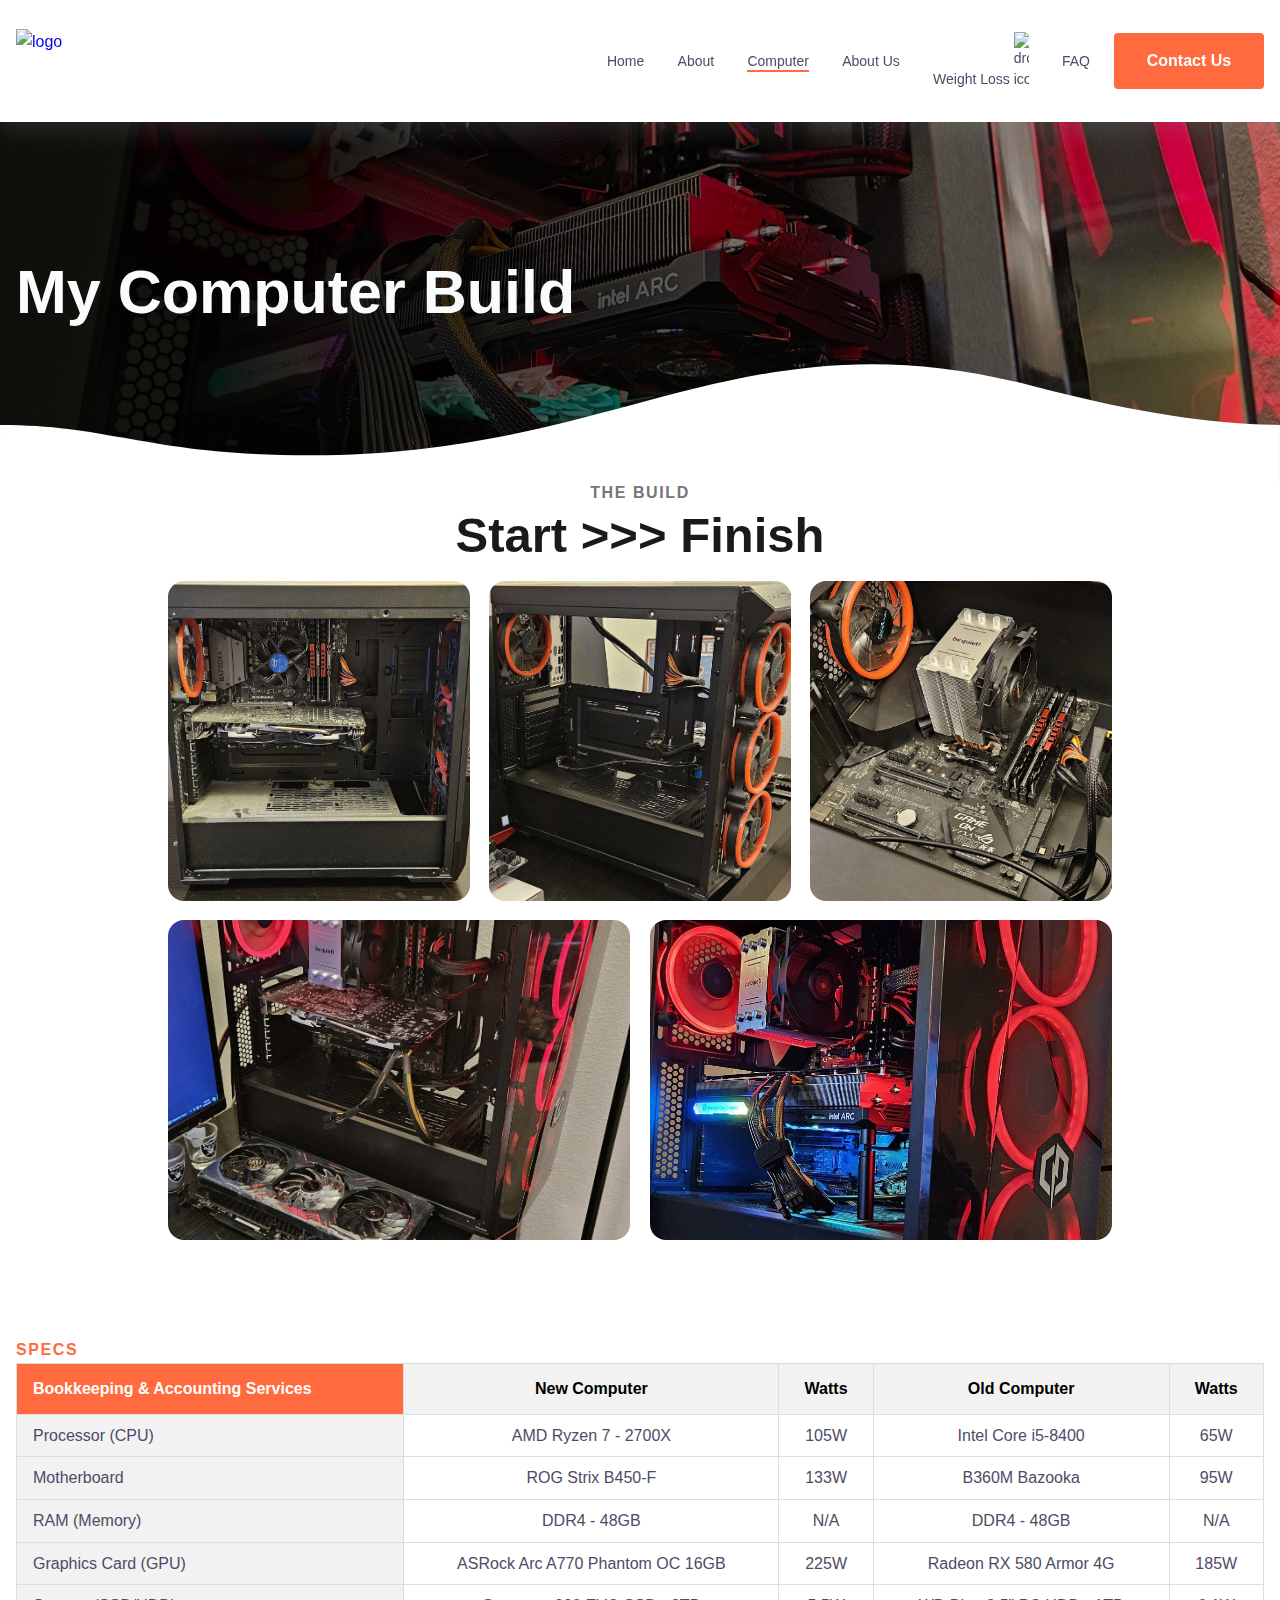
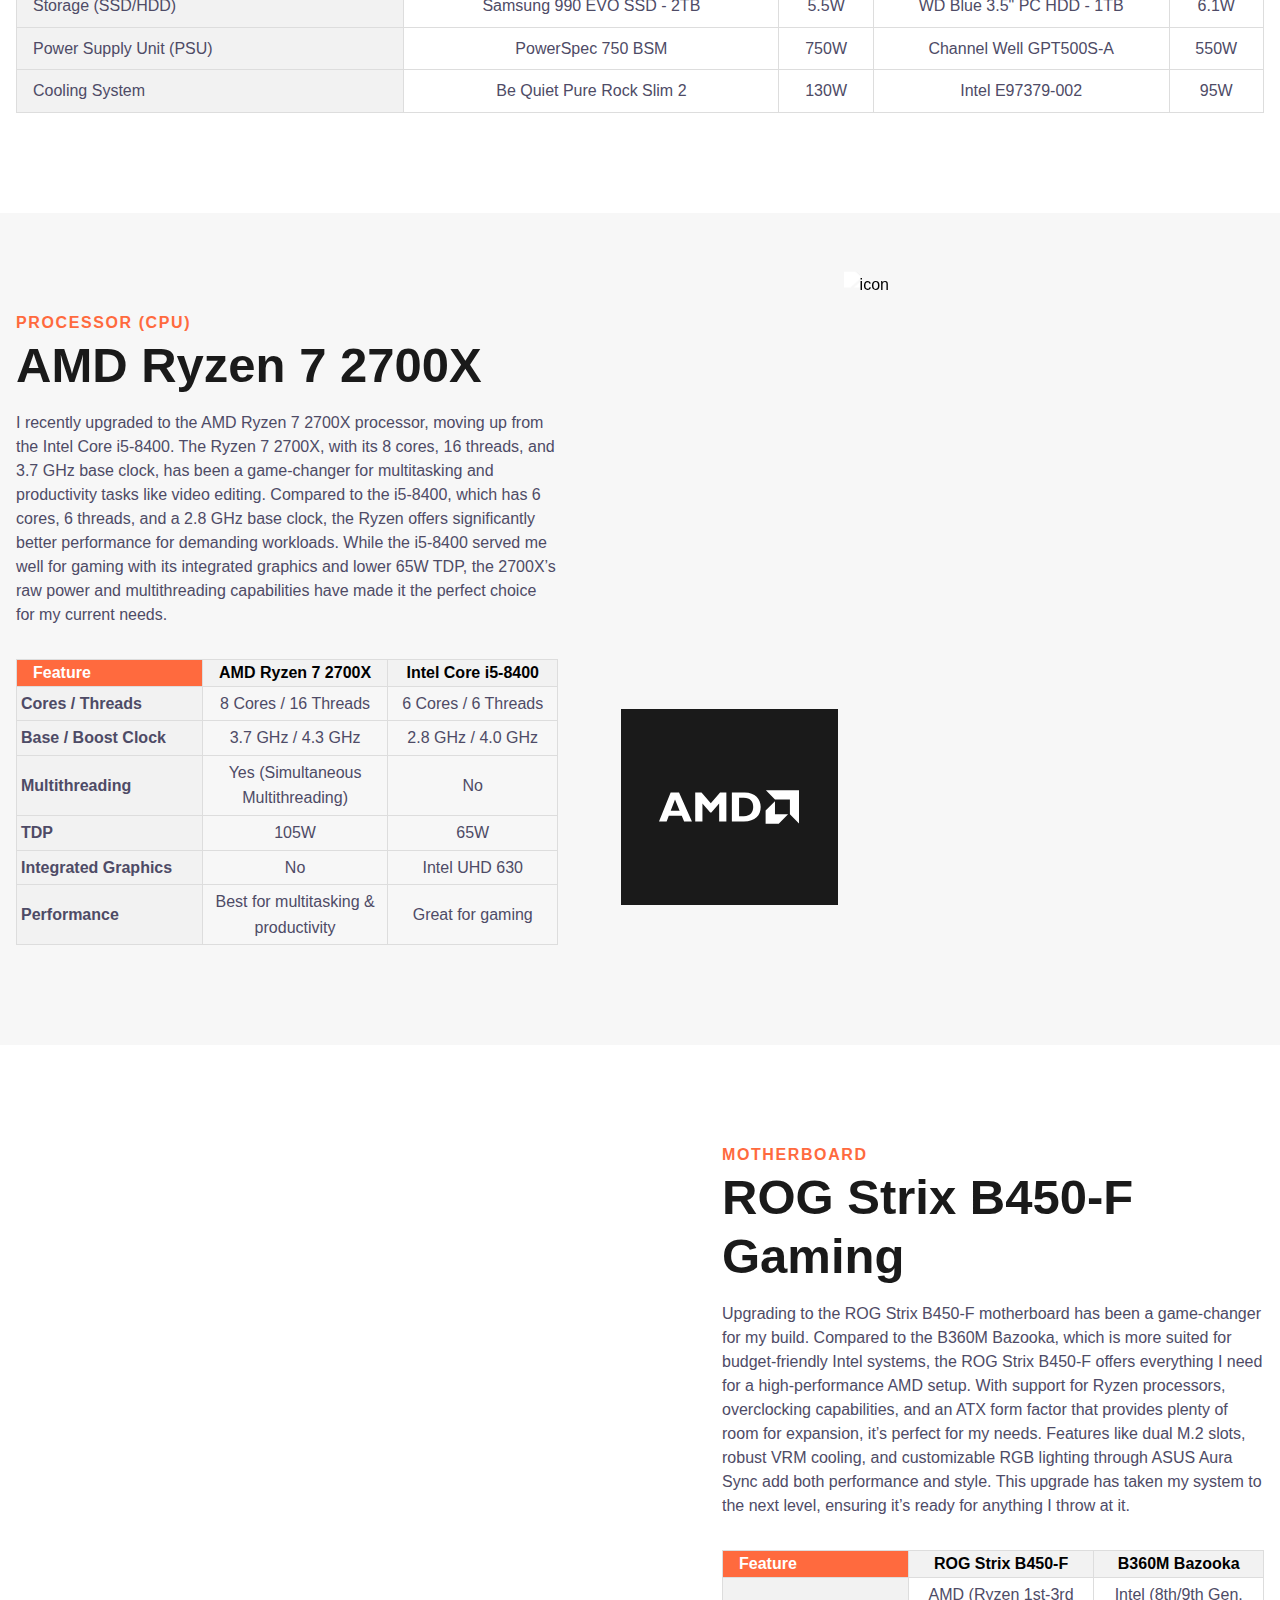
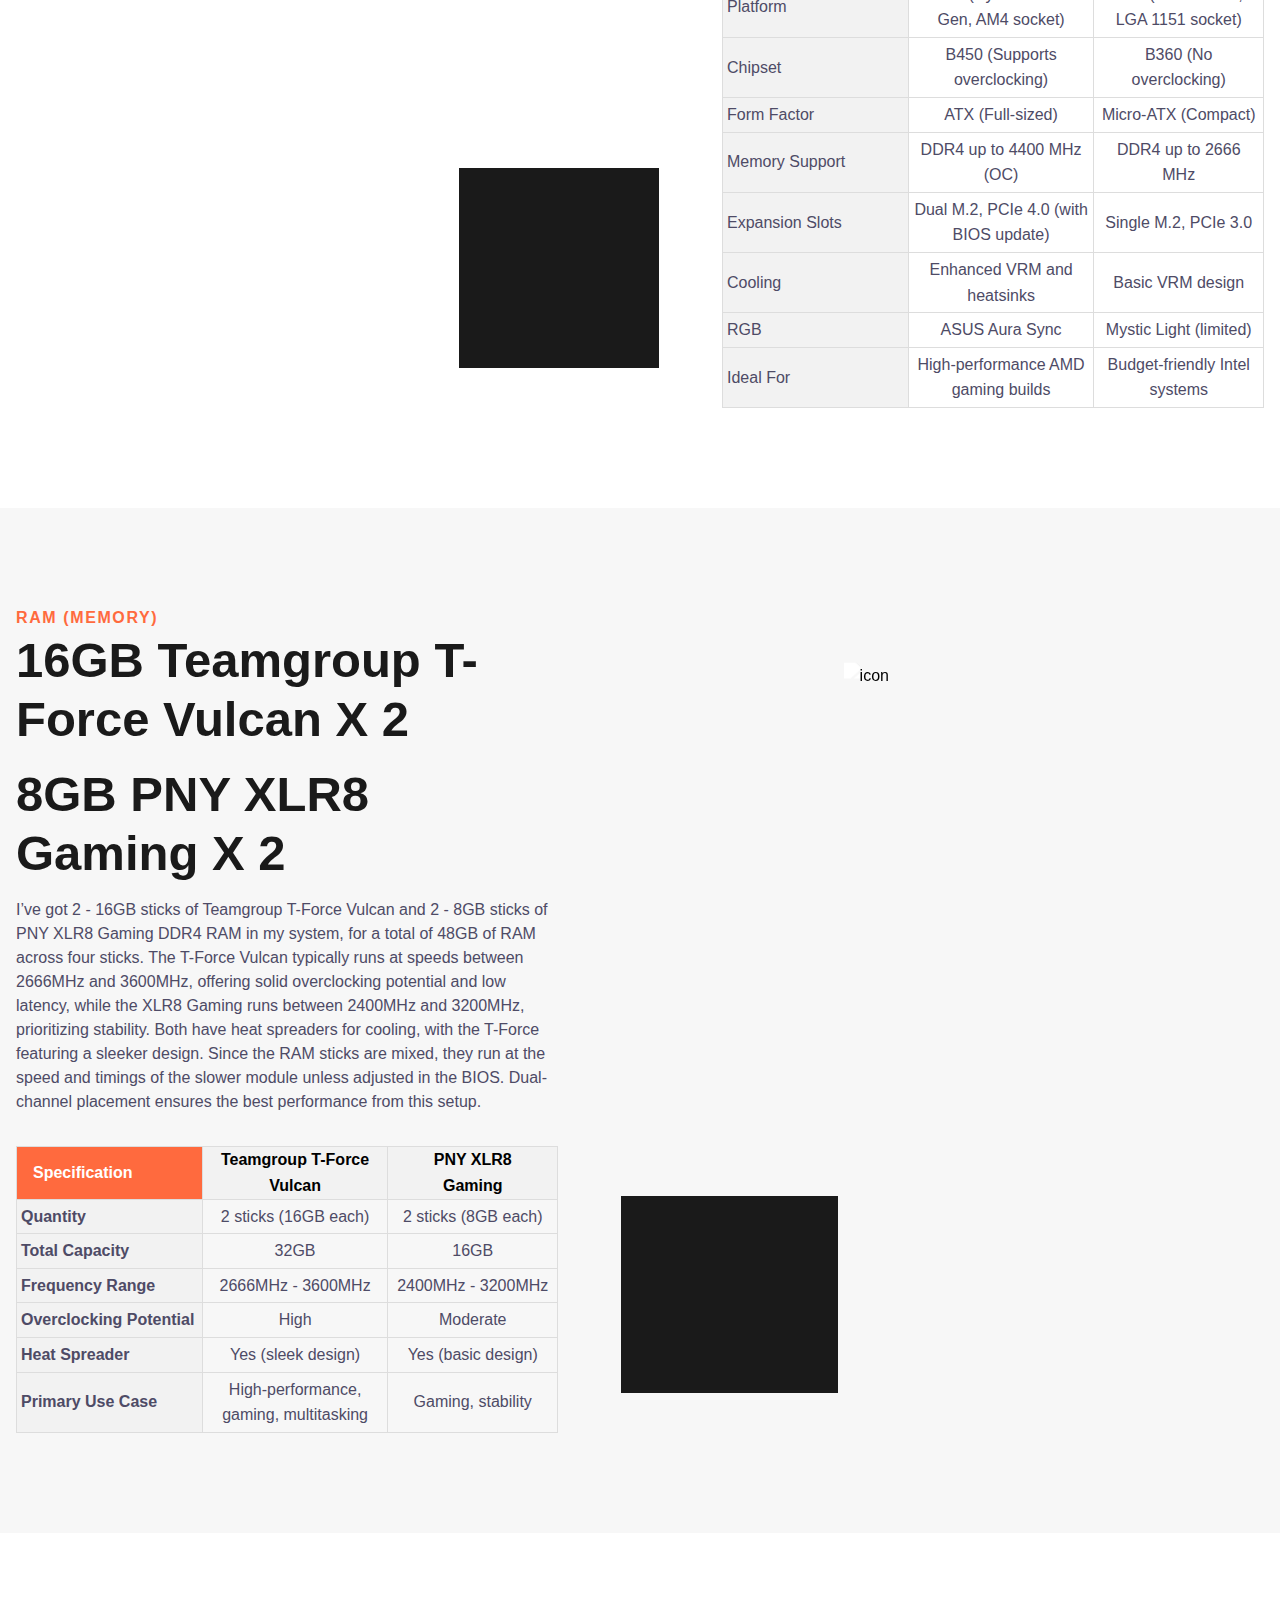
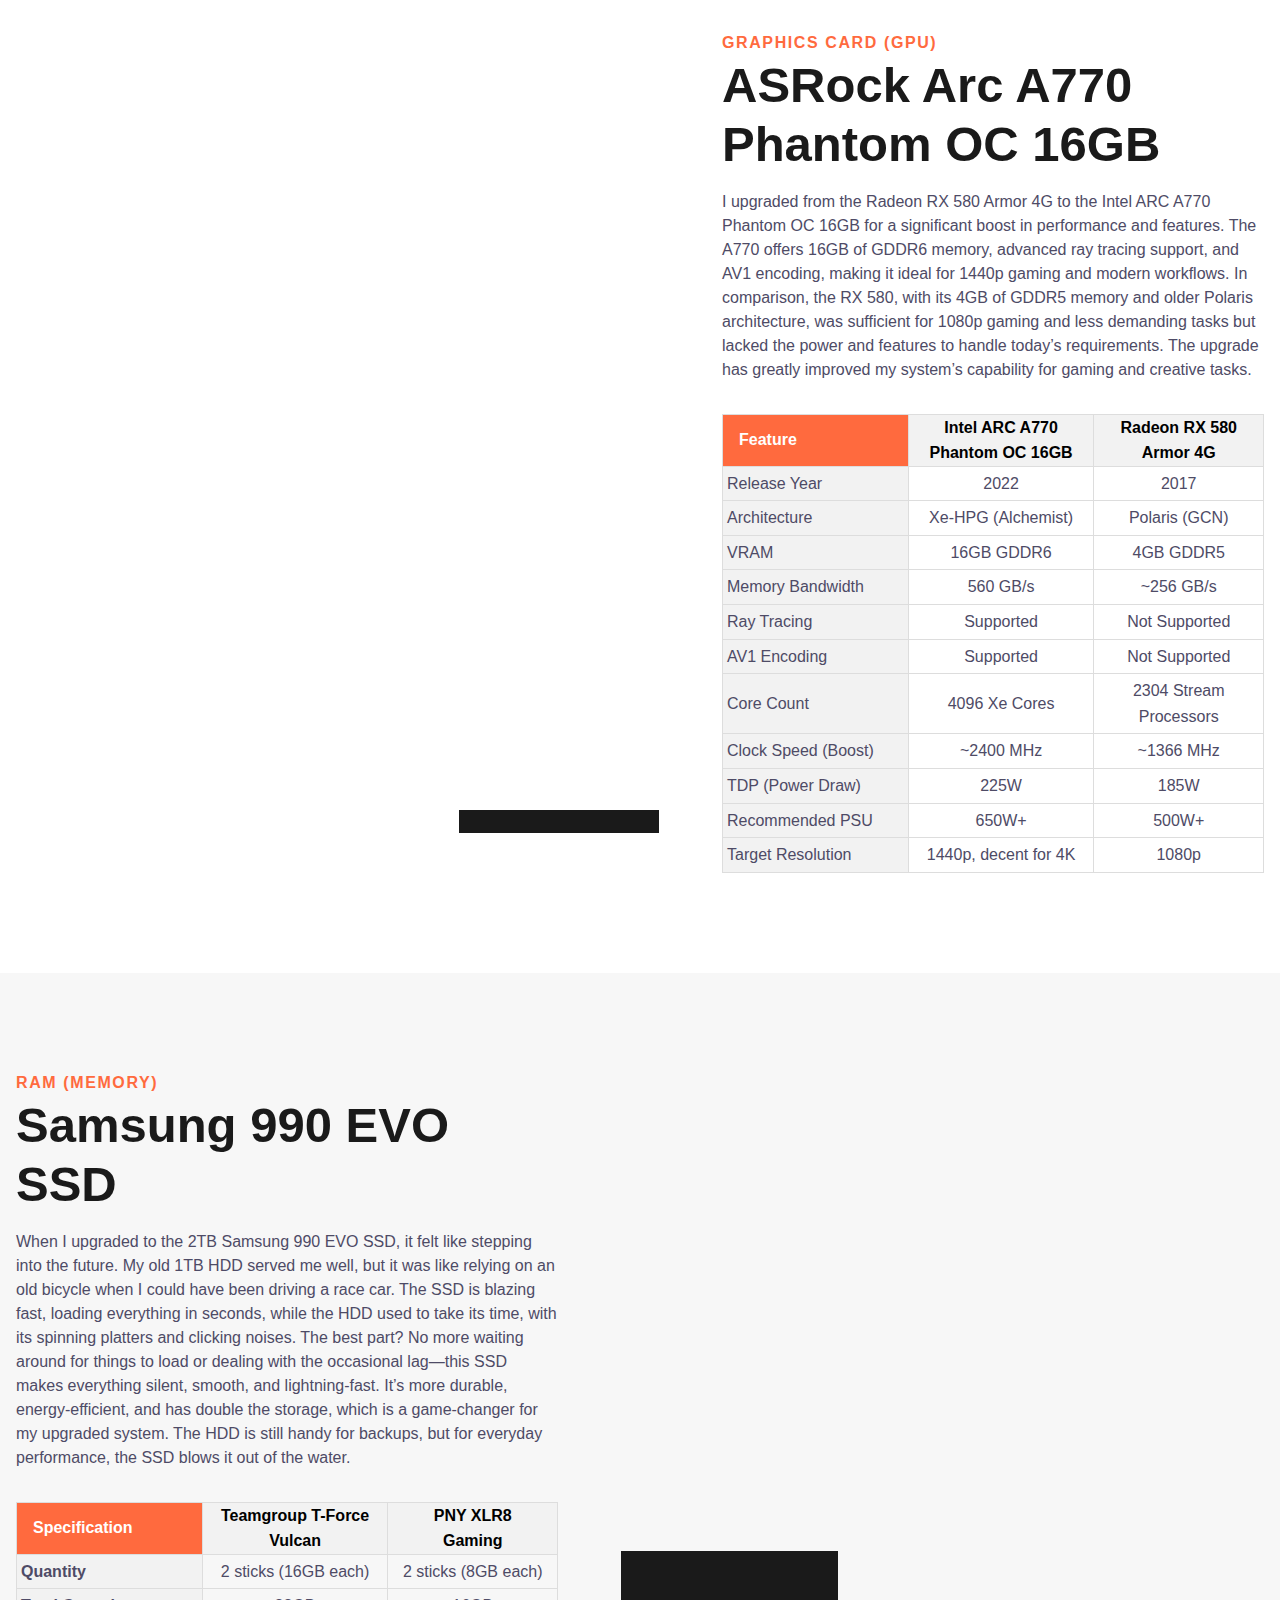
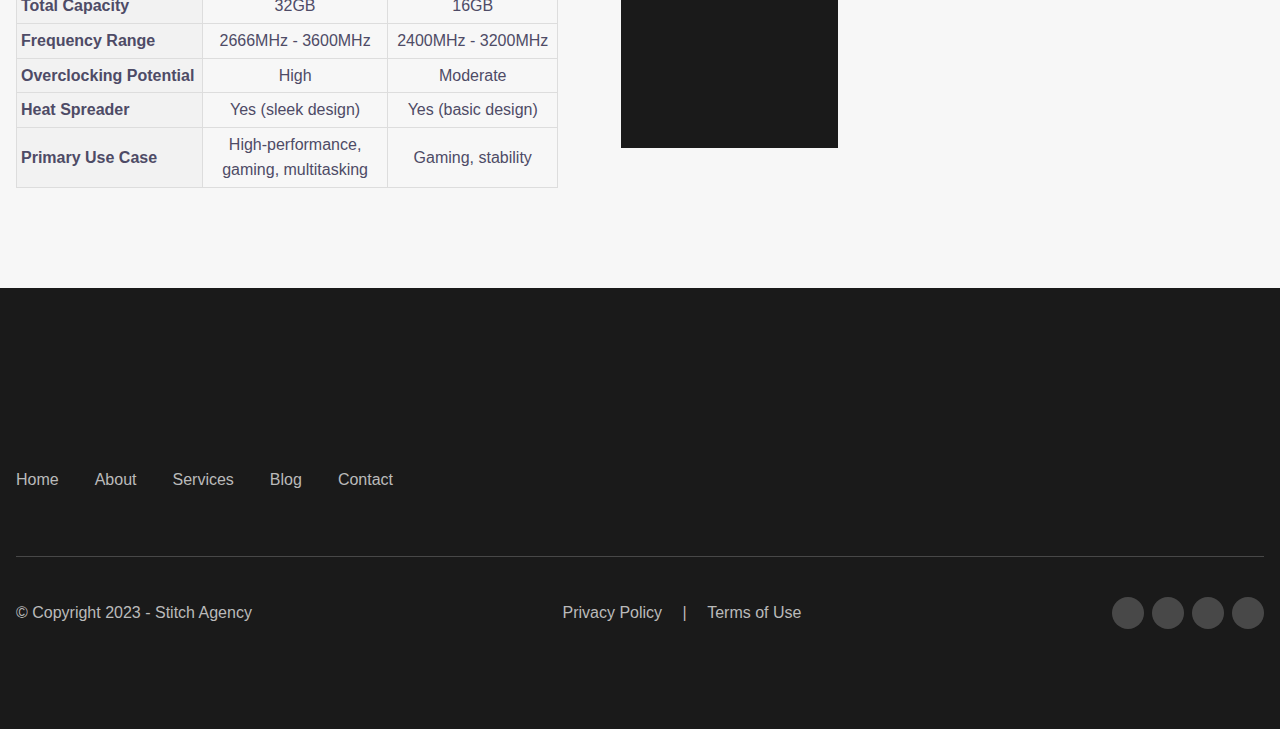
==== commit bbb1878a: "adding new section to computer page" ====
--- a/pages/newComputer.html
+++ b/pages/newComputer.html
@@ -498,7 +498,7 @@
         <div class="cs-image-group">
             <!--Floating Box-->
             <div class="cs-box">
-                <img class="cs-icon" loading="lazy" decoding="async" src="../images/computerPage/republic-of-gamers-logo-thumbnail-v2.jpg" alt="icon" width="521" height="60" aria-hidden="true">
+                <img class="cs-icon" loading="lazy" decoding="async" src="../images/computerPage/intel-arc-logo.jpg" alt="icon" width="521" height="60" aria-hidden="true">
             </div>
             <!--Big Background Image-->
             <picture class="cs-picture">
@@ -590,6 +590,83 @@
 
 
 
+<!-- ============================================ -->
+<!--             Side By Side Reverse             -->
+<!-- ============================================ -->
+
+<section id="RTsbsr-1219">
+    <div class="cs-container">
+        <!-- Left Image Section -->
+        <div class="cs-image-group">
+            <!--Floating Box-->
+            <div class="cs-box">
+                <img class="cs-icon" loading="lazy" decoding="async" src="../images/computerPage/amd-header-logo.svg" alt="icon" width="521" height="60" aria-hidden="true">
+            </div>
+            <!--Big Background Image-->
+            <picture class="cs-picture ryzen">
+                <source media="(max-width: 600px)" srcset="../images/computerPage/computer-ram-four-sticks.jpg">
+                <source media="(min-width: 601px)" srcset="../images/computerPage/computer-ram-four-sticks.jpg">
+                <img loading="lazy" decoding="async" src="../images/computerPage/computer-ram-four-sticks.jpg" alt="meeting" width="522" height="560" aria-hidden="true">
+            </picture>
+            <!--Swirl-->
+            <img class="cs-graphic" loading="lazy" decoding="async" src="https://csimg.nyc3.cdn.digitaloceanspaces.com/Images/Graphics/swirl.svg" alt="icon" width="715" height="715" aria-hidden="true">
+        </div>
+        <!-- Right Content Section-->
+        <div class="cs-content">
+            <span class="cs-topper">RAM (Memory)</span>
+            <h2 class="cs-title">Samsung 990 EVO SSD</h2>
+            <p class="cs-text">When I upgraded to the 2TB Samsung 990 EVO SSD, it felt like stepping into the future. My old 1TB HDD served me well, but it was like relying on an old bicycle when I could have been driving a race car. The SSD is blazing fast, loading everything in seconds, while the HDD used to take its time, with its spinning platters and clicking noises.
+
+                The best part? No more waiting around for things to load or dealing with the occasional lag—this SSD makes everything silent, smooth, and lightning-fast. It’s more durable, energy-efficient, and has double the storage, which is a game-changer for my upgraded system. The HDD is still handy for backups, but for everyday performance, the SSD blows it out of the water.</p>
+            <table class="cs-table">
+                <thead>
+                  <tr class="cs-color">
+                    <th class="cs-th">Specification</th>
+                    <th class="cs-th">Teamgroup T-Force Vulcan</th>
+                    <th class="cs-th">PNY XLR8 Gaming</th>
+                  </tr>
+                </thead>
+                <tbody>
+                  <tr class="cs-tr">
+                    <td class="cs-td"><strong>Quantity</strong></td>
+                    <td class="cs-td">2 sticks (16GB each)</td>
+                    <td class="cs-td">2 sticks (8GB each)</td>
+                  </tr>
+                  <tr class="cs-tr">
+                    <td class="cs-td"><strong>Total Capacity</strong></td>
+                    <td class="cs-td">32GB</td>
+                    <td class="cs-td">16GB</td>
+                  </tr>
+                  <tr class="cs-tr">
+                    <td class="cs-td"><strong>Frequency Range</strong></td>
+                    <td class="cs-td">2666MHz - 3600MHz</td>
+                    <td class="cs-td">2400MHz - 3200MHz</td>
+                  </tr>
+                  <tr class="cs-tr">
+                    <td class="cs-td"><strong>Overclocking Potential</strong></td>
+                    <td class="cs-td">High</td>
+                    <td class="cs-td">Moderate</td>
+                  </tr>
+                  <tr class="cs-tr">
+                    <td class="cs-td"><strong>Heat Spreader</strong></td>
+                    <td class="cs-td">Yes (sleek design)</td>
+                    <td class="cs-td">Yes (basic design)</td>
+                  </tr>
+                  <tr class="cs-tr">
+                    <td class="cs-td"><strong>Primary Use Case</strong></td>
+                    <td class="cs-td">High-performance, gaming, multitasking</td>
+                    <td class="cs-td">Gaming, stability</td>
+                  </tr>
+                </tbody>
+              </table>              
+              
+            <!-- <a class="cs-button-solid" aria-label="learn more about our programs" href="">Learn More</a> -->
+        </div>
+    </div>
+</section>
+
+
+
 
 <!-- ============================================ -->
 <!--                  Footer                      -->
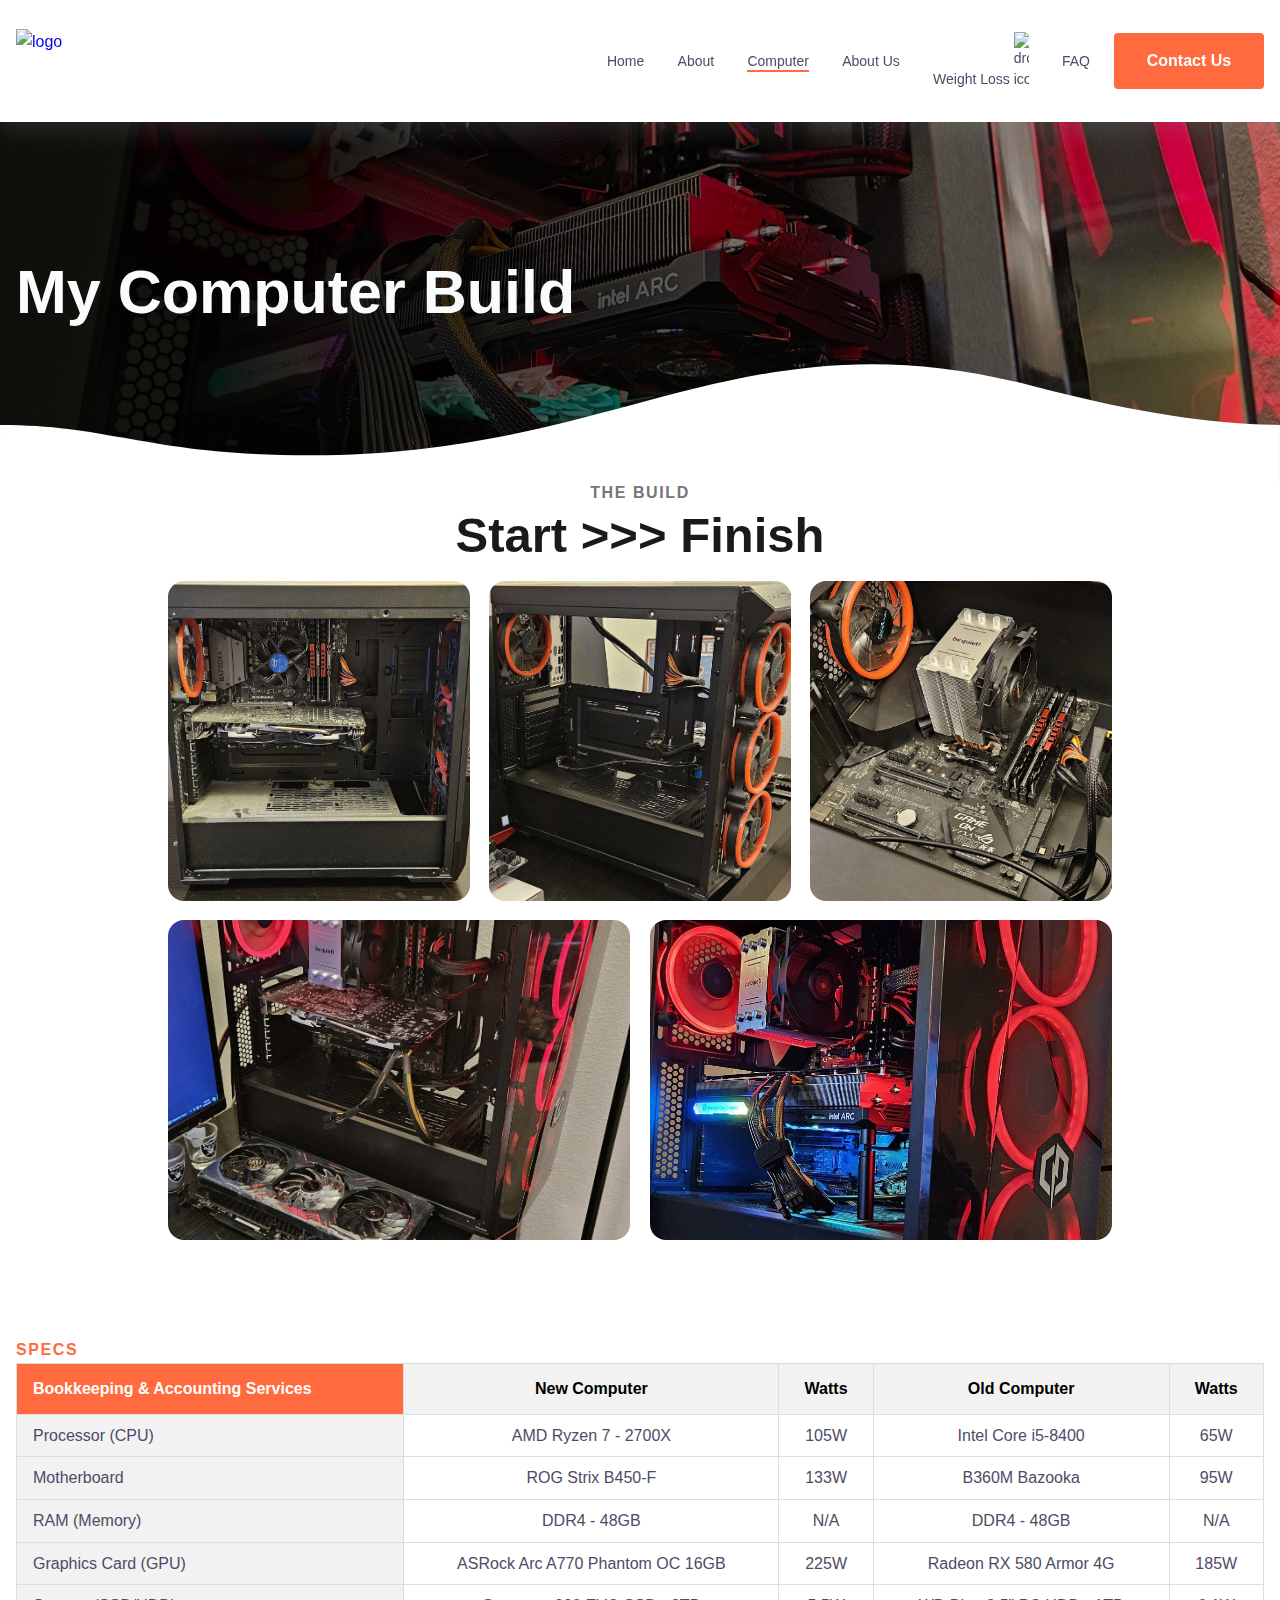
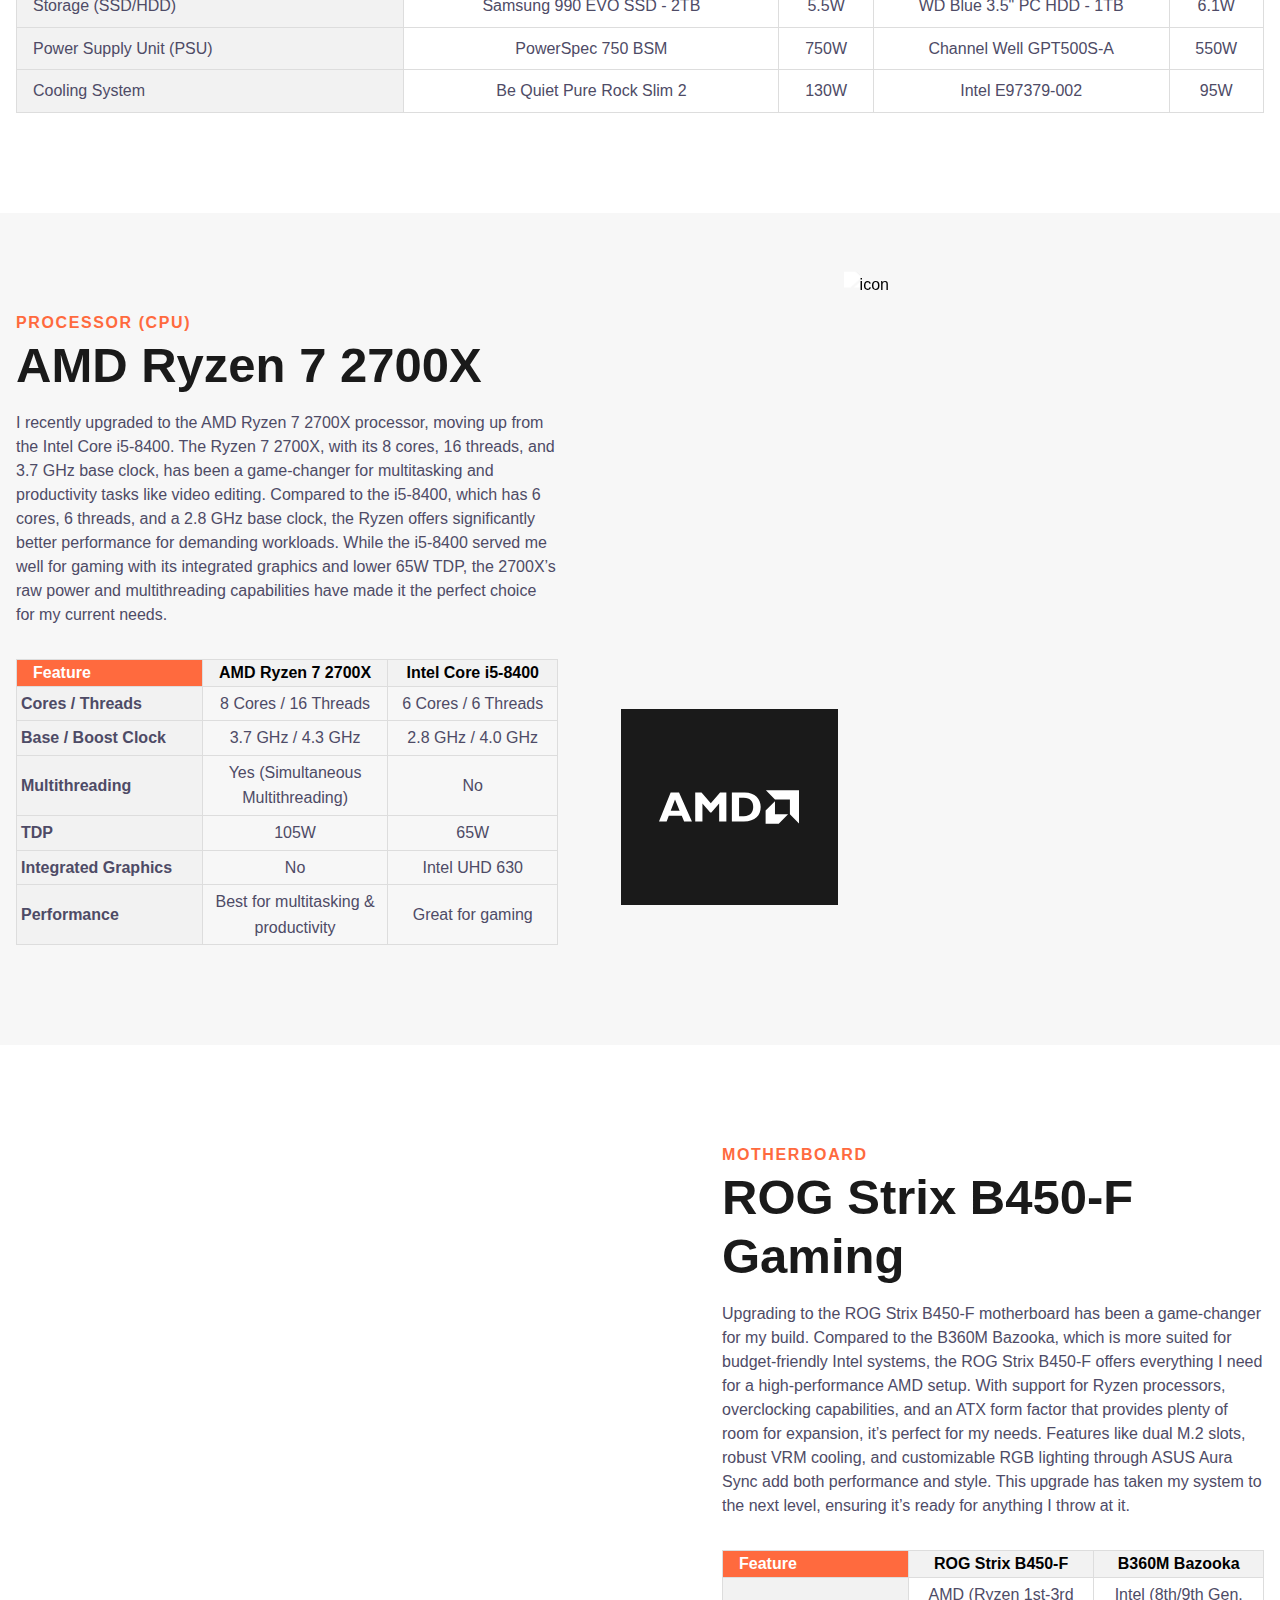
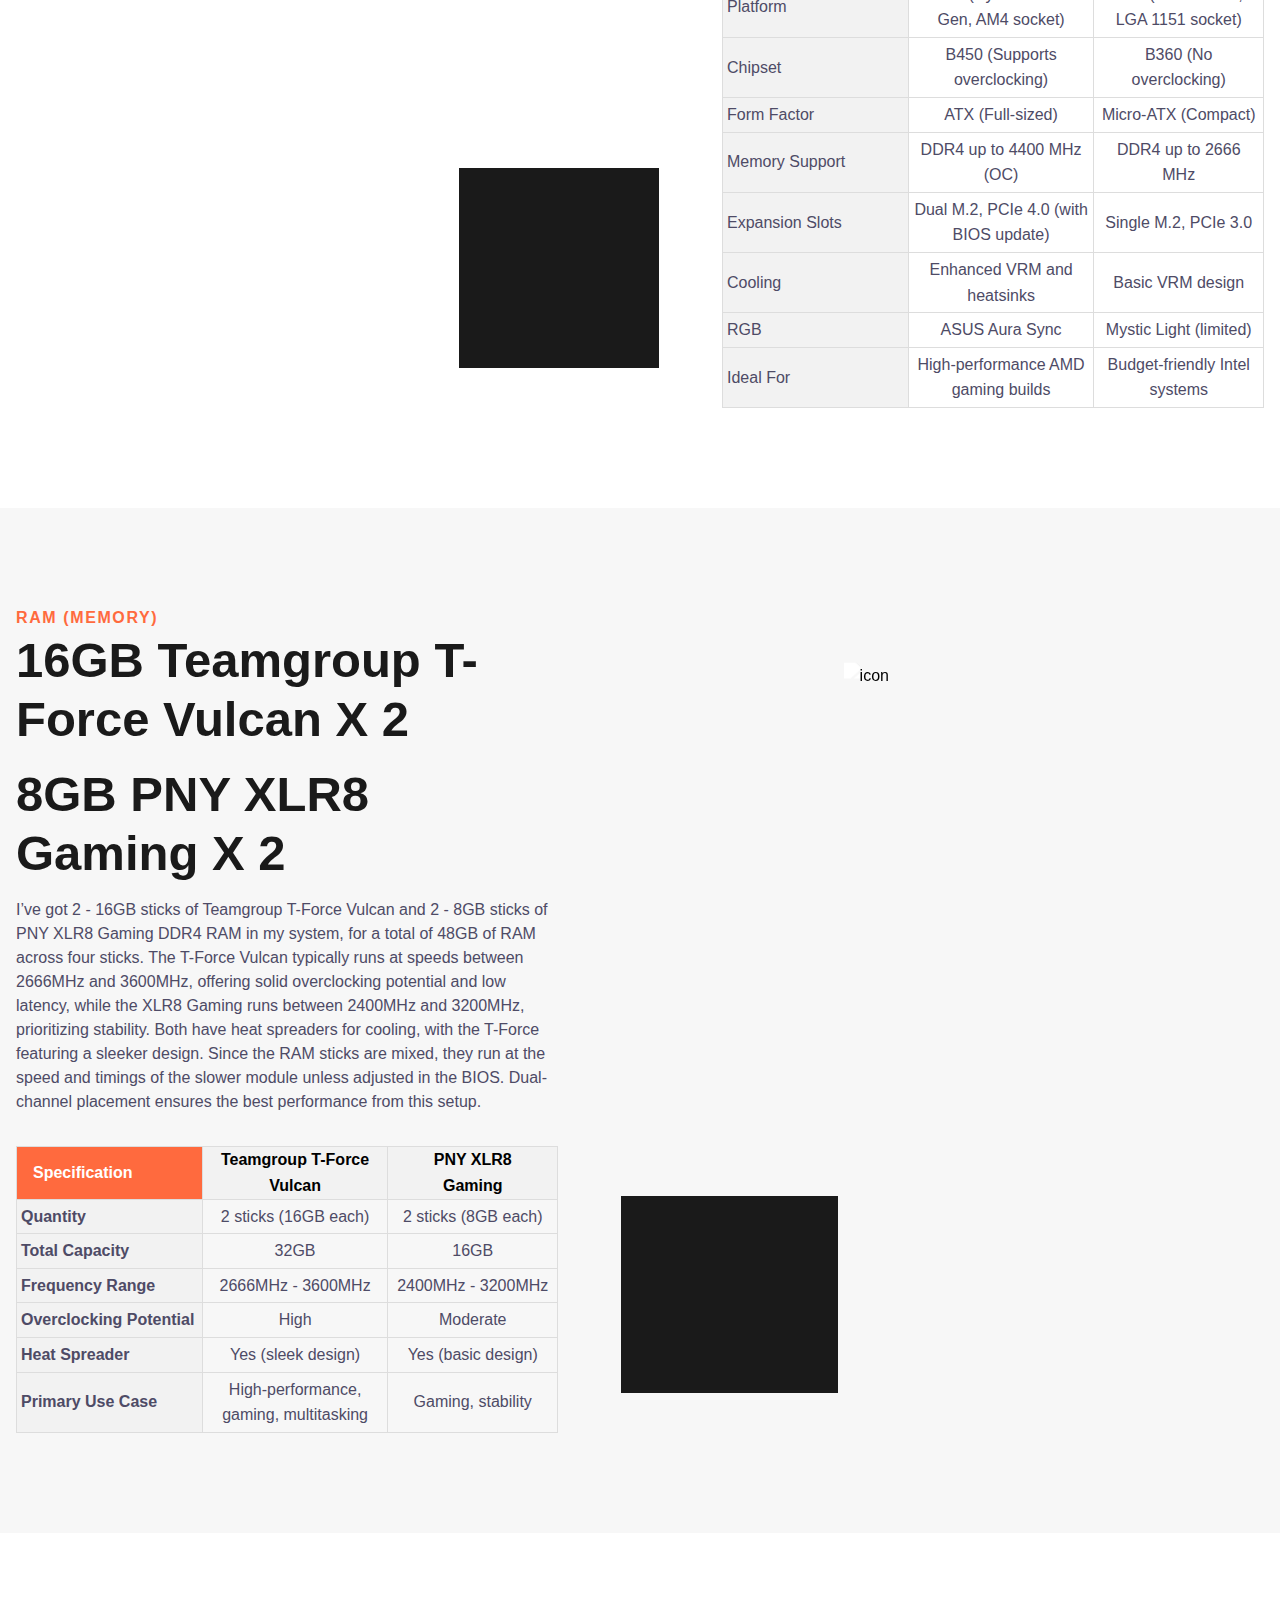
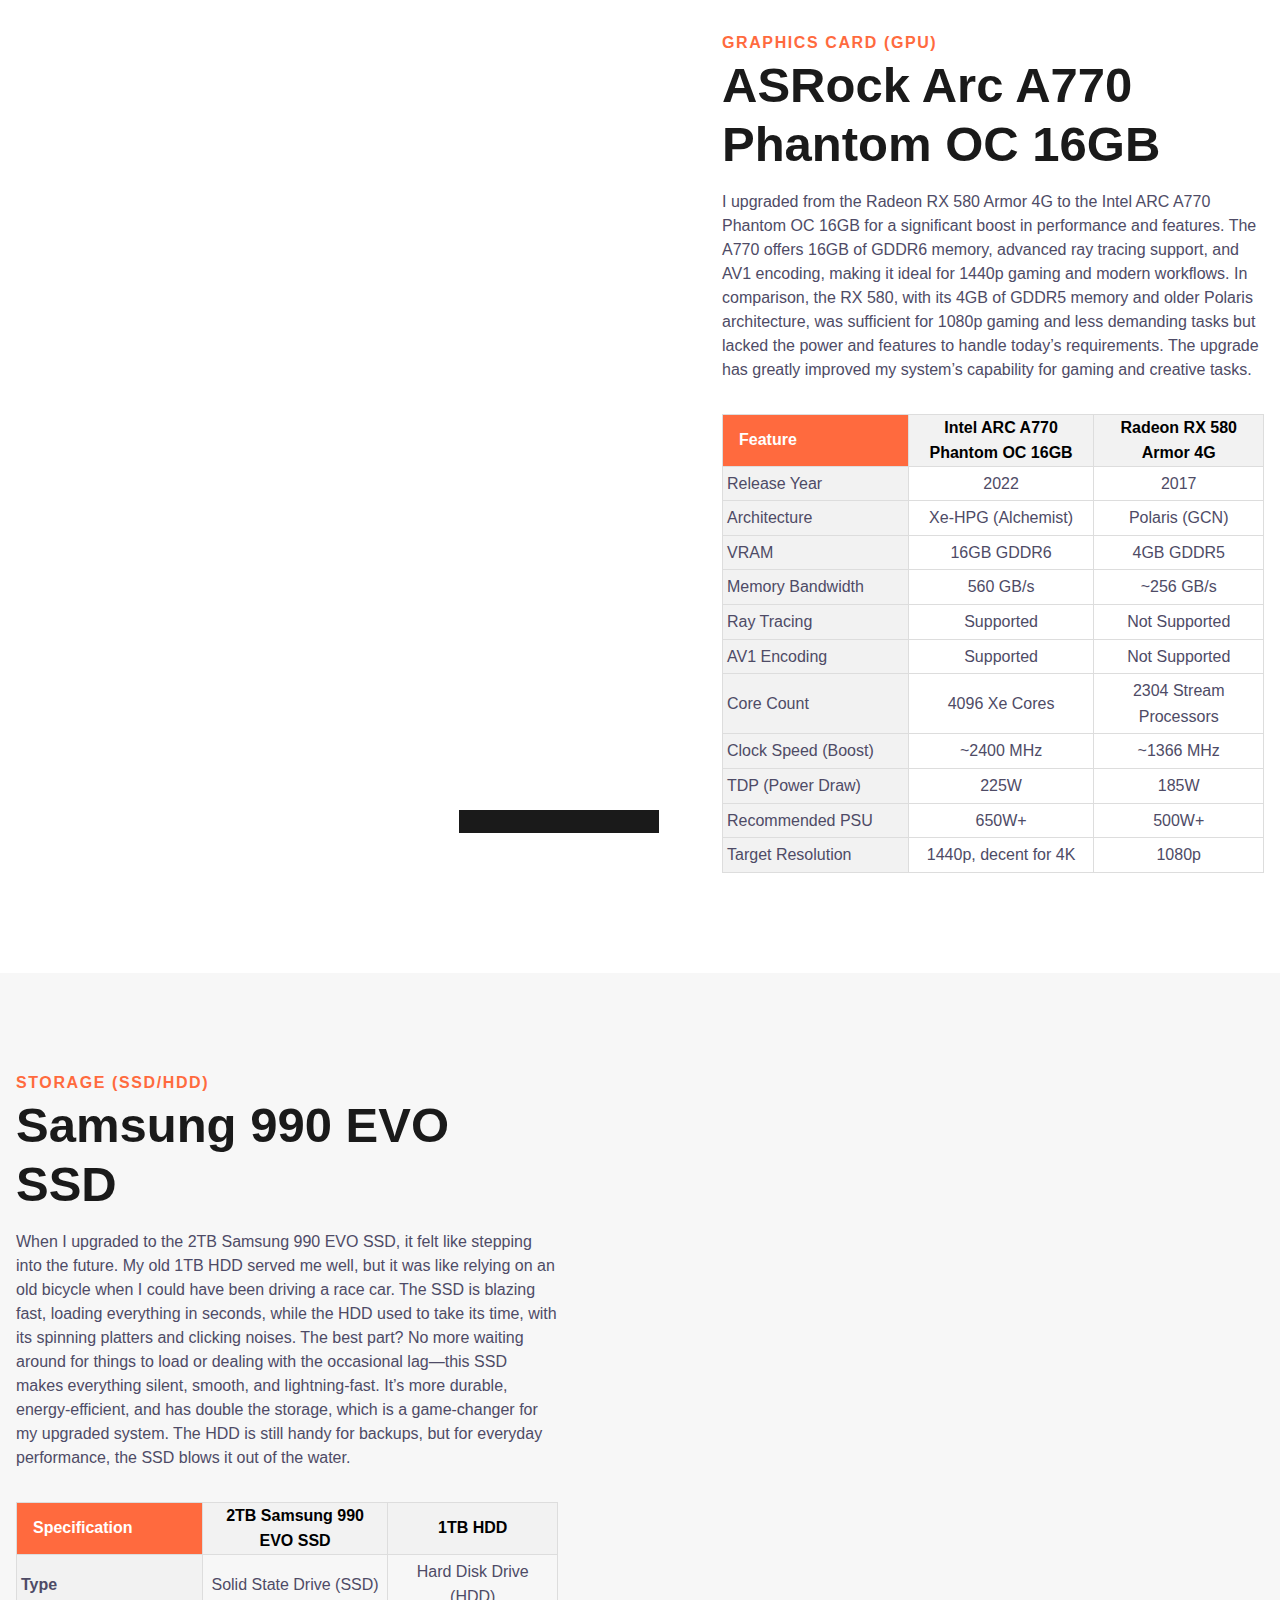
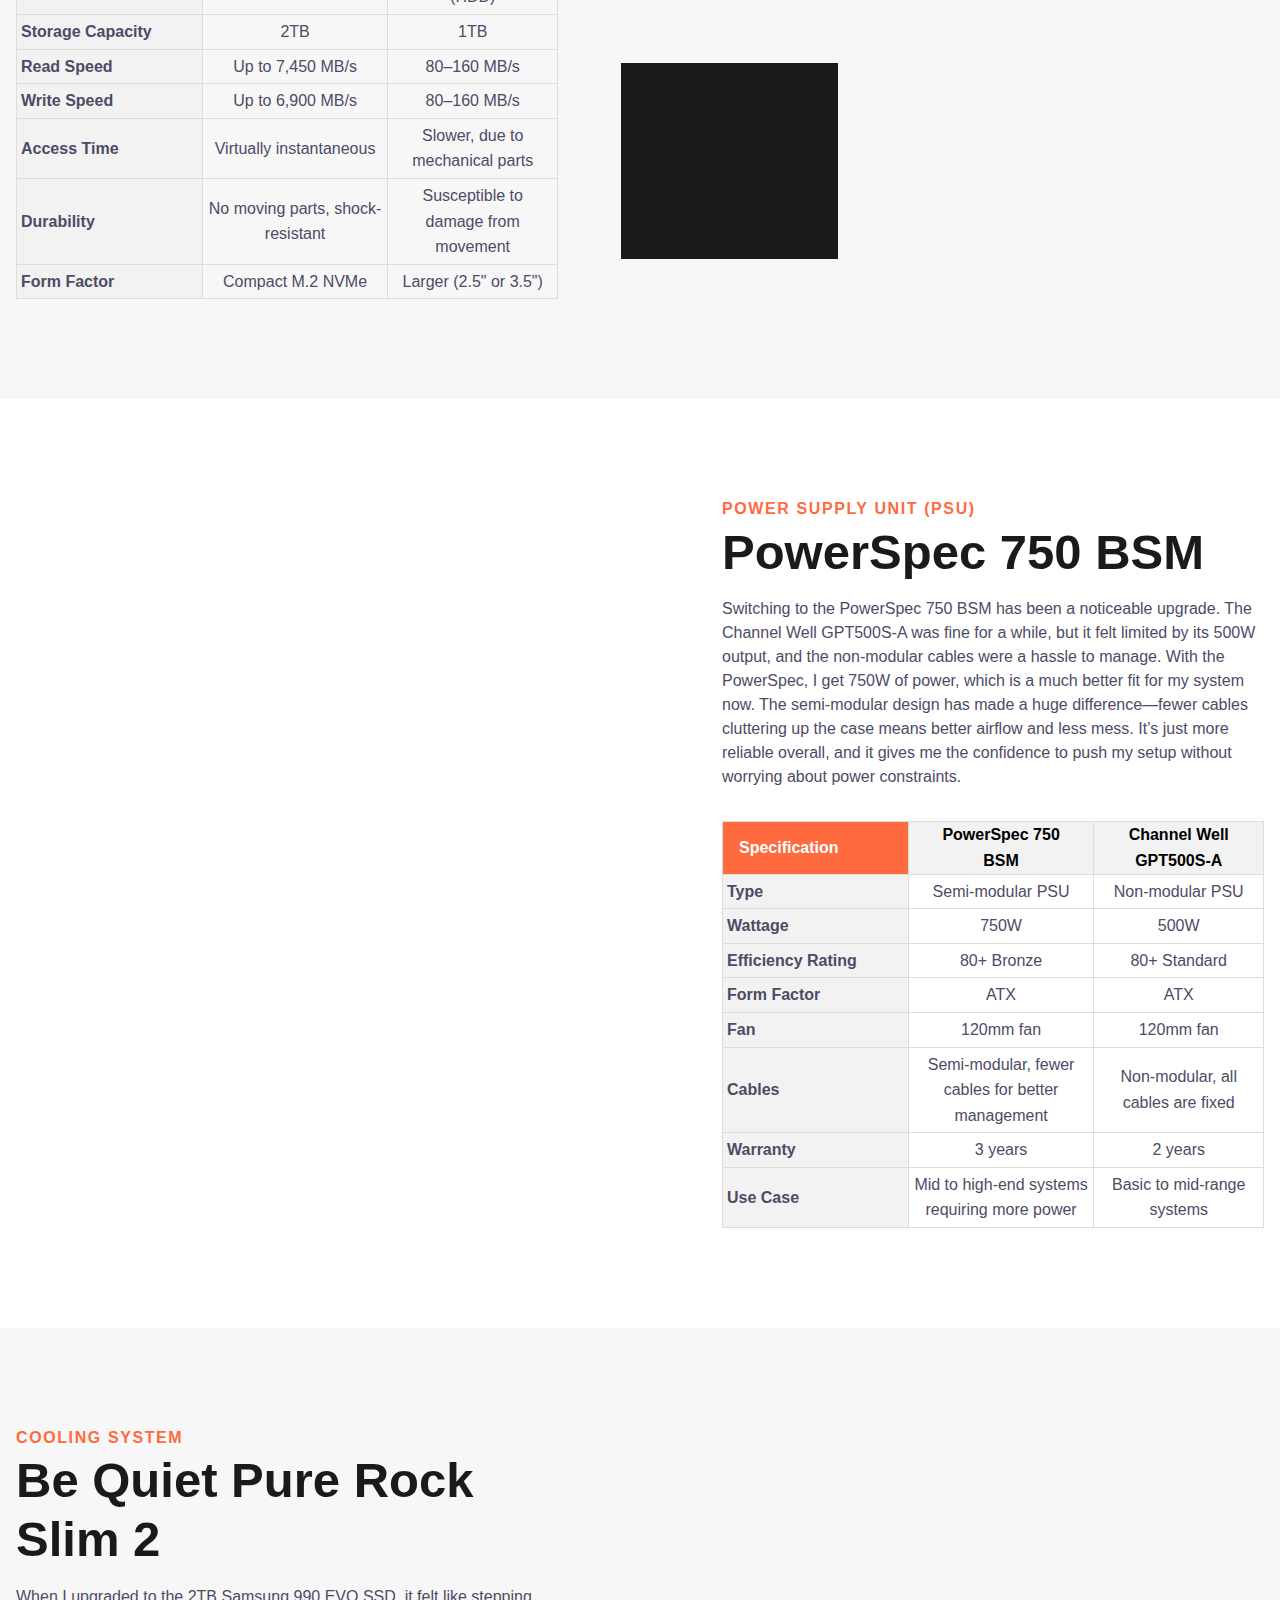
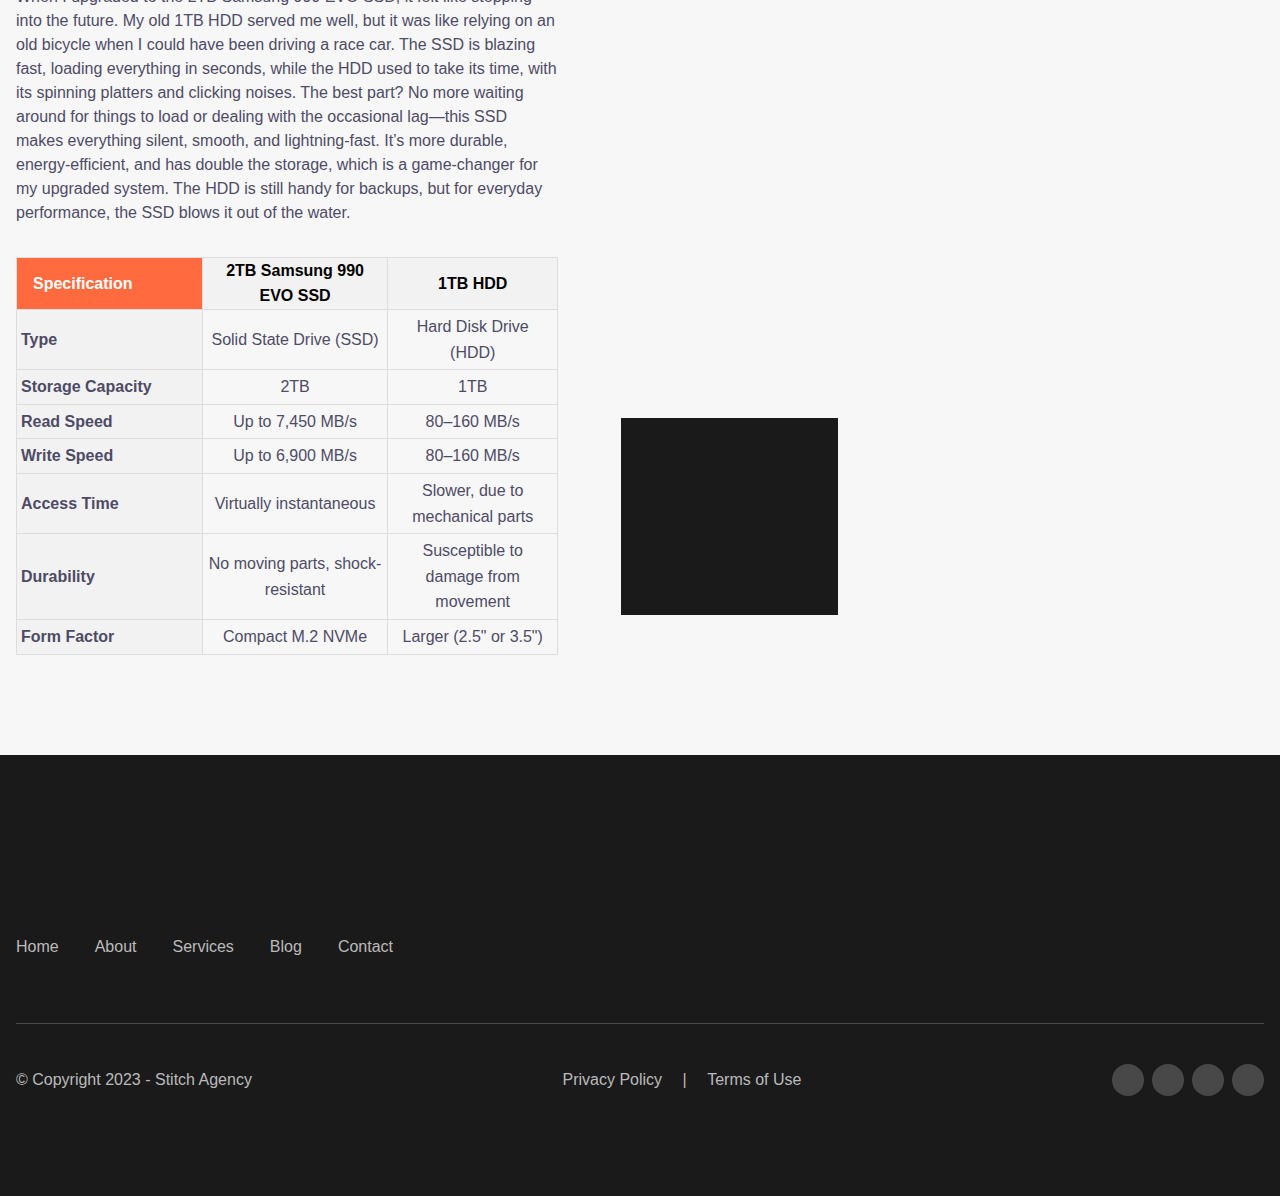
==== commit 29a29e08: "adding more to the computerpage, still continuing." ====
--- a/pages/newComputer.html
+++ b/pages/newComputer.html
@@ -588,8 +588,6 @@
 
 
 
-
-
 <!-- ============================================ -->
 <!--             Side By Side Reverse             -->
 <!-- ============================================ -->
@@ -600,71 +598,237 @@
         <div class="cs-image-group">
             <!--Floating Box-->
             <div class="cs-box">
-                <img class="cs-icon" loading="lazy" decoding="async" src="../images/computerPage/amd-header-logo.svg" alt="icon" width="521" height="60" aria-hidden="true">
+                <img class="cs-icon" loading="lazy" decoding="async" src="../images/computerPage/samsung-logo.jpg" alt="icon" width="521" height="60" aria-hidden="true">
             </div>
             <!--Big Background Image-->
             <picture class="cs-picture ryzen">
-                <source media="(max-width: 600px)" srcset="../images/computerPage/computer-ram-four-sticks.jpg">
-                <source media="(min-width: 601px)" srcset="../images/computerPage/computer-ram-four-sticks.jpg">
-                <img loading="lazy" decoding="async" src="../images/computerPage/computer-ram-four-sticks.jpg" alt="meeting" width="522" height="560" aria-hidden="true">
+                <source media="(max-width: 600px)" srcset="../images/computerPage/samsung-990evo-2tb-ssd.jpg">
+                <source media="(min-width: 601px)" srcset="../images/computerPage/samsung-990evo-2tb-ssd.jpg">
+                <img loading="lazy" decoding="async" src="../images/computerPage/samsung-990evo-2tb-ssd.jpg" alt="meeting" width="522" height="560" aria-hidden="true">
             </picture>
             <!--Swirl-->
             <img class="cs-graphic" loading="lazy" decoding="async" src="https://csimg.nyc3.cdn.digitaloceanspaces.com/Images/Graphics/swirl.svg" alt="icon" width="715" height="715" aria-hidden="true">
         </div>
         <!-- Right Content Section-->
         <div class="cs-content">
-            <span class="cs-topper">RAM (Memory)</span>
+            <span class="cs-topper">Storage (SSD/HDD)</span>
             <h2 class="cs-title">Samsung 990 EVO SSD</h2>
-            <p class="cs-text">When I upgraded to the 2TB Samsung 990 EVO SSD, it felt like stepping into the future. My old 1TB HDD served me well, but it was like relying on an old bicycle when I could have been driving a race car. The SSD is blazing fast, loading everything in seconds, while the HDD used to take its time, with its spinning platters and clicking noises.
-
-                The best part? No more waiting around for things to load or dealing with the occasional lag—this SSD makes everything silent, smooth, and lightning-fast. It’s more durable, energy-efficient, and has double the storage, which is a game-changer for my upgraded system. The HDD is still handy for backups, but for everyday performance, the SSD blows it out of the water.</p>
-            <table class="cs-table">
-                <thead>
-                  <tr class="cs-color">
-                    <th class="cs-th">Specification</th>
-                    <th class="cs-th">Teamgroup T-Force Vulcan</th>
-                    <th class="cs-th">PNY XLR8 Gaming</th>
-                  </tr>
-                </thead>
-                <tbody>
-                  <tr class="cs-tr">
-                    <td class="cs-td"><strong>Quantity</strong></td>
-                    <td class="cs-td">2 sticks (16GB each)</td>
-                    <td class="cs-td">2 sticks (8GB each)</td>
-                  </tr>
-                  <tr class="cs-tr">
-                    <td class="cs-td"><strong>Total Capacity</strong></td>
-                    <td class="cs-td">32GB</td>
-                    <td class="cs-td">16GB</td>
-                  </tr>
-                  <tr class="cs-tr">
-                    <td class="cs-td"><strong>Frequency Range</strong></td>
-                    <td class="cs-td">2666MHz - 3600MHz</td>
-                    <td class="cs-td">2400MHz - 3200MHz</td>
-                  </tr>
-                  <tr class="cs-tr">
-                    <td class="cs-td"><strong>Overclocking Potential</strong></td>
-                    <td class="cs-td">High</td>
-                    <td class="cs-td">Moderate</td>
-                  </tr>
-                  <tr class="cs-tr">
-                    <td class="cs-td"><strong>Heat Spreader</strong></td>
-                    <td class="cs-td">Yes (sleek design)</td>
-                    <td class="cs-td">Yes (basic design)</td>
-                  </tr>
-                  <tr class="cs-tr">
-                    <td class="cs-td"><strong>Primary Use Case</strong></td>
-                    <td class="cs-td">High-performance, gaming, multitasking</td>
-                    <td class="cs-td">Gaming, stability</td>
-                  </tr>
-                </tbody>
-              </table>              
+            <p class="cs-text">When I upgraded to the 2TB Samsung 990 EVO SSD, it felt like stepping into the future. My old 1TB HDD served me well, but it was like relying on an old bicycle when I could have been driving a race car. The SSD is blazing fast, loading everything in seconds, while the HDD used to take its time, with its spinning platters and clicking noises. The best part? No more waiting around for things to load or dealing with the occasional lag—this SSD makes everything silent, smooth, and lightning-fast. It’s more durable, energy-efficient, and has double the storage, which is a game-changer for my upgraded system. The HDD is still handy for backups, but for everyday performance, the SSD blows it out of the water.</p>
+			<table class="cs-table">
+				<thead>
+				<tr class="cs-color">
+					<th class="cs-th">Specification</th>
+					<th class="cs-th">2TB Samsung 990 EVO SSD</th>
+					<th class="cs-th">1TB HDD</th>
+				</tr>
+				</thead>
+				<tbody>
+				<tr class="cs-tr">
+					<td class="cs-td"><strong>Type</strong></td>
+					<td class="cs-td">Solid State Drive (SSD)</td>
+					<td class="cs-td">Hard Disk Drive (HDD)</td>
+				</tr>
+				<tr class="cs-tr">
+					<td class="cs-td"><strong>Storage Capacity</strong></td>
+					<td class="cs-td">2TB</td>
+					<td class="cs-td">1TB</td>
+				</tr>
+				<tr class="cs-tr">
+					<td class="cs-td"><strong>Read Speed</strong></td>
+					<td class="cs-td">Up to 7,450 MB/s</td>
+					<td class="cs-td">80–160 MB/s</td>
+				</tr>
+				<tr class="cs-tr">
+					<td class="cs-td"><strong>Write Speed</strong></td>
+					<td class="cs-td">Up to 6,900 MB/s</td>
+					<td class="cs-td">80–160 MB/s</td>
+				</tr>
+				<tr class="cs-tr">
+					<td class="cs-td"><strong>Access Time</strong></td>
+					<td class="cs-td">Virtually instantaneous</td>
+					<td class="cs-td">Slower, due to mechanical parts</td>
+				</tr>
+				<tr class="cs-tr">
+					<td class="cs-td"><strong>Durability</strong></td>
+					<td class="cs-td">No moving parts, shock-resistant</td>
+					<td class="cs-td">Susceptible to damage from movement</td>
+				</tr>
+				<tr class="cs-tr">
+					<td class="cs-td"><strong>Form Factor</strong></td>
+					<td class="cs-td">Compact M.2 NVMe</td>
+					<td class="cs-td">Larger (2.5" or 3.5")</td>
+				</tr>
+				</tbody>
+			</table>
+                
               
             <!-- <a class="cs-button-solid" aria-label="learn more about our programs" href="">Learn More</a> -->
         </div>
     </div>
 </section>
 
+
+
+<!-- ============================================ -->
+<!--                 Side By Side                 -->
+<!-- ================ https://www.codestitch.app/app/dashboard/stitches/1219 ================= -->
+
+<section id="RTsbs-1219-graph">
+    <div class="cs-container">
+        <!-- Left Image Section -->
+        <div class="cs-image-group">
+            <!--Big Background Image-->
+            <picture class="cs-picture">
+                <source media="(max-width: 600px)" srcset="../images/computerPage/powerspec-750w-power-supply-unit-with-box.jpg">
+                <source media="(min-width: 601px)" srcset="../images/computerPage/powerspec-750w-power-supply-unit-with-box.jpg">
+                <img loading="lazy" decoding="async" src="../images/computerPage/powerspec-750w-power-supply-unit-with-box.jpg" alt="meeting" width="522" height="560" aria-hidden="true">
+            </picture>
+            <!--Swirl-->
+            <img class="cs-graphic" loading="lazy" decoding="async" src="https://csimg.nyc3.cdn.digitaloceanspaces.com/Images/Graphics/swirl.svg" alt="icon" width="715" height="715" aria-hidden="true">
+        </div>
+        <!-- Right Content Section-->
+        <div class="cs-content">
+            <span class="cs-topper">Power Supply Unit (PSU)</span>
+            <h2 class="cs-title">PowerSpec 750 BSM</h2>
+            <p class="cs-text">Switching to the PowerSpec 750 BSM has been a noticeable upgrade. The Channel Well GPT500S-A was fine for a while, but it felt limited by its 500W output, and the non-modular cables were a hassle to manage. With the PowerSpec, I get 750W of power, which is a much better fit for my system now. The semi-modular design has made a huge difference—fewer cables cluttering up the case means better airflow and less mess. It’s just more reliable overall, and it gives me the confidence to push my setup without worrying about power constraints.</p>
+			<table class="cs-table">
+				<thead>
+				  <tr class="cs-color">
+					<th class="cs-th">Specification</th>
+					<th class="cs-th">PowerSpec 750 BSM</th>
+					<th class="cs-th">Channel Well GPT500S-A</th>
+				  </tr>
+				</thead>
+				<tbody>
+				  <tr class="cs-tr">
+					<td class="cs-td"><strong>Type</strong></td>
+					<td class="cs-td">Semi-modular PSU</td>
+					<td class="cs-td">Non-modular PSU</td>
+				  </tr>
+				  <tr class="cs-tr">
+					<td class="cs-td"><strong>Wattage</strong></td>
+					<td class="cs-td">750W</td>
+					<td class="cs-td">500W</td>
+				  </tr>
+				  <tr class="cs-tr">
+					<td class="cs-td"><strong>Efficiency Rating</strong></td>
+					<td class="cs-td">80+ Bronze</td>
+					<td class="cs-td">80+ Standard</td>
+				  </tr>
+				  <tr class="cs-tr">
+					<td class="cs-td"><strong>Form Factor</strong></td>
+					<td class="cs-td">ATX</td>
+					<td class="cs-td">ATX</td>
+				  </tr>
+				  <tr class="cs-tr">
+					<td class="cs-td"><strong>Fan</strong></td>
+					<td class="cs-td">120mm fan</td>
+					<td class="cs-td">120mm fan</td>
+				  </tr>
+				  <tr class="cs-tr">
+					<td class="cs-td"><strong>Cables</strong></td>
+					<td class="cs-td">Semi-modular, fewer cables for better management</td>
+					<td class="cs-td">Non-modular, all cables are fixed</td>
+				  </tr>
+				  <tr class="cs-tr">
+					<td class="cs-td"><strong>Warranty</strong></td>
+					<td class="cs-td">3 years</td>
+					<td class="cs-td">2 years</td>
+				  </tr>
+				  <tr class="cs-tr">
+					<td class="cs-td"><strong>Use Case</strong></td>
+					<td class="cs-td">Mid to high-end systems requiring more power</td>
+					<td class="cs-td">Basic to mid-range systems</td>
+				  </tr>
+				</tbody>
+			  </table>
+					   
+              
+            <!-- <a class="cs-button-solid" aria-label="learn more about our programs" href="">Learn More</a> -->
+        </div>
+    </div>
+</section>
+
+
+
+<!-- ============================================ -->
+<!--             Side By Side Reverse             -->
+<!-- ============================================ -->
+
+<section id="RTsbsr-1219">
+    <div class="cs-container">
+        <!-- Left Image Section -->
+        <div class="cs-image-group">
+            <!--Floating Box-->
+            <div class="cs-box">
+                <img class="cs-icon" loading="lazy" decoding="async" src="../images/computerPage/samsung-logo.jpg" alt="icon" width="521" height="60" aria-hidden="true">
+            </div>
+            <!--Big Background Image-->
+            <picture class="cs-picture ryzen">
+                <source media="(max-width: 600px)" srcset="../images/computerPage/samsung-990evo-2tb-ssd.jpg">
+                <source media="(min-width: 601px)" srcset="../images/computerPage/samsung-990evo-2tb-ssd.jpg">
+                <img loading="lazy" decoding="async" src="../images/computerPage/samsung-990evo-2tb-ssd.jpg" alt="meeting" width="522" height="560" aria-hidden="true">
+            </picture>
+            <!--Swirl-->
+            <img class="cs-graphic" loading="lazy" decoding="async" src="https://csimg.nyc3.cdn.digitaloceanspaces.com/Images/Graphics/swirl.svg" alt="icon" width="715" height="715" aria-hidden="true">
+        </div>
+        <!-- Right Content Section-->
+        <div class="cs-content">
+            <span class="cs-topper">Cooling System</span>
+            <h2 class="cs-title">Be Quiet Pure Rock Slim 2</h2>
+            <p class="cs-text">When I upgraded to the 2TB Samsung 990 EVO SSD, it felt like stepping into the future. My old 1TB HDD served me well, but it was like relying on an old bicycle when I could have been driving a race car. The SSD is blazing fast, loading everything in seconds, while the HDD used to take its time, with its spinning platters and clicking noises. The best part? No more waiting around for things to load or dealing with the occasional lag—this SSD makes everything silent, smooth, and lightning-fast. It’s more durable, energy-efficient, and has double the storage, which is a game-changer for my upgraded system. The HDD is still handy for backups, but for everyday performance, the SSD blows it out of the water.</p>
+			<table class="cs-table">
+				<thead>
+				<tr class="cs-color">
+					<th class="cs-th">Specification</th>
+					<th class="cs-th">2TB Samsung 990 EVO SSD</th>
+					<th class="cs-th">1TB HDD</th>
+				</tr>
+				</thead>
+				<tbody>
+				<tr class="cs-tr">
+					<td class="cs-td"><strong>Type</strong></td>
+					<td class="cs-td">Solid State Drive (SSD)</td>
+					<td class="cs-td">Hard Disk Drive (HDD)</td>
+				</tr>
+				<tr class="cs-tr">
+					<td class="cs-td"><strong>Storage Capacity</strong></td>
+					<td class="cs-td">2TB</td>
+					<td class="cs-td">1TB</td>
+				</tr>
+				<tr class="cs-tr">
+					<td class="cs-td"><strong>Read Speed</strong></td>
+					<td class="cs-td">Up to 7,450 MB/s</td>
+					<td class="cs-td">80–160 MB/s</td>
+				</tr>
+				<tr class="cs-tr">
+					<td class="cs-td"><strong>Write Speed</strong></td>
+					<td class="cs-td">Up to 6,900 MB/s</td>
+					<td class="cs-td">80–160 MB/s</td>
+				</tr>
+				<tr class="cs-tr">
+					<td class="cs-td"><strong>Access Time</strong></td>
+					<td class="cs-td">Virtually instantaneous</td>
+					<td class="cs-td">Slower, due to mechanical parts</td>
+				</tr>
+				<tr class="cs-tr">
+					<td class="cs-td"><strong>Durability</strong></td>
+					<td class="cs-td">No moving parts, shock-resistant</td>
+					<td class="cs-td">Susceptible to damage from movement</td>
+				</tr>
+				<tr class="cs-tr">
+					<td class="cs-td"><strong>Form Factor</strong></td>
+					<td class="cs-td">Compact M.2 NVMe</td>
+					<td class="cs-td">Larger (2.5" or 3.5")</td>
+				</tr>
+				</tbody>
+			</table>
+                
+              
+            <!-- <a class="cs-button-solid" aria-label="learn more about our programs" href="">Learn More</a> -->
+        </div>
+    </div>
+</section>
 
 
 
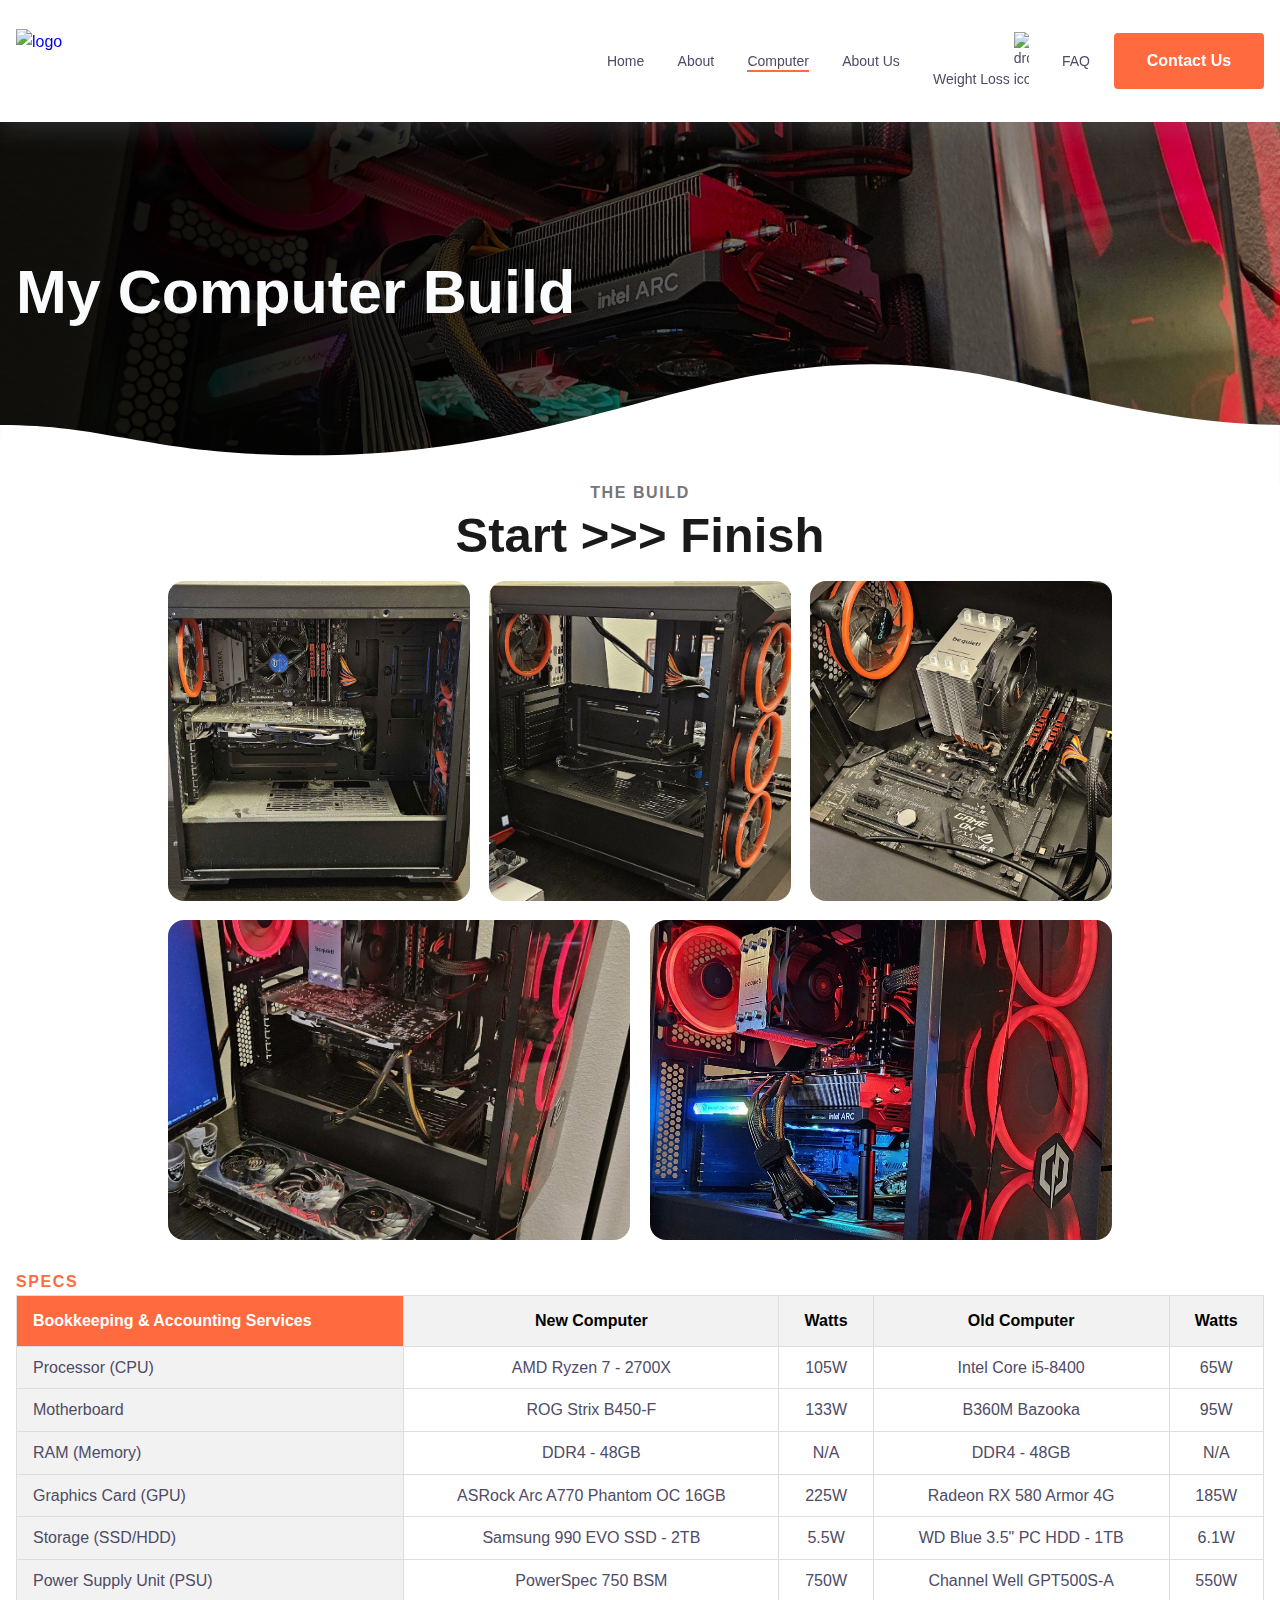
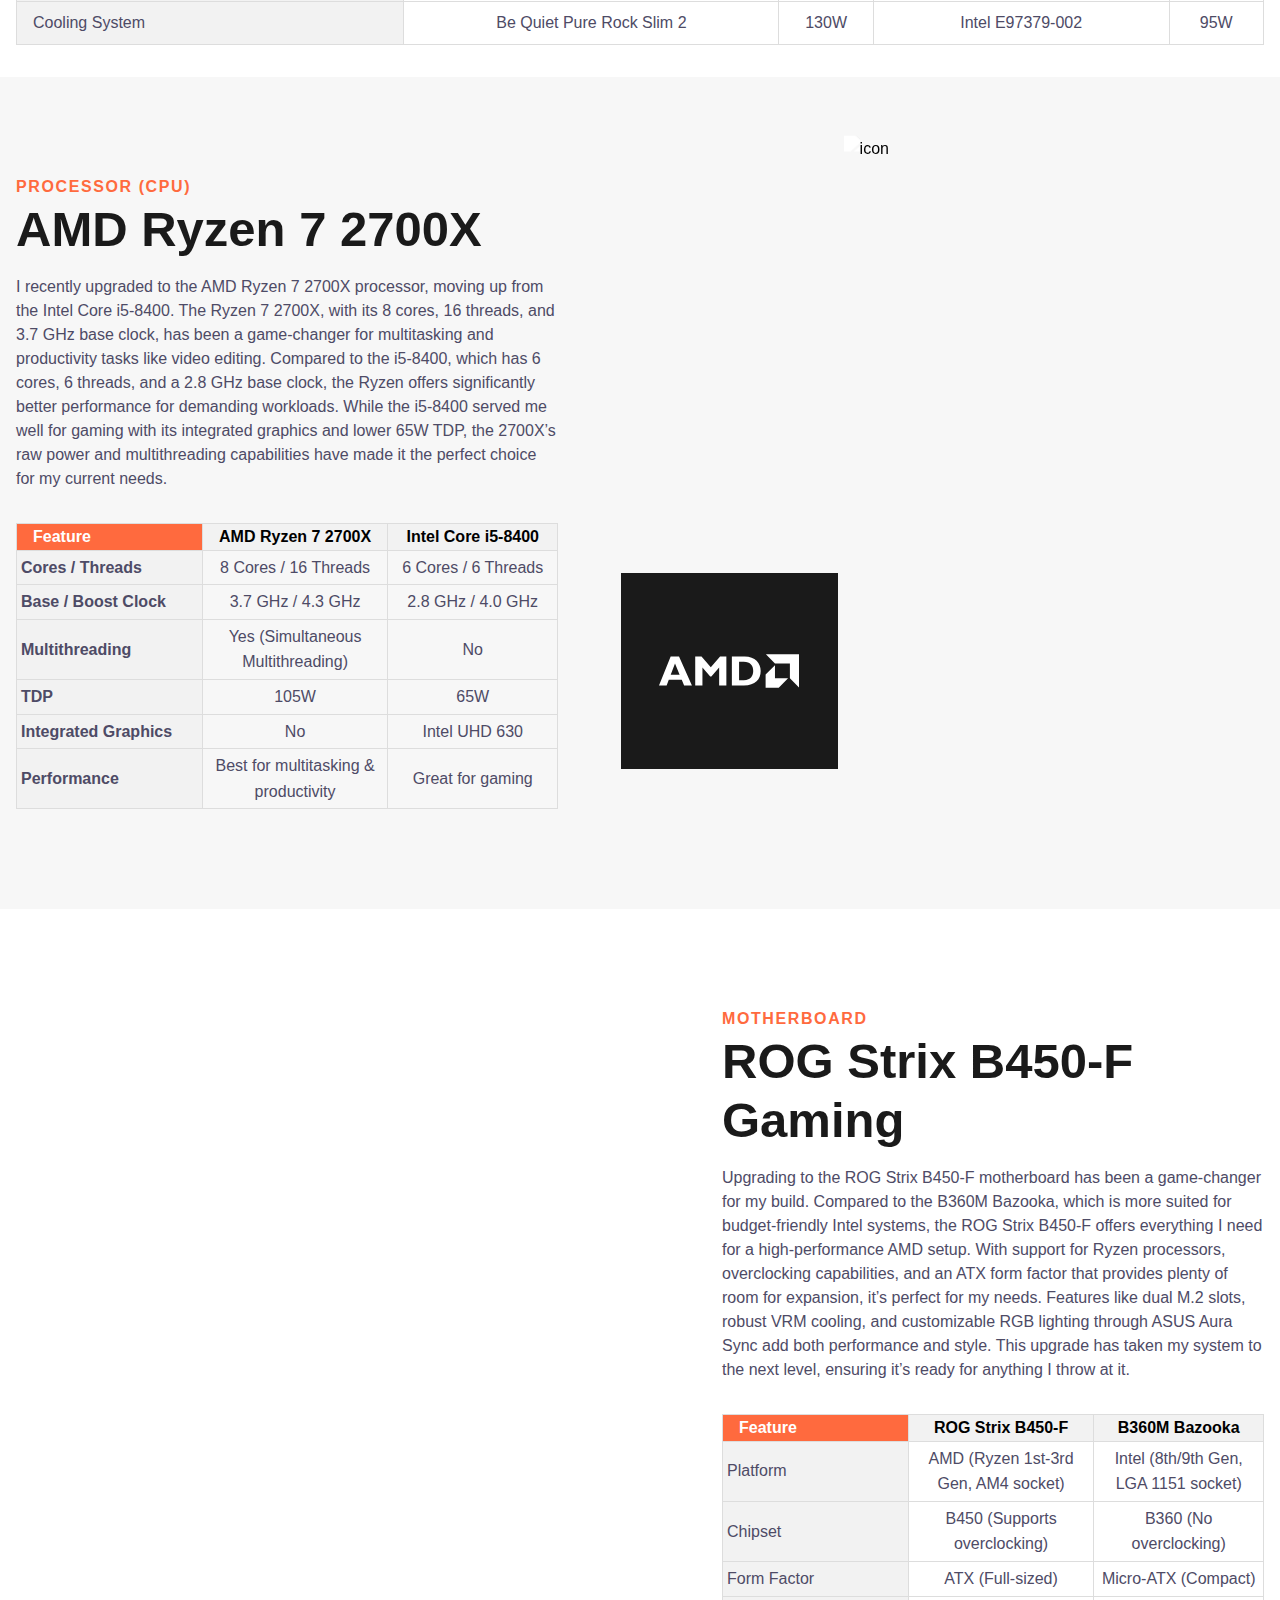
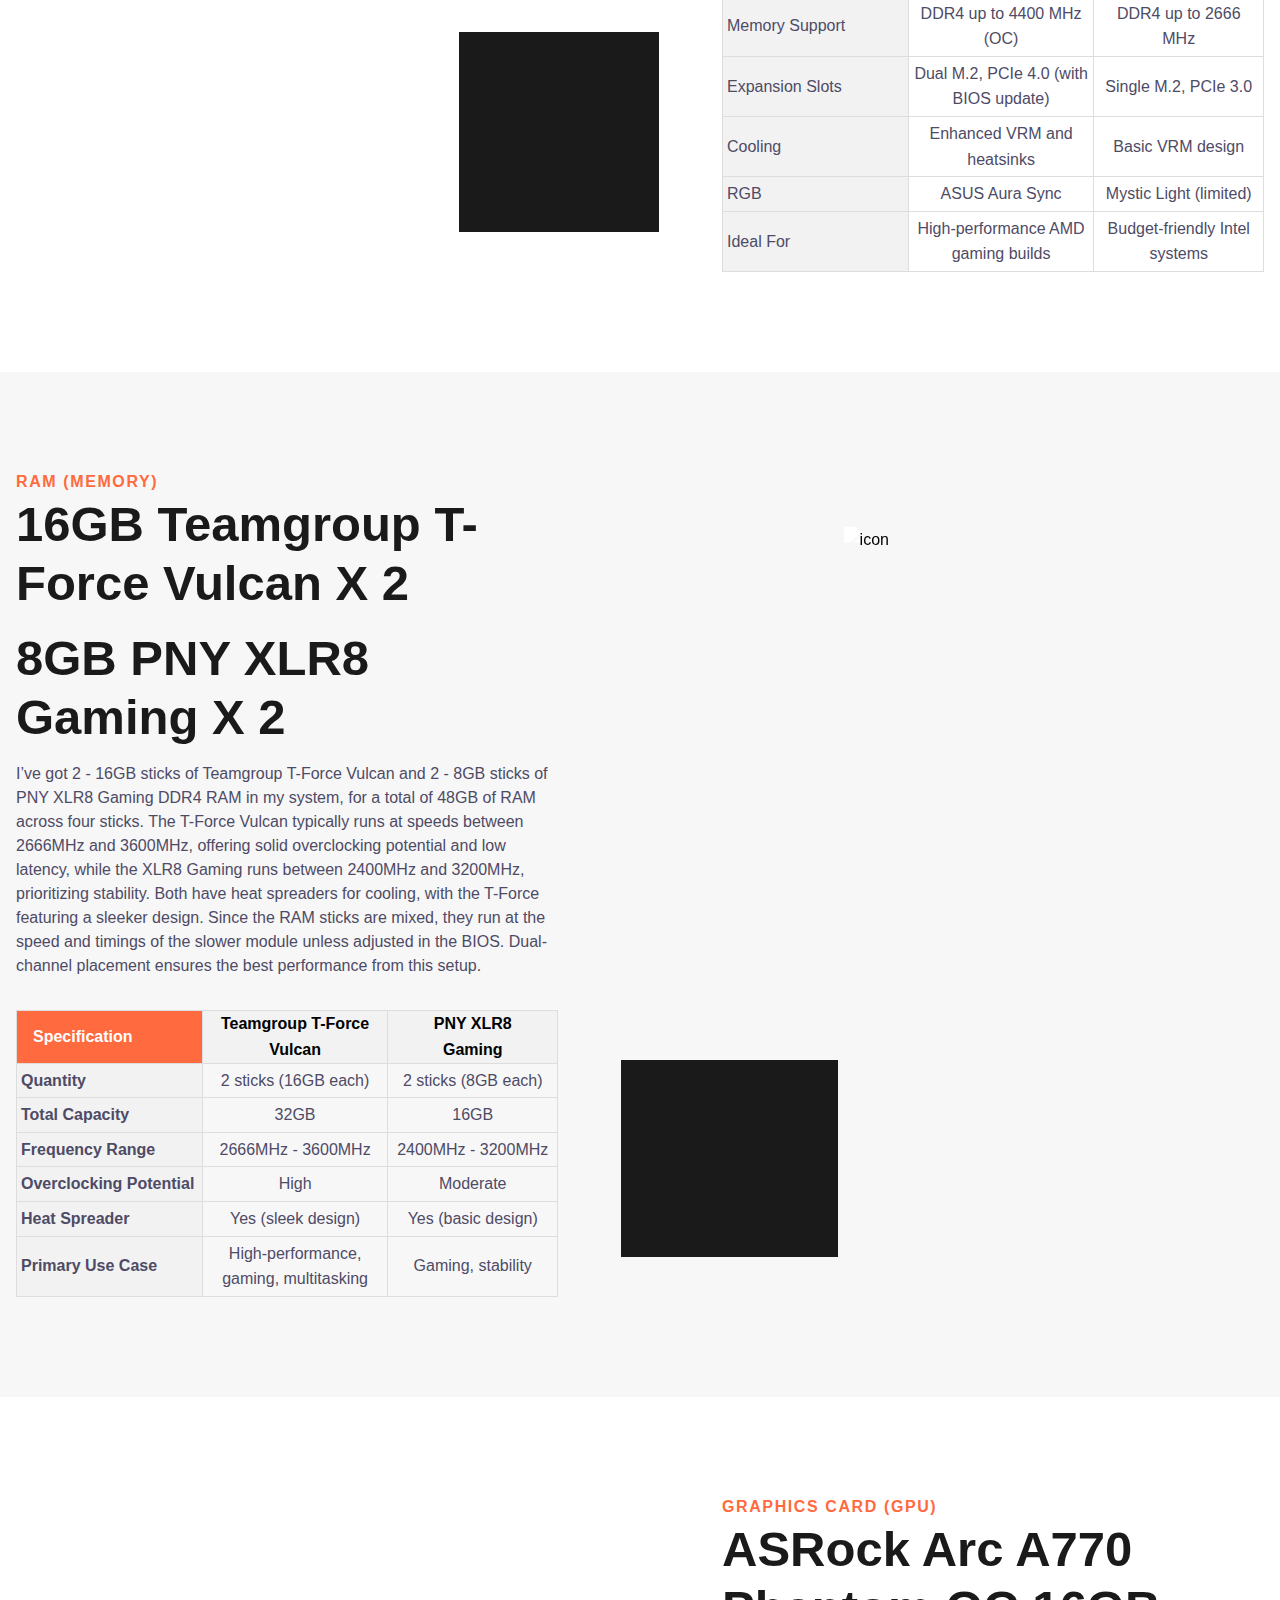
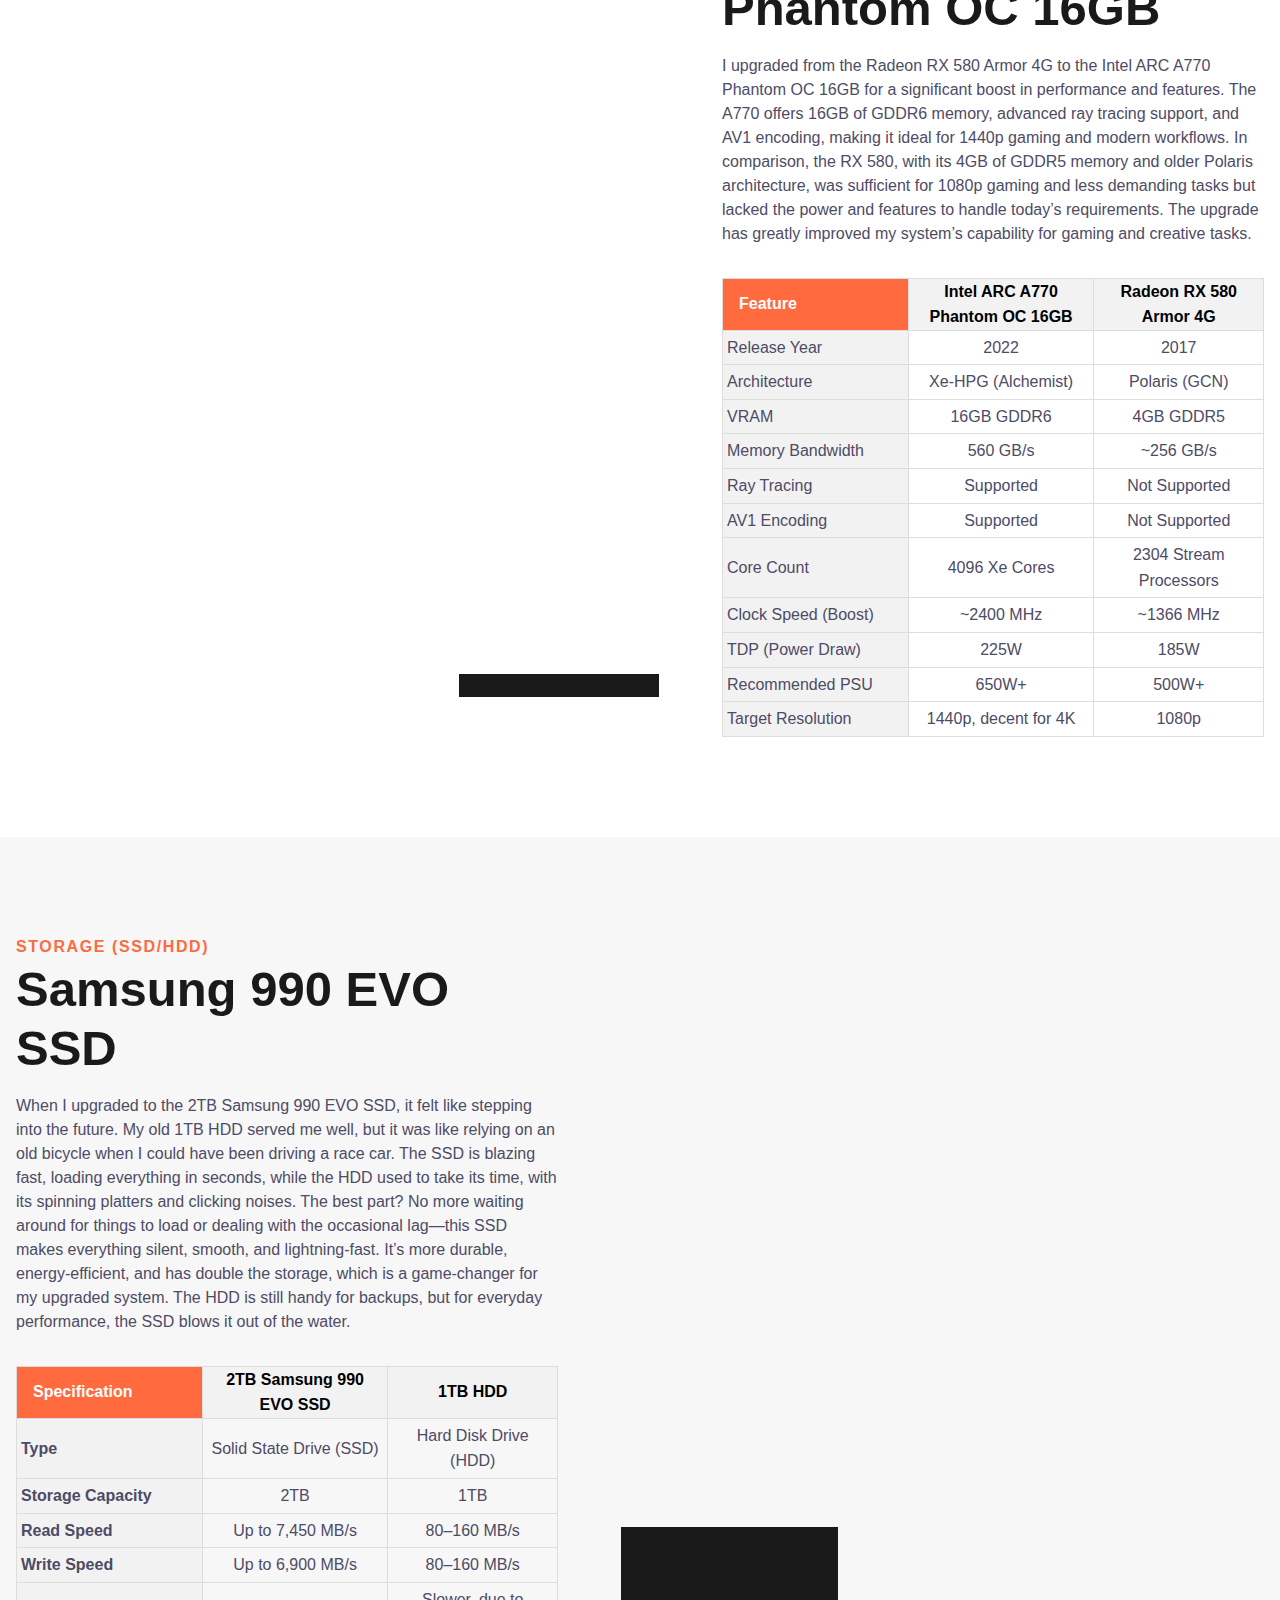
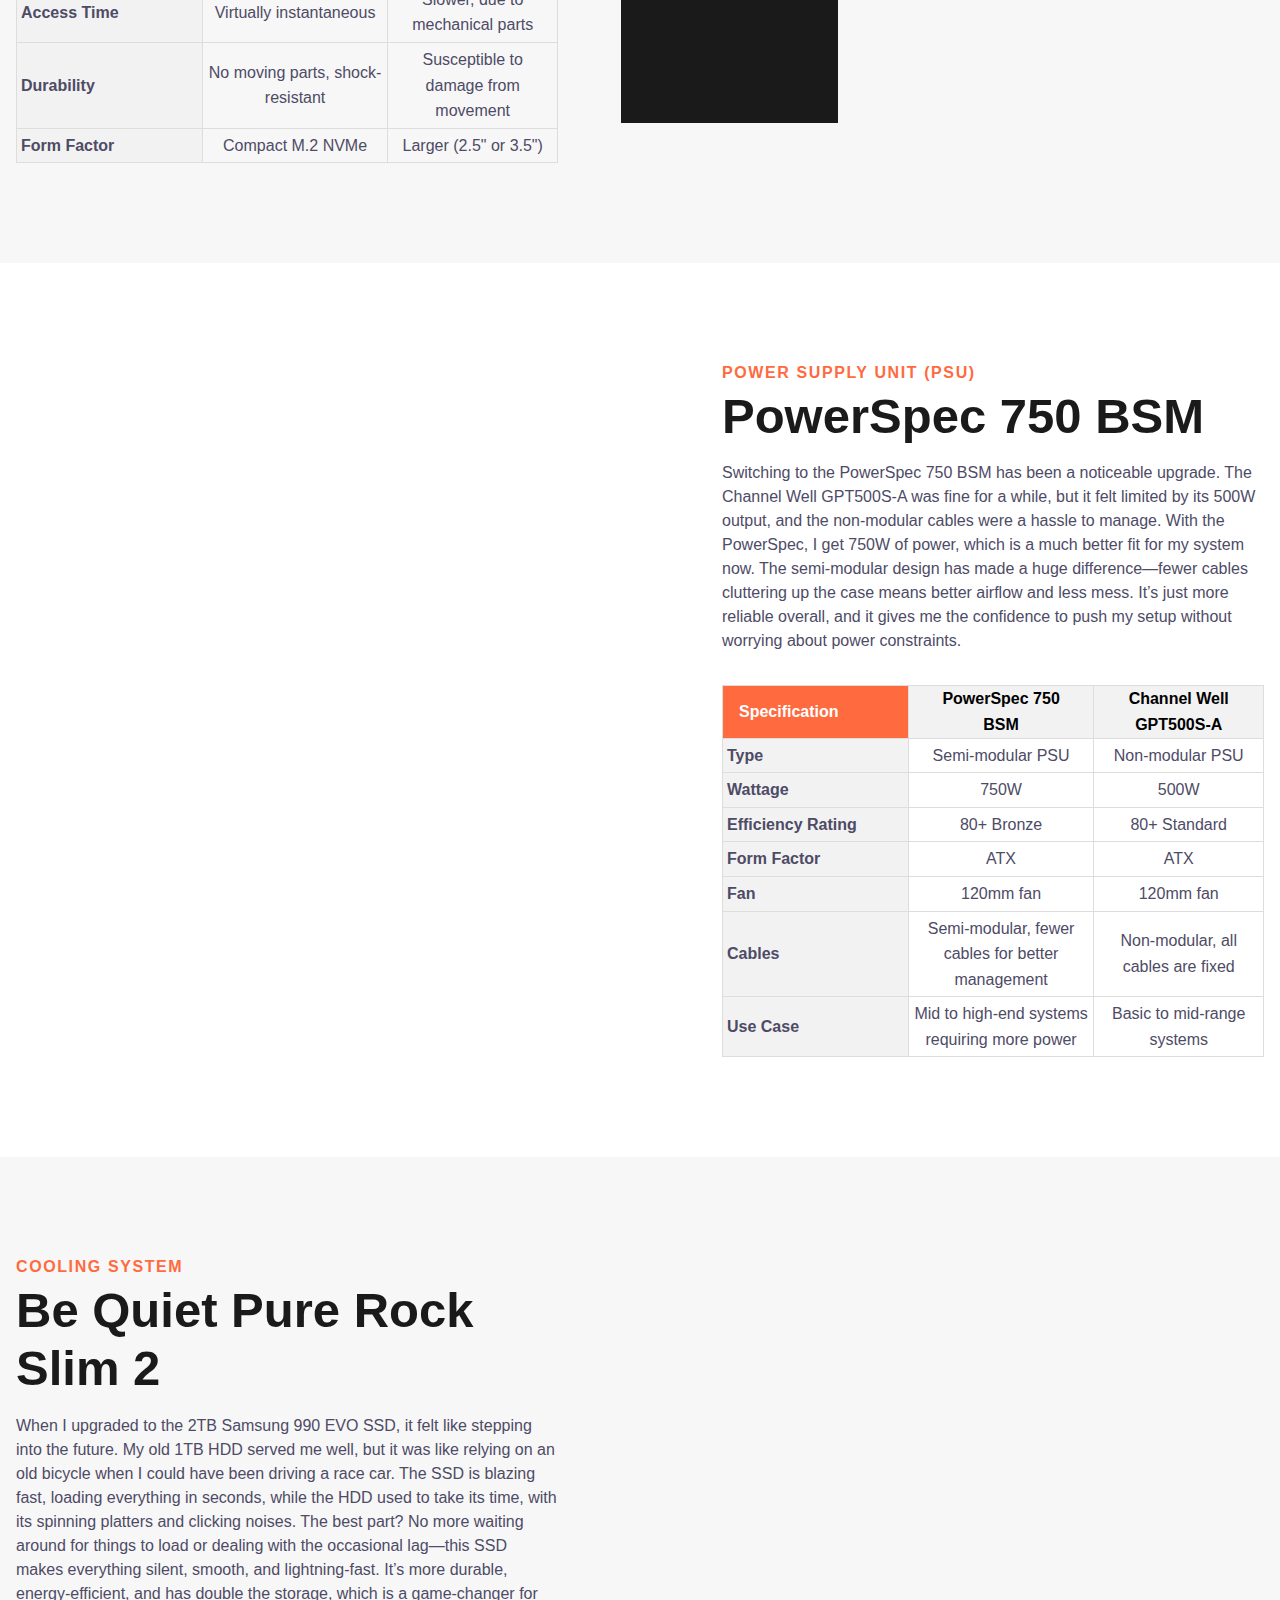
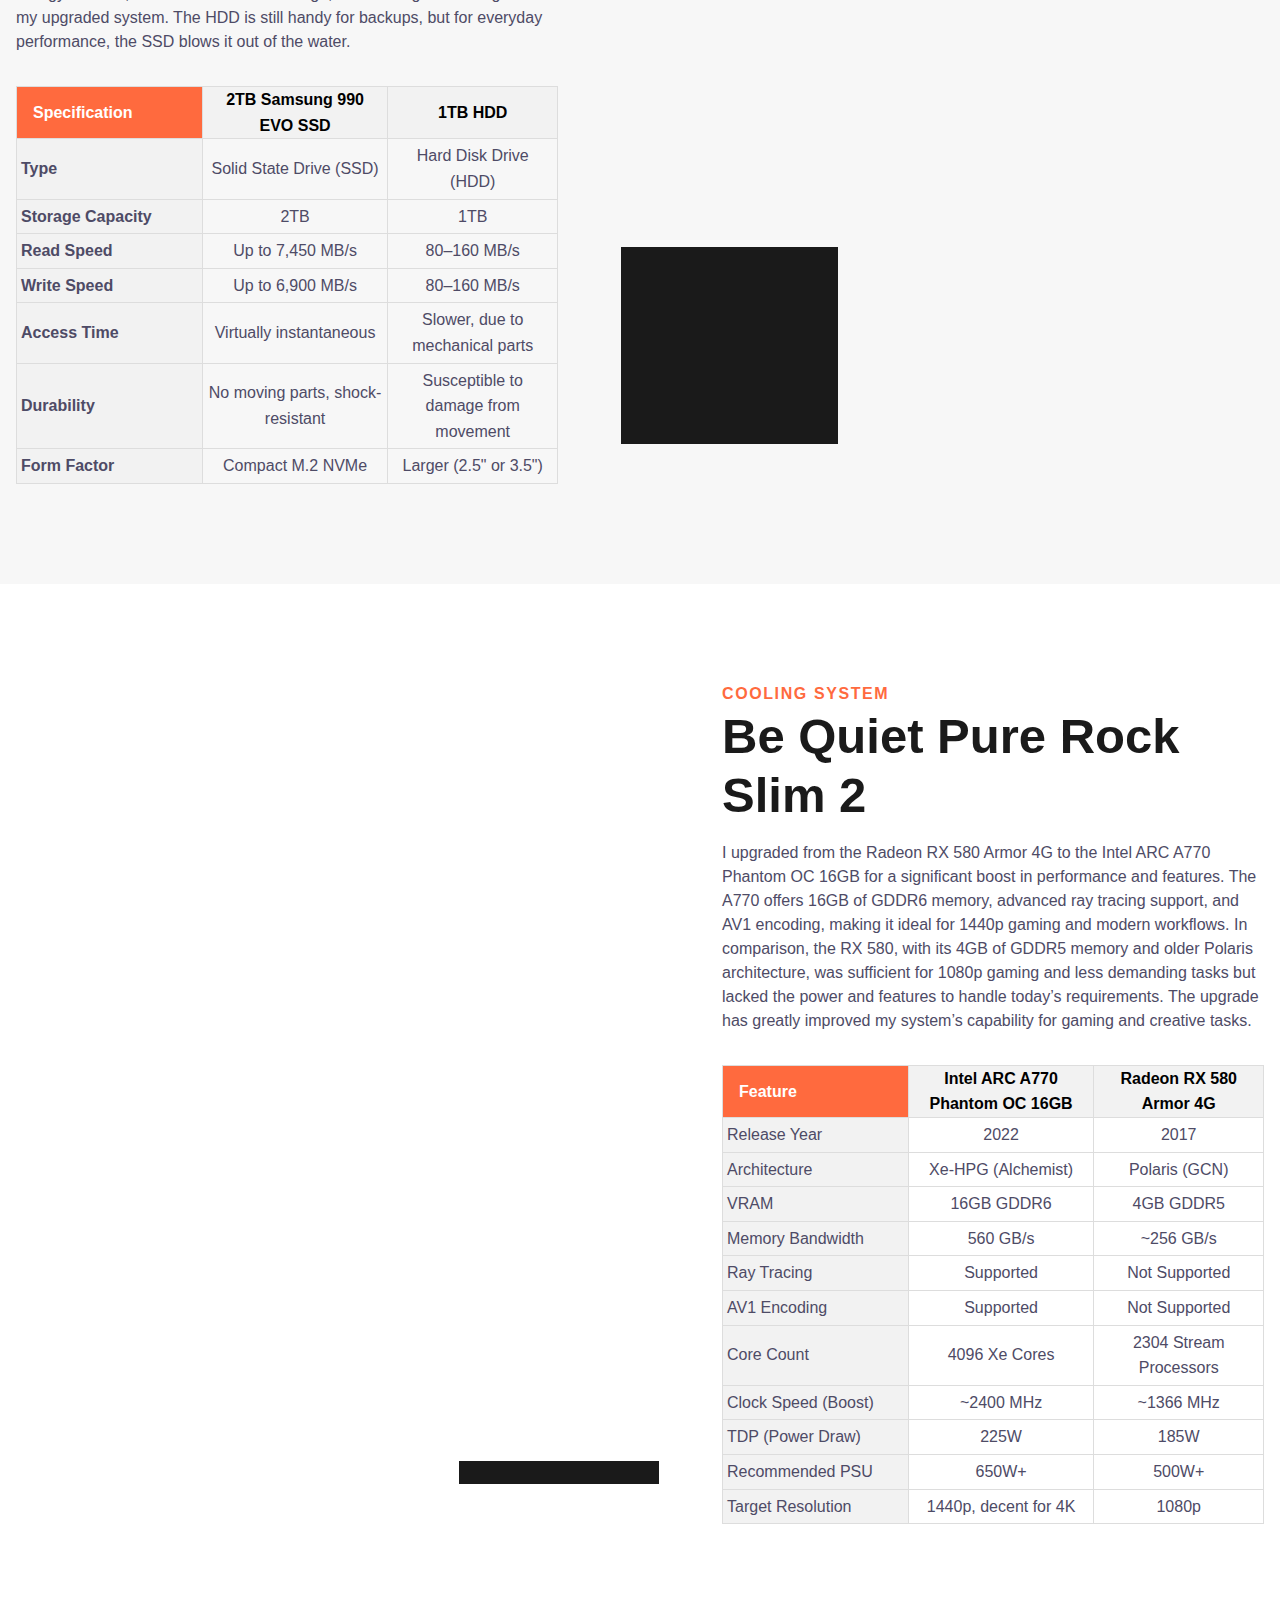
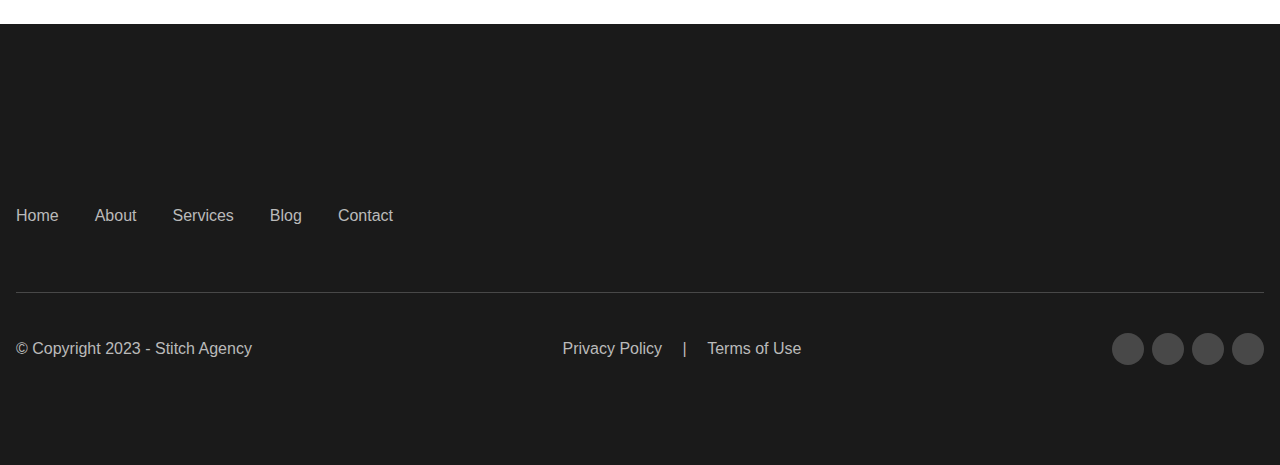
==== commit a375c93e: "Finishing up computer page, still need some touching up, but ready to move on to other pages, need t" ====
--- a/pages/newComputer.html
+++ b/pages/newComputer.html
@@ -731,11 +731,6 @@
 					<td class="cs-td">Non-modular, all cables are fixed</td>
 				  </tr>
 				  <tr class="cs-tr">
-					<td class="cs-td"><strong>Warranty</strong></td>
-					<td class="cs-td">3 years</td>
-					<td class="cs-td">2 years</td>
-				  </tr>
-				  <tr class="cs-tr">
 					<td class="cs-td"><strong>Use Case</strong></td>
 					<td class="cs-td">Mid to high-end systems requiring more power</td>
 					<td class="cs-td">Basic to mid-range systems</td>
@@ -829,6 +824,107 @@
         </div>
     </div>
 </section>
+
+
+
+<!-- ============================================ -->
+<!--                 Side By Side                 -->
+<!-- ================ https://www.codestitch.app/app/dashboard/stitches/1219 ================= -->
+
+<section id="RTsbs-1219-graph">
+    <div class="cs-container">
+        <!-- Left Image Section -->
+        <div class="cs-image-group">
+            <!--Floating Box-->
+            <div class="cs-box">
+                <img class="cs-icon" loading="lazy" decoding="async" src="../images/computerPage/bequietgroot.jpg" alt="icon" width="521" height="60" aria-hidden="true">
+            </div>
+            <!--Big Background Image-->
+            <picture class="cs-picture">
+                <source media="(max-width: 600px)" srcset="../images/computerPage/Pure-Rock-Slim-2-Heroshot.jpg">
+                <source media="(min-width: 601px)" srcset="../images/computerPage/Pure-Rock-Slim-2-Heroshot.jpg">
+                <img loading="lazy" decoding="async" src="../images/computerPage/Pure-Rock-Slim-2-Heroshot.jpg" alt="meeting" width="522" height="560" aria-hidden="true">
+            </picture>
+            <!--Swirl-->
+            <img class="cs-graphic" loading="lazy" decoding="async" src="https://csimg.nyc3.cdn.digitaloceanspaces.com/Images/Graphics/swirl.svg" alt="icon" width="715" height="715" aria-hidden="true">
+        </div>
+        <!-- Right Content Section-->
+        <div class="cs-content">
+            <span class="cs-topper">Cooling System</span>
+            <h2 class="cs-title">Be Quiet Pure Rock Slim 2</h2>
+            <p class="cs-text">I upgraded from the Radeon RX 580 Armor 4G to the Intel ARC A770 Phantom OC 16GB for a significant boost in performance and features. The A770 offers 16GB of GDDR6 memory, advanced ray tracing support, and AV1 encoding, making it ideal for 1440p gaming and modern workflows. In comparison, the RX 580, with its 4GB of GDDR5 memory and older Polaris architecture, was sufficient for 1080p gaming and less demanding tasks but lacked the power and features to handle today’s requirements. The upgrade has greatly improved my system’s capability for gaming and creative tasks.</p>
+            <table class="cs-table">
+                <thead>
+                  <tr class="cs-color">
+                    <th class="cs-th">Feature</th>
+                    <th class="cs-th">Intel ARC A770 Phantom OC 16GB</th>
+                    <th class="cs-th">Radeon RX 580 Armor 4G</th>
+                  </tr>
+                </thead>
+                <tbody>
+                  <tr class="cs-tr">
+                    <td class="cs-td">Release Year</td>
+                    <td class="cs-td">2022</td>
+                    <td class="cs-td">2017</td>
+                  </tr>
+                  <tr class="cs-tr">
+                    <td class="cs-td">Architecture</td>
+                    <td class="cs-td">Xe-HPG (Alchemist)</td>
+                    <td class="cs-td">Polaris (GCN)</td>
+                  </tr>
+                  <tr class="cs-tr">
+                    <td class="cs-td">VRAM</td>
+                    <td class="cs-td">16GB GDDR6</td>
+                    <td class="cs-td">4GB GDDR5</td>
+                  </tr>
+                  <tr class="cs-tr">
+                    <td class="cs-td">Memory Bandwidth</td>
+                    <td class="cs-td">560 GB/s</td>
+                    <td class="cs-td">~256 GB/s</td>
+                  </tr>
+                  <tr class="cs-tr">
+                    <td class="cs-td">Ray Tracing</td>
+                    <td class="cs-td">Supported</td>
+                    <td class="cs-td">Not Supported</td>
+                  </tr>
+                  <tr class="cs-tr">
+                    <td class="cs-td">AV1 Encoding</td>
+                    <td class="cs-td">Supported</td>
+                    <td class="cs-td">Not Supported</td>
+                  </tr>
+                  <tr class="cs-tr">
+                    <td class="cs-td">Core Count</td>
+                    <td class="cs-td">4096 Xe Cores</td>
+                    <td class="cs-td">2304 Stream Processors</td>
+                  </tr>
+                  <tr class="cs-tr">
+                    <td class="cs-td">Clock Speed (Boost)</td>
+                    <td class="cs-td">~2400 MHz</td>
+                    <td class="cs-td">~1366 MHz</td>
+                  </tr>
+                  <tr class="cs-tr">
+                    <td class="cs-td">TDP (Power Draw)</td>
+                    <td class="cs-td">225W</td>
+                    <td class="cs-td">185W</td>
+                  </tr>
+                  <tr class="cs-tr">
+                    <td class="cs-td">Recommended PSU</td>
+                    <td class="cs-td">650W+</td>
+                    <td class="cs-td">500W+</td>
+                  </tr>
+                  <tr class="cs-tr">
+                    <td class="cs-td">Target Resolution</td>
+                    <td class="cs-td">1440p, decent for 4K</td>
+                    <td class="cs-td">1080p</td>
+                  </tr>
+                </tbody>
+              </table>              
+              
+            <!-- <a class="cs-button-solid" aria-label="learn more about our programs" href="">Learn More</a> -->
+        </div>
+    </div>
+</section>
+
 
 
 
--- a/cssPages/computer/computer.css
+++ b/cssPages/computer/computer.css
@@ -198,7 +198,7 @@
 /* Mobile - 360px */
 @media only screen and (min-width: 0rem) {
     #table-1669 {
-      padding: var(--sectionPadding);
+      padding:  2rem 1rem;
     }
     #table-1669 .cs-container {
       width: 100%;
